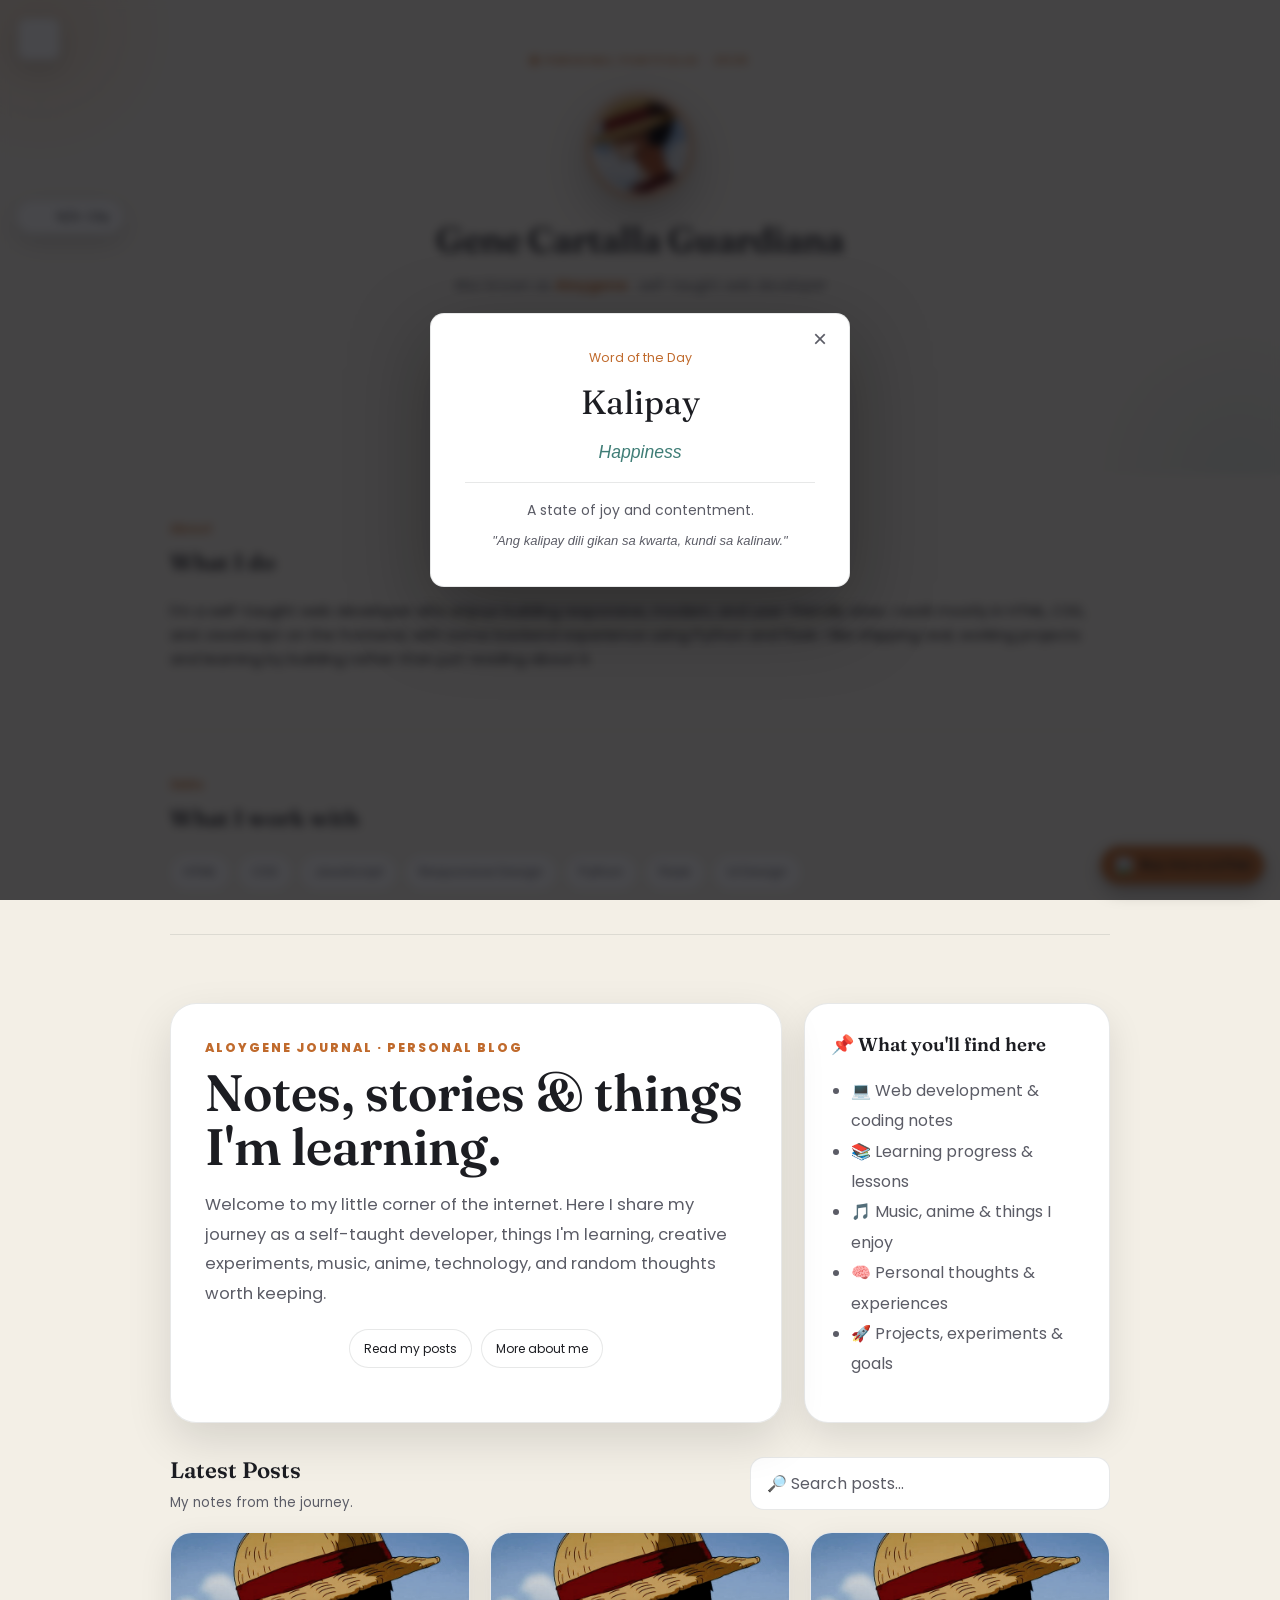
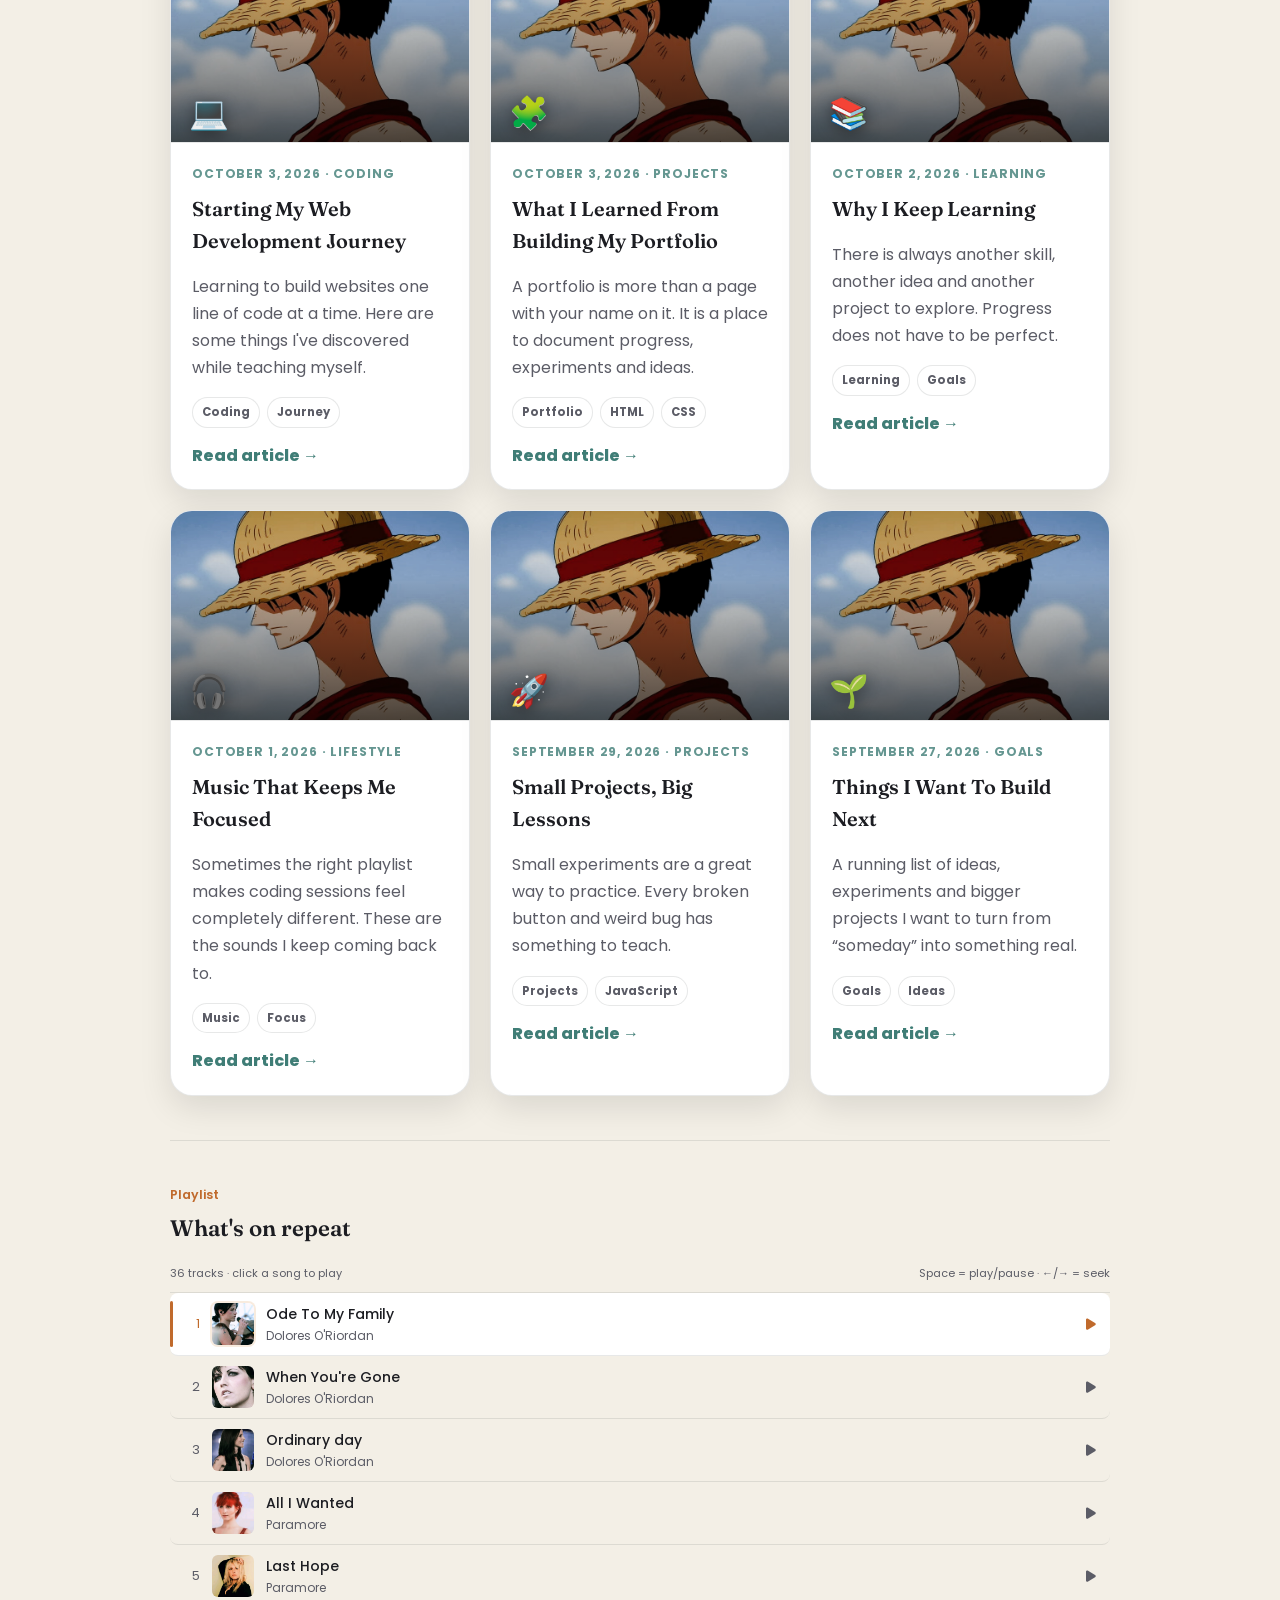
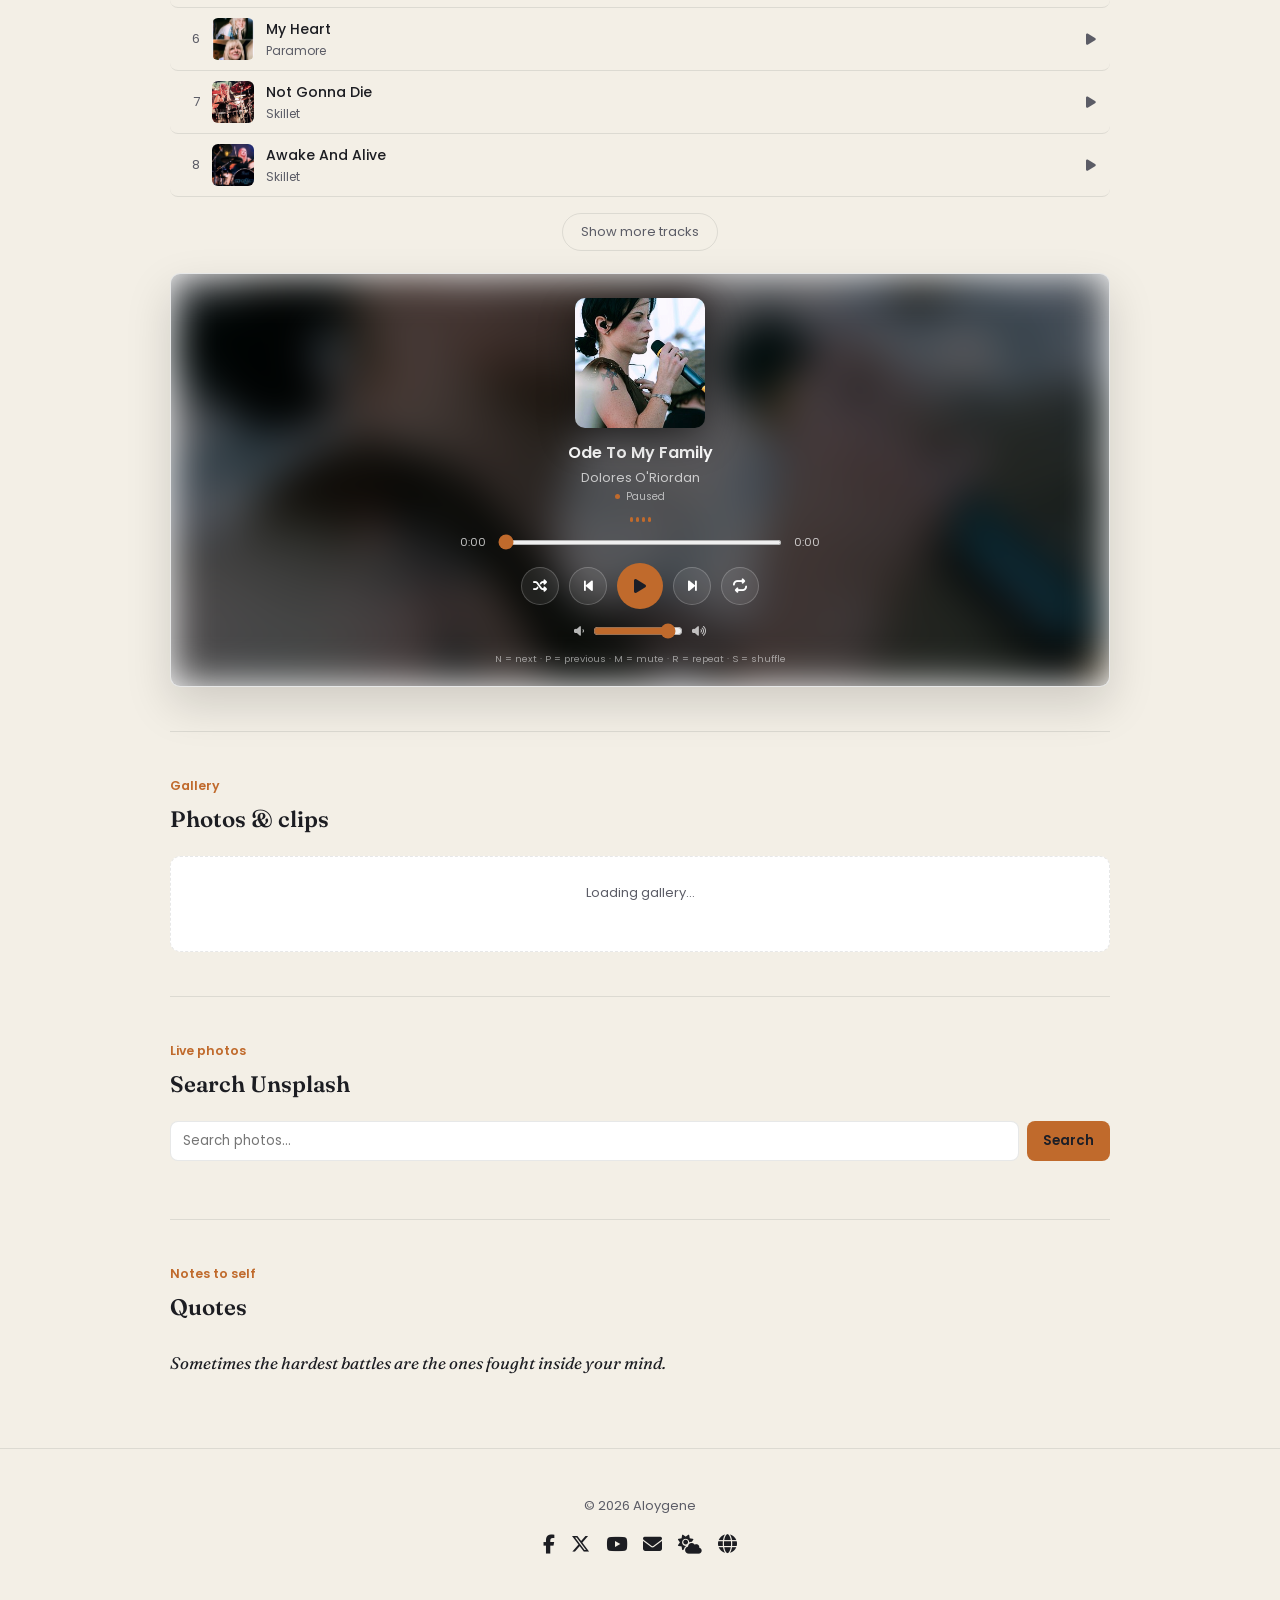
==== index.html @ bb47d0cd "Update index.html" ====
<!DOCTYPE html>
<html lang="en">
<head>
<meta charset="UTF-8">
<meta name="viewport" content="width=device-width, initial-scale=1.0">
<meta name="theme-color" content="#1b1e27">
<meta name="description" content="Aloygene — Gene Cartalla Guardiana. Self-taught web developer, builder, learner, and music lover.">
<meta name="author" content="Gene Cartalla Guardiana">
<meta property="og:title" content="Aloygene | Gene Cartalla Guardiana">
<meta property="og:description" content="Self-taught web developer, builder, learner, and music lover.">
<meta property="og:type" content="website">
<title>Aloygene | Gene Cartalla Guardiana</title>
<link rel="icon" type="image/svg+xml" href="data:image/svg+xml,%3Csvg xmlns='http://www.w3.org/2000/svg' viewBox='0 0 64 64'%3E%3Crect width='64' height='64' rx='14' fill='%231b1e27'/%3E%3Ctext x='32' y='46' font-family='Georgia,serif' font-size='40' font-weight='700' text-anchor='middle' fill='%23c06a2c'%3EA%3C/text%3E%3C/svg%3E">
<link rel="stylesheet" href="https://cdnjs.cloudflare.com/ajax/libs/font-awesome/6.5.0/css/all.min.css">
<link href="https://fonts.googleapis.com/css2?family=Fraunces:opsz,wght@9..144,500;9..144,600;9..144,700&family=Poppins:wght@400;500;600&display=swap" rel="stylesheet">

<style>
:root{
    --bg:#f3efe6;
    --bg-alt:#ffffff;
    --panel:#ffffff;
    --line:rgba(28,29,34,0.10);
    --text:#1c1d22;
    --text-dim:#5b5c66;
    --accent:#c06a2c;
    --accent-2:#3f7d76;
    --radius:10px;
    --serif:'Fraunces', serif;
    --sans:'Poppins', sans-serif;
  }
  *{box-sizing:border-box;}
  html{scroll-behavior:smooth;}
  body{
    margin:0;
    background:var(--bg);
    color:var(--text);
    font-family:var(--sans);
    line-height:1.6;
  }
  h1,h2,h3{font-family:var(--serif); font-weight:600; margin:0;}
  a{color:var(--accent-2); text-decoration:none;}
  a:hover{color:var(--accent);}
  img{max-width:100%; display:block;}
  ::selection{background:var(--accent); color:#1b1e27;}

  .wrap{max-width:980px; margin:0 auto; padding:0 20px;}

  /* ============ HEADER ============ */
  header.top{
    padding:52px 20px 34px;
    text-align:center;
    position:relative;
  }
  .avatar-block{
    display:flex; flex-direction:column; align-items:center; gap:14px;
  }
  .profile-img{
    width:104px; height:104px; border-radius:50%;
    object-fit:cover;
    border:2px solid var(--accent);
    padding:3px;
  }
  header.top h1{font-size: clamp(1.6rem, 4vw, 2.2rem);}
  .alias-line{
    color:var(--text-dim);
    font-size:14px;
    margin-top:6px;
  }
  .alias-line strong{color:var(--accent);}
  .status-row{
    display:flex; gap:14px; justify-content:center; margin-top:14px;
    font-size:12.5px; color:var(--text-dim);
    flex-wrap:wrap;
  }
  .status-row span{
    display:flex; align-items:center; gap:6px;
    background:var(--bg-alt);
    border:1px solid var(--line);
    padding:5px 12px;
    border-radius:20px;
  }
  .status-row img{width:16px; height:16px;}

  /* ============ NAV (hamburger) ============ */
  #hamburgerMenu{position:fixed; top:18px; left:18px; z-index:1000;}
  #hamburgerIcon{
    width:26px; height:20px; display:flex; flex-direction:column;
    justify-content:space-between; cursor:pointer;
  }
  #hamburgerIcon span{
    display:block; height:2px; background:var(--text); border-radius:2px; transition:.3s;
  }
  #menuLinks{
    list-style:none; margin:0; padding:0; position:absolute; top:34px; left:0;
    display:flex; flex-direction:column; gap:8px; opacity:0; pointer-events:none; transition:.25s;
  }
  #menuLinks li a{
    display:flex; align-items:center; justify-content:center;
    width:36px; height:36px; background:var(--panel); border:1px solid var(--line);
    color:var(--text); font-size:14px; border-radius:8px;
  }
  #menuLinks li a:hover{ color:var(--accent); border-color:var(--accent); }
  #hamburgerMenu.open #menuLinks{opacity:1; pointer-events:auto;}
  #hamburgerMenu.open #hamburgerIcon span:nth-child(1){transform:rotate(45deg) translate(5px,5px);}
  #hamburgerMenu.open #hamburgerIcon span:nth-child(2){opacity:0;}
  #hamburgerMenu.open #hamburgerIcon span:nth-child(3){transform:rotate(-45deg) translate(5px,-5px);}

  /* ============ SECTIONS ============ */
  section{
    padding:44px 0;
    border-top:1px solid var(--line);
  }
  section:first-of-type{border-top:none;}
  .section-label{
    font-size:12.5px; color:var(--accent); margin-bottom:6px; font-weight:600;
  }
  section h2{font-size:1.4rem; margin-bottom:18px;}
  .card{
    background:var(--bg-alt);
    border:1px solid var(--line);
    border-radius:var(--radius);
    padding:18px 20px;
  }

  /* ============ ABOUT / SKILLS ============ */
  #about p{color:var(--text); font-size:15px;}
  .skills-list{display:flex; flex-wrap:wrap; gap:8px;}
  .skills-list span{
    background:var(--panel); border:1px solid var(--line);
    padding:6px 13px; border-radius:20px; font-size:13px; color:var(--text-dim);
  }

  /* ============ MUSIC (mixtape tracklist) ============ */
  .tracklist{border-top:1px solid var(--line); margin-top:6px;}
  .track-row{
    display:flex; align-items:center; gap:12px;
    padding:10px 4px; border-bottom:1px solid var(--line);
    cursor:pointer; transition:.15s;
  }
  .track-row:hover{background:var(--bg-alt);}
  .track-row.active{background:var(--panel);}
  .track-num{
    width:22px; text-align:right; color:var(--text-dim); font-size:13px; font-variant-numeric:tabular-nums;
  }
  .track-row.active .track-num{color:var(--accent);}
  .track-cover{width:42px; height:42px; border-radius:6px; overflow:hidden; flex-shrink:0;}
  .track-cover img{width:100%; height:100%; object-fit:cover;}
  .track-info{flex:1; min-width:0;}
  .track-title{font-size:14px; font-weight:500; white-space:nowrap; overflow:hidden; text-overflow:ellipsis;}
  .track-artist{font-size:12px; color:var(--text-dim);}
  .track-row .fa-play{color:var(--text-dim); font-size:13px;}
  .track-row.active .fa-play{color:var(--accent);}

  #loadMoreBtn{
    display:block; margin:16px auto 0; background:none; border:1px solid var(--line);
    color:var(--text-dim); padding:8px 18px; border-radius:20px; cursor:pointer; font-family:var(--sans); font-size:13px;
  }
  #loadMoreBtn:hover{color:var(--accent); border-color:var(--accent);}

  .player{
    margin-top:22px; border-radius:var(--radius); overflow:hidden; position:relative;
    background:var(--bg-alt); border:1px solid var(--line);
  }
  .player-bg{
    position:absolute; inset:0; background-size:cover; background-position:center;
    filter:blur(20px) brightness(0.35); transition:.4s;
  }
  .player-content{position:relative; z-index:1; padding:18px; display:flex; flex-direction:column; gap:12px; align-items:center; text-align:center;}
  .player-cover{width:130px; height:130px; border-radius:10px; overflow:hidden; box-shadow:0 10px 30px rgba(0,0,0,.4);}
  .player-cover img{width:100%; height:100%; object-fit:cover;}
  .now-title{font-weight:600; font-size:16px; color:#fff;}
  .now-artist{font-size:13px; color:rgba(255,255,255,.7); margin-top:2px;}
  .progress-wrap{display:flex; align-items:center; gap:10px; width:100%; max-width:360px;}
  .time{font-size:11px; color:rgba(255,255,255,.75); font-variant-numeric:tabular-nums;}
  .progress{flex:1; height:5px; border-radius:5px; accent-color:var(--accent); cursor:pointer;}
  .controls{display:flex; gap:10px; align-items:center;}
  .big-btn{
    width:38px; height:38px; border-radius:50%; border:1px solid rgba(255,255,255,.2);
    background:rgba(255,255,255,.08); color:#fff; display:grid; place-items:center;
    cursor:pointer; font-size:14px; transition:.2s;
  }
  .big-btn:hover{background:rgba(255,255,255,.2);}
  #playBtn{width:46px; height:46px; font-size:16px; background:var(--accent); border:none; color:#1b1e27;}
  .toggled{color:var(--accent) !important;}
  .vol{width:90px; accent-color:var(--accent);}

  /* ============ GALLERY ============ */
  #fileInput{
    display:inline-block; margin-bottom:14px; color:var(--text-dim); font-size:13px;
  }
  #galleryDrop{
    display:flex; flex-wrap:wrap; gap:8px; padding:14px;
    border:1.5px dashed var(--line); border-radius:var(--radius);
    background:var(--bg-alt); min-height:60px;
  }
  #galleryDrop p{color:var(--text-dim); font-size:13px; margin:0;}
  .media-item{width:100px; height:74px; object-fit:cover; border-radius:6px; cursor:pointer;}
  .sample-videos{display:grid; gap:12px; margin-top:18px; grid-template-columns:repeat(auto-fit,minmax(220px,1fr));}
  .sample-videos video{width:100%; border-radius:8px;}

  /* ============ LIVE PHOTOS (unsplash) ============ */
  .unsplash-search{display:flex; gap:8px; margin-bottom:14px;}
  .unsplash-search input{
    flex:1; padding:9px 12px; border-radius:8px; border:1px solid var(--line);
    background:var(--bg-alt); color:var(--text); font-family:var(--sans); outline:none;
  }
  .unsplash-search button{
    padding:9px 16px; border-radius:8px; border:none; background:var(--accent); color:#1b1e27;
    font-weight:600; cursor:pointer; font-family:var(--sans);
  }
  #unsplashGallery{display:grid; grid-template-columns:repeat(auto-fill,minmax(120px,1fr)); gap:8px;}
  .unsplash-card{aspect-ratio:4/3; border-radius:8px; background-size:cover; background-position:center; cursor:pointer;}

  /* ============ LIGHTBOX ============ */
  #lightbox{
    position:fixed; inset:0; background:rgba(10,10,14,.92); display:flex; justify-content:center; align-items:center;
    visibility:hidden; opacity:0; transition:.25s; z-index:9999;
  }
  #lightbox img{max-width:90%; max-height:85%; border-radius:10px;}
  #lightbox span.close{position:absolute; top:20px; right:26px; font-size:2.2rem; color:#fff; cursor:pointer;}
  #lightbox span.arrow{position:absolute; top:50%; font-size:2.2rem; color:#fff; cursor:pointer; transform:translateY(-50%);}
  #lightbox span.arrow.left{left:20px;} #lightbox span.arrow.right{right:20px;}

  /* ============ QUOTES ============ */
  .quotes-box{
    font-family:var(--serif); font-size:1.05rem; font-style:italic; color:var(--text);
    padding:6px 0; min-height:2.4em;
  }

  /* ============ WEATHER ============ */
  .weather-floating{
    position:fixed; left:16px; top:200px; z-index:998;
    display:flex; align-items:center; gap:6px; padding:6px 12px;
    background:var(--panel); border:1px solid var(--line); border-radius:20px;
    font-size:12.5px; cursor:grab; color:var(--text);
  }
  .weather-floating img{width:22px;}

  /* ============ WORD OF THE DAY POPUP ============ */
  .word-overlay{
    display:none; position:fixed; inset:0; background:rgba(10,10,14,.75); z-index:9999;
  }
  .word-overlay.active{display:flex; justify-content:center; align-items:center;}
  .word-popup{
    background:var(--bg-alt); border:1px solid var(--line); border-radius:14px;
    padding:34px; max-width:420px; width:88%; text-align:center; position:relative;
    color:var(--text);
  }
  .close-btn{
    position:absolute; top:12px; right:16px; font-size:24px; background:none; border:none;
    color:var(--text-dim); cursor:pointer; line-height:1;
  }
  .close-btn:hover{color:var(--text);}
  .word-header{font-size:12.5px; color:var(--accent); margin-bottom:8px;}
  .word-main{font-family:var(--serif); font-size:2.1rem; margin:8px 0;}
  .word-translation{font-size:1.1rem; color:var(--accent-2); font-style:italic; margin:8px 0;}
  .word-definition{font-size:14px; color:var(--text-dim); margin-top:16px; padding-top:16px; border-top:1px solid var(--line);}
  .word-example{font-size:13px; color:var(--text-dim); margin-top:10px; font-style:italic;}

  /* ============ TOAST ============ */
  .toast{
    position:fixed; bottom:24px; left:50%; transform:translateX(-50%) translateY(20px);
    background:var(--panel); color:var(--text); border:1px solid var(--line);
    padding:11px 20px; border-radius:10px; font-size:13px; opacity:0; pointer-events:none;
    transition:.3s; z-index:1000; display:flex; align-items:center; gap:8px;
  }
  .toast.show{opacity:1; transform:translateX(-50%) translateY(0);}

  /* ============ FOOTER ============ */
  footer{
    text-align:center; padding:34px 20px 90px; border-top:1px solid var(--line); margin-top:20px;
  }
  footer p{color:var(--text-dim); font-size:13px;}
  .footer-icons{margin-top:12px; display:flex; justify-content:center; gap:16px;}
  .footer-icons a{color:var(--text); font-size:19px;}
  .footer-icons a:hover{color:var(--accent);}

  .bmc-float{
    position:fixed; bottom:16px; right:16px; background:var(--accent); color:#1b1e27;
    padding:9px 14px; border-radius:24px; display:flex; align-items:center; gap:7px;
    font-size:12.5px; font-weight:600; cursor:grab; box-shadow:0 6px 18px rgba(0,0,0,.35); z-index:999;
  }
  .bmc-float img{width:18px; height:18px;}

  @media(max-width:600px){
    .profile-img{width:88px; height:88px;}
    .player-cover{width:100px; height:100px;}
  }
  /* ============ POLISH / UX UPGRADES ============ */
  :focus-visible{
    outline:2px solid var(--accent);
    outline-offset:3px;
  }
  body{
    overflow-x:hidden;
  }
  ::-webkit-scrollbar{width:9px;}
  ::-webkit-scrollbar-track{background:var(--bg);}
  ::-webkit-scrollbar-thumb{background:var(--panel);border-radius:20px;}
  ::-webkit-scrollbar-thumb:hover{background:var(--accent);}

  header.top{
    min-height:420px;
    display:flex;
    align-items:center;
    justify-content:center;
    overflow:hidden;
  }
  header.top::before,
  header.top::after{
    content:"";
    position:absolute;
    border-radius:50%;
    filter:blur(4px);
    pointer-events:none;
  }
  header.top::before{
    width:280px;height:280px;
    background:radial-gradient(circle,rgba(217,142,74,.18),transparent 68%);
    top:-110px;left:-100px;
  }
  header.top::after{
    width:320px;height:320px;
    background:radial-gradient(circle,rgba(111,168,160,.14),transparent 68%);
    bottom:-160px;right:-120px;
  }
  .avatar-block{
    position:relative;
    z-index:1;
  }
  .profile-img{
    box-shadow:0 0 0 7px rgba(217,142,74,.08),0 18px 50px rgba(0,0,0,.28);
    transition:transform .35s ease,box-shadow .35s ease;
  }
  .profile-img:hover{
    transform:translateY(-4px) scale(1.03);
    box-shadow:0 0 0 9px rgba(217,142,74,.11),0 22px 60px rgba(0,0,0,.34);
  }
  .hero-kicker{
    display:inline-flex;
    align-items:center;
    gap:7px;
    margin-bottom:10px;
    color:var(--accent);
    font-size:11px;
    font-weight:600;
    letter-spacing:.14em;
    text-transform:uppercase;
  }
  .hero-kicker::before{
    content:"";
    width:7px;height:7px;border-radius:50%;
    background:var(--accent);
    box-shadow:0 0 0 5px rgba(217,142,74,.10);
  }
  .hero-actions{
    display:flex;
    justify-content:center;
    flex-wrap:wrap;
    gap:9px;
    margin-top:20px;
  }
  .hero-actions a{
    display:inline-flex;
    align-items:center;
    gap:7px;
    padding:9px 14px;
    border:1px solid var(--line);
    border-radius:22px;
    background:var(--bg-alt);
    color:var(--text);
    font-size:12px;
    transition:.2s ease;
  }
  .hero-actions a.primary{
    background:var(--accent);
    color:#1b1e27;
    border-color:transparent;
    font-weight:600;
  }
  .hero-actions a:hover{
    transform:translateY(-2px);
    border-color:var(--accent);
    color:var(--accent);
  }
  .hero-actions a.primary:hover{color:#1b1e27;}

  #hamburgerMenu{
    transition:transform .2s ease;
  }
  #hamburgerIcon{
    background:var(--panel);
    border:1px solid var(--line);
    border-radius:9px;
    width:42px;height:42px;
    padding:10px 8px;
    box-shadow:0 8px 24px rgba(0,0,0,.14);
  }
  #hamburgerIcon span{height:2px;}
  #menuLinks{
    top:48px;
  }
  #menuLinks li a{
    box-shadow:0 8px 22px rgba(0,0,0,.16);
  }
  #menuLinks li a.active{
    color:var(--accent);
    border-color:var(--accent);
  }

  section{
    scroll-margin-top:18px;
  }
  .section-heading-row{
    display:flex;
    justify-content:space-between;
    align-items:end;
    gap:12px;
  }
  .section-hint{
    color:var(--text-dim);
    font-size:11px;
  }
  .card{
    box-shadow:0 8px 30px rgba(0,0,0,.05);
    transition:transform .2s ease,border-color .2s ease,box-shadow .2s ease;
  }
  .card:hover{
    transform:translateY(-2px);
    border-color:rgba(217,142,74,.22);
    box-shadow:0 12px 34px rgba(0,0,0,.08);
  }

  .skills-list span{
    transition:.2s ease;
  }
  .skills-list span:hover{
    color:var(--text);
    border-color:var(--accent);
    transform:translateY(-2px);
  }

  /* Music upgrades */
  .music-section{
    position:relative;
  }
  .music-toolbar{
    display:flex;
    align-items:center;
    justify-content:space-between;
    gap:10px;
    margin:0 0 10px;
  }
  .music-count{
    color:var(--text-dim);
    font-size:11px;
  }
  .track-row{
    position:relative;
    border-radius:8px;
    padding:10px 8px;
  }
  .track-row::before{
    content:"";
    position:absolute;
    left:0;top:8px;bottom:8px;width:3px;
    background:var(--accent);
    border-radius:4px;
    transform:scaleY(0);
    transition:.18s;
  }
  .track-row.active::before{transform:scaleY(1);}
  .track-row.active .track-cover{
    box-shadow:0 0 0 2px rgba(217,142,74,.18);
  }
  .track-row.playing .track-cover img{
    animation:coverPulse 2.2s ease-in-out infinite;
  }
  @keyframes coverPulse{
    0%,100%{transform:scale(1);}
    50%{transform:scale(1.035);}
  }
  .track-row .fa-play{
    width:22px;
    text-align:center;
  }
  .player{
    box-shadow:0 18px 45px rgba(0,0,0,.15);
  }
  .player-cover{
    position:relative;
    box-shadow:0 12px 35px rgba(0,0,0,.42);
    transition:transform .3s ease;
  }
  .player.playing .player-cover{
    animation:playerFloat 3s ease-in-out infinite;
  }
  @keyframes playerFloat{
    0%,100%{transform:translateY(0);}
    50%{transform:translateY(-4px);}
  }
  .player-content{
    padding:24px 18px 20px;
  }
  .now-title{
    max-width:90vw;
    white-space:nowrap;
    overflow:hidden;
    text-overflow:ellipsis;
  }
  .player-status{
    display:flex;
    align-items:center;
    justify-content:center;
    gap:6px;
    min-height:16px;
    color:rgba(255,255,255,.62);
    font-size:10px;
  }
  .player-status .dot{
    width:5px;height:5px;border-radius:50%;
    background:var(--accent);
  }
  .equalizer{
    display:flex;
    align-items:flex-end;
    justify-content:center;
    gap:3px;
    height:15px;
    margin-top:2px;
  }
  .equalizer span{
    width:3px;
    height:5px;
    border-radius:3px;
    background:var(--accent);
  }
  .player.playing .equalizer span{
    animation:eq .8s ease-in-out infinite alternate;
  }
  .player.playing .equalizer span:nth-child(2){animation-delay:.15s}
  .player.playing .equalizer span:nth-child(3){animation-delay:.3s}
  .player.playing .equalizer span:nth-child(4){animation-delay:.45s}
  @keyframes eq{
    from{height:4px;}
    to{height:15px;}
  }
  .volume-row{
    display:flex;
    align-items:center;
    gap:7px;
    color:rgba(255,255,255,.7);
  }
  .volume-row i{font-size:11px;}
  .keyboard-hint{
    color:rgba(255,255,255,.52);
    font-size:9.5px;
    margin-top:-2px;
  }
  .mini-player{
    position:fixed;
    left:50%;
    bottom:16px;
    transform:translate(-50%,20px);
    width:min(680px,calc(100% - 28px));
    display:flex;
    align-items:center;
    gap:10px;
    padding:9px 11px;
    background:rgba(27,30,39,.92);
    border:1px solid rgba(255,255,255,.10);
    backdrop-filter:blur(14px);
    -webkit-backdrop-filter:blur(14px);
    border-radius:16px;
    box-shadow:0 16px 40px rgba(0,0,0,.3);
    opacity:0;
    pointer-events:none;
    z-index:997;
    transition:.25s ease;
  }
   .mini-player{
    background:rgba(255,255,255,.92);
    border-color:rgba(28,29,34,.10);
  }
  .mini-player.show{
    opacity:1;
    transform:translate(-50%,0);
    pointer-events:auto;
  }
  .mini-player img{
    width:38px;height:38px;border-radius:7px;object-fit:cover;flex:0 0 auto;
  }
  .mini-info{min-width:0;flex:1;}
  .mini-title{
    color:#fff;font-size:11.5px;font-weight:600;
    white-space:nowrap;overflow:hidden;text-overflow:ellipsis;
  }
   .mini-title{color:var(--text);}
  .mini-artist{font-size:10px;color:var(--text-dim);}
  .mini-player button{
    width:31px;height:31px;border-radius:50%;border:1px solid var(--line);
    background:var(--panel);color:var(--text);cursor:pointer;
  }
  .mini-player button:hover{border-color:var(--accent);color:var(--accent);}

  /* Gallery upgrades */
  #galleryDrop{
    display:grid;
    grid-template-columns:repeat(auto-fill,minmax(110px,1fr));
    align-items:start;
    gap:10px;
    min-height:96px;
    transition:.2s ease;
  }
  #galleryDrop.drag-over{
    border-color:var(--accent);
    background:rgba(217,142,74,.06);
    transform:scale(1.005);
  }
  #galleryDrop p{
    grid-column:1/-1;
    padding:12px 4px;
    text-align:center;
  }
  .media-wrap{
    position:relative;
    overflow:hidden;
    border-radius:8px;
    background:var(--panel);
    aspect-ratio:4/3;
  }
  .media-wrap .media-item{
    width:100%;height:100%;
    display:block;
    border-radius:0;
    transition:transform .25s ease;
  }
  .media-wrap:hover .media-item{transform:scale(1.04);}
  .media-badge{
    position:absolute;left:6px;bottom:6px;
    padding:3px 6px;border-radius:5px;
    background:rgba(0,0,0,.62);color:#fff;
    font-size:10px;
    pointer-events:none;
  }
  .sample-video-card{
    position:relative;
    overflow:hidden;
    border-radius:8px;
    background:var(--panel);
  }
  .sample-video-card video{
    display:block;
    width:100%;
    max-width:100%;
    border-radius:8px;
    background:#000;
  }
  .media-status{
    display:block;
    padding:7px 9px;
    color:var(--text-dim);
    font-size:11px;
    text-align:center;
  }
  .sample-video-card.loaded .media-status{display:none;}
  .sample-video-card.error .media-status{
    color:#b44;
  }
  .sample-videos video{
    background:var(--panel);
    box-shadow:0 8px 25px rgba(0,0,0,.12);
  }

  /* Unsplash upgrades */
  .unsplash-card{
    position:relative;
    overflow:hidden;
    border:1px solid var(--line);
    transition:transform .2s ease,box-shadow .2s ease;
  }
  .unsplash-card::after{
    content:"View";
    position:absolute;inset:auto 7px 7px auto;
    padding:3px 7px;border-radius:5px;
    background:rgba(0,0,0,.55);color:#fff;font-size:9px;
    opacity:0;transition:.2s;
  }
  .unsplash-card:hover{
    transform:translateY(-3px);
    box-shadow:0 12px 28px rgba(0,0,0,.18);
  }
  .unsplash-card:hover::after{opacity:1;}

  /* Lightbox */
  #lightbox{
    padding:20px;
    touch-action:none;
  }
  #lightbox img{
    box-shadow:0 20px 70px rgba(0,0,0,.55);
    user-select:none;
  }
  #lightbox .close,
  #lightbox .arrow{
    width:44px;height:44px;
    display:grid;place-items:center;
    border-radius:50%;
    background:rgba(255,255,255,.08);
    border:1px solid rgba(255,255,255,.12);
  }
  #lightbox .close:hover,
  #lightbox .arrow:hover{
    background:rgba(255,255,255,.18);
  }

  /* Weather / floating controls */
  .weather-floating{
    user-select:none;
    box-shadow:0 8px 24px rgba(0,0,0,.15);
    transition:box-shadow .2s ease;
  }
  .weather-floating.dragging{
    cursor:grabbing;
    box-shadow:0 14px 35px rgba(0,0,0,.25);
  }

  /* Word popup */
  .word-overlay{backdrop-filter:blur(5px);-webkit-backdrop-filter:blur(5px);}
  .word-popup{
    box-shadow:0 25px 80px rgba(0,0,0,.35);
    animation:popupIn .25s ease;
  }
  @keyframes popupIn{
    from{opacity:0;transform:translateY(12px) scale(.98);}
    to{opacity:1;transform:translateY(0) scale(1);}
  }

  .toast{
    max-width:min(92vw,420px);
    text-align:center;
  }

  @media(max-width:600px){
    .wrap{padding:0 15px;}
    header.top{
      min-height:340px;
      padding:56px 18px 34px;
    }
.status-row{gap:7px;}
    .status-row span{padding:5px 9px;}
    .hero-actions a{padding:8px 11px;}
    section{padding:36px 0;}
    section h2{font-size:1.3rem;}
    .music-toolbar{align-items:flex-start;}
    .player-content{padding:20px 12px 17px;}
    .controls{gap:7px;}
    .big-btn{width:44px;height:44px;}
    #playBtn{width:44px;height:44px;}
    .vol{width:80px;}
    .progress-wrap{gap:7px;}
    .keyboard-hint{display:none;}
    #galleryDrop{grid-template-columns:repeat(2,minmax(0,1fr));}
    .sample-videos{grid-template-columns:1fr;}
    #unsplashGallery{grid-template-columns:repeat(2,minmax(0,1fr));}
    .mini-player{bottom:10px;width:calc(100% - 18px);}
    .weather-floating{
      top: 8px;
      right: 16px;
      z-index: 999;
    }
    .mini-player button{width:44px;height:44px;}
  }

  @media(prefers-reduced-motion:reduce){
    *,*::before,*::after{
      scroll-behavior:auto !important;
      animation-duration:.001ms !important;
      animation-iteration-count:1 !important;
      transition-duration:.001ms !important;
    }
  }


/* ================= BLOG LAYOUT ================= */
.blog-intro{
  display:grid;
  grid-template-columns:minmax(0,1.6fr) minmax(260px,.8fr);
  gap:22px;
  margin:24px 0 30px;
}
.blog-hero{
  position:relative;
  overflow:hidden;
  padding:34px;
  border-radius:26px;
  background:linear-gradient(135deg,var(--panel),var(--bg-alt));
  color:var(--text);
  border:1px solid var(--line);
  box-shadow:0 18px 45px rgba(0,0,0,.12);
}
.blog-hero h2{font-size:clamp(2rem,4vw,3.4rem);margin:8px 0 12px;line-height:1.05;color:var(--text)}
.blog-hero p{font-size:1.03rem;line-height:1.8;max-width:720px;color:var(--text-dim)}
.blog-kicker{font-size:.78rem;text-transform:uppercase;letter-spacing:.16em;font-weight:800;color:var(--accent)}
.blog-note{
  padding:26px;
  border-radius:24px;
  background:var(--panel);
  color:var(--text);
  border:1px solid var(--line);
  box-shadow:0 14px 35px rgba(0,0,0,.10)
}
.blog-note h3{margin-top:0;color:var(--text)}
.blog-note ul{padding-left:20px;line-height:1.9;color:var(--text-dim)}
.blog-toolbar{
  display:flex;justify-content:space-between;align-items:center;gap:15px;
  margin:10px 0 18px;flex-wrap:wrap
}
.blog-toolbar h2{color:var(--text)}
.blog-toolbar small{color:var(--text-dim)}
.blog-search{
  width:min(100%,360px);padding:13px 16px;border-radius:14px;
  border:1px solid var(--line);background:var(--panel);color:var(--text);font:inherit;
  outline:none;
}
.blog-search::placeholder{color:var(--text-dim)}
.blog-search:focus{border-color:var(--accent);box-shadow:0 0 0 3px rgba(217,142,74,.12)}
.blog-grid{
  display:grid;grid-template-columns:repeat(3,minmax(0,1fr));gap:20px
}
.blog-card{
  overflow:hidden;border-radius:22px;background:var(--panel);color:var(--text);
  border:1px solid var(--line);box-shadow:0 12px 32px rgba(0,0,0,.10);
  transition:transform .25s ease,box-shadow .25s ease,border-color .25s ease
}
.blog-card:hover{transform:translateY(-5px);box-shadow:0 20px 42px rgba(0,0,0,.16);border-color:var(--accent)}
.blog-thumb{
  position:relative;
  height:210px;
  overflow:hidden;
  display:grid;
  place-items:center;
  background:linear-gradient(135deg,var(--bg-alt),var(--panel));
  color:var(--accent);
  border-bottom:1px solid var(--line);
}
.blog-thumb::after{
  content:"";
  position:absolute;
  inset:0;
  background:linear-gradient(to top,rgba(0,0,0,.62),rgba(0,0,0,.04) 70%);
  pointer-events:none;
}
.blog-thumb img{
  width:100%;
  height:100%;
  object-fit:cover;
  object-position:center;
  display:block;
  filter:saturate(.9) contrast(1.02);
  transition:transform .4s ease,filter .4s ease;
}
.blog-card:hover .blog-thumb img{
  transform:scale(1.06);
  filter:saturate(1.05) contrast(1.04);
}
.blog-thumb-icon{
  position:absolute;
  z-index:2;
  left:18px;
  bottom:13px;
  font-size:2rem;
  line-height:1;
  filter:drop-shadow(0 3px 8px rgba(0,0,0,.45));
}
.blog-card-body{padding:21px}
.blog-meta{font-size:.76rem;opacity:.8;font-weight:700;text-transform:uppercase;letter-spacing:.07em;color:var(--accent-2)}
.blog-card h3{margin:9px 0 10px;font-size:1.25rem;color:var(--text)}
.blog-card p{line-height:1.7;color:var(--text-dim)}
.blog-tags{display:flex;flex-wrap:wrap;gap:7px;margin:15px 0}
.blog-tag{
  padding:5px 9px;border-radius:999px;font-size:.72rem;font-weight:700;
  background:var(--bg-alt);color:var(--text-dim);border:1px solid var(--line)
}
.blog-read{
  display:inline-flex;align-items:center;gap:7px;font-weight:800;
  text-decoration:none;color:var(--accent-2)
}
.blog-post{
  display:none;max-width:900px;margin:0 auto;padding:34px;border-radius:24px;
  background:var(--panel);color:var(--text);border:1px solid var(--line);
  box-shadow:0 15px 40px rgba(0,0,0,.12)
}
.blog-post.active{display:block}
.blog-post h2{font-size:clamp(2rem,4vw,3rem);margin:8px 0 14px;color:var(--text)}
.blog-post .post-content{font-size:1.05rem;line-height:1.9;color:var(--text-dim)}
.blog-post .post-content p{margin:0 0 1.2em}
.blog-back{
  border:0;background:transparent;color:var(--accent-2);font:inherit;font-weight:800;cursor:pointer;
  margin-bottom:18px;padding:0
}
.blog-empty{
  padding:30px;text-align:center;color:var(--text-dim);display:none;
  background:var(--panel);border:1px solid var(--line);border-radius:18px
}
@media(max-width:800px){
  .blog-intro{grid-template-columns:1fr}
  .blog-grid{grid-template-columns:1fr 1fr}
}
@media(max-width:560px){
  .blog-grid{grid-template-columns:1fr}
  .blog-hero,.blog-post{padding:24px}
}


/* Blog follows the site's existing  theme automatically. */
.blog-hero,.blog-note,.blog-card,.blog-post,.blog-search,.blog-empty{
  transition:background-color .3s ease,color .3s ease,border-color .3s ease,box-shadow .3s ease;
}


/* Gallery video thumbnails */
.sample-videos .sample-video-card {
  position: relative;
  overflow: hidden;
}
.sample-videos .sample-video-card video {
  display: block;
  width: 100%;
  aspect-ratio: 16 / 9;
  object-fit: cover;
  background: #111827;
  border-radius: 14px;
}
.sample-videos .sample-video-card .media-status {
  display: block;
  margin-top: 8px;
  font-size: .82rem;
  opacity: .75;
}

/* Full-screen article reader overlay */
.article-overlay {
  position: fixed;
  top: 0;
  left: 0;
  width: 100vw;
  height: 100vh;
  background-color: #ffffff; /* Pwede ra nimo ilisan ug background color kung gusto nimo */
  z-index: 99999;
  overflow-y: auto;
  display: flex;
  justify-content: center;
  padding: 40px 20px;
  box-sizing: border-box;
}

.article-reader {
  width: 100%;
  max-width: 800px; /* Para dili kaayo luag tan-awon ang teksto sa tunga */
  background: #ffffff;
  padding: 20px;
  box-sizing: border-box;
}

.article-close {
  background: #f1f1f1;
  border: none;
  padding: 10px 16px;
  border-radius: 6px;
  font-size: 0.95rem;
  cursor: pointer;
  margin-bottom: 20px;
  font-weight: 600;
  transition: background 0.2s;
}

.article-close:hover {
  background: #e2e2e2;
}

.article-cover {
  width: 100%;
  max-height: 450px;
  object-fit: cover;
  border-radius: 8px;
  margin: 20px 0;
}

.article-date {
  color: #666;
  font-size: 0.9rem;
  margin-bottom: 15px;
}

.article-content {
  line-height: 1.8;
  color: #222;
  font-size: 1.05rem;
}

.article-content p, 
.article-content h2, 
.article-content h3 {
  margin-bottom: 20px;
}

</style>
</head>
<body>

<!-- Word of the Day -->
<div class="word-overlay" id="wordOverlay">
  <div class="word-popup">
    <button class="close-btn" onclick="closeWordPopup()">&times;</button>
    <div class="word-header">Word of the Day</div>
    <div class="word-main" id="wordMain"></div>
    <div class="word-translation" id="wordTranslation"></div>
    <div class="word-definition" id="wordDefinition"></div>
    <div class="word-example" id="wordExample"></div>
  </div>
</div>

<!-- Nav -->
<div id="hamburgerMenu">
  <button id="hamburgerIcon" type="button" aria-label="Open navigation menu" aria-expanded="false"><span></span><span></span><span></span></button>
  <ul id="menuLinks">
    <li><a href="#about" title="About"><i class="fas fa-user"></i></a>
<a href="#blog" aria-label="Blog">📝</a></li>
    <li><a href="#skills" title="Skills"><i class="fas fa-code"></i></a></li>
    <li><a href="#music" title="Music"><i class="fas fa-music"></i></a></li>
    <li><a href="#gallery" title="Gallery"><i class="fas fa-image"></i></a></li>
    <li><a href="#unsplash" title="Live Photos"><i class="fas fa-camera"></i></a></li>
    <li><a href="#quotes" title="Quotes"><i class="fas fa-quote-left"></i></a></li>
  </ul>
</div>

<div class="weather-floating" id="weatherWidget">
  <img id="weatherIcon" src="">
  <span id="weatherTemp">--&deg;C</span>
  <span id="weatherCity">City</span>
</div>

<header class="top">
  <div class="avatar-block">
    <div class="hero-kicker">Personal portfolio · 2026</div>
    <img
      src="media/luffy_veut_devenir_roi_pirate_9e3ac603-2dea-44fe-bb1f-74b234fdf16f.jpg"
      alt="Gene Cartalla Guardiana"
      class="profile-img"
      loading="eager"
      decoding="async"
    >
    <div>
      <h1>Gene Cartalla Guardiana</h1>
      <div class="alias-line">Also known as <strong>Aloygene</strong> &middot; self-taught web developer</div>
    </div>
    <div class="status-row">
      <span><i class="far fa-clock"></i> <span id="headerTime">--:--</span></span>
      <span><i class="fas fa-location-dot"></i> Cebu, Philippines</span>
    </div>
    <div class="hero-actions">
      <a class="primary" href="#music"><i class="fas fa-headphones"></i> Listen</a>
      <a href="#about"><i class="fas fa-user"></i> About me</a>
      <a href="#gallery"><i class="fas fa-images"></i> Gallery</a>
    </div>
  </div>
</header>

<div class="wrap">

  <section id="about">
    <div class="section-label">About</div>
    <h2>What I do</h2>
    <p>I'm a self-taught web developer who enjoys building responsive, modern, and user-friendly sites. I work mostly in HTML, CSS, and JavaScript on the frontend, with some backend experience using Python and Flask. I like shipping real, working projects and learning by building rather than just reading about it.</p>
  </section>

  <section id="skills">
    <div class="section-label">Skills</div>
    <h2>What I work with</h2>
    <div class="skills-list">
      <span>HTML</span><span>CSS</span><span>JavaScript</span><span>Responsive Design</span>
      <span>Python</span><span>Flask</span><span>UI Design</span>
    </div>
  </section>

  
<!-- ================= BLOG ================= -->
<section id="blog" class="section">
  <div class="blog-intro">
    <div class="blog-hero">
      <div class="blog-kicker">Aloygene Journal · Personal Blog</div>
      <h2>Notes, stories & things I'm learning.</h2>
      <p>
        Welcome to my little corner of the internet. Here I share my journey as a
        self-taught developer, things I'm learning, creative experiments, music,
        anime, technology, and random thoughts worth keeping.
      </p>
      <div class="hero-actions">
        <a class="btn" href="#blog-posts">Read my posts</a>
        <a class="btn secondary" href="#about">More about me</a>
      </div>
    </div>
    <aside class="blog-note">
      <h3>📌 What you'll find here</h3>
      <ul>
        <li>💻 Web development & coding notes</li>
        <li>📚 Learning progress & lessons</li>
        <li>🎵 Music, anime & things I enjoy</li>
        <li>🧠 Personal thoughts & experiences</li>
        <li>🚀 Projects, experiments & goals</li>
      </ul>
    </aside>
  </div>

  <div id="blog-posts">
    <div class="blog-toolbar">
      <div>
        <h2 style="margin:0">Latest Posts</h2>
        <small>My notes from the journey.</small>
      </div>
      <input id="blogSearch" class="blog-search" type="search"
             placeholder="🔎 Search posts..." aria-label="Search blog posts">
    </div>

    <div class="blog-grid" id="blogGrid">
      <article class="blog-card" data-title="Starting my web development journey" data-tags="coding journey web development">
        <div class="blog-thumb" role="img" aria-label="Web development workspace"><img
  src="media/luffy_veut_devenir_roi_pirate_9e3ac603-2dea-44fe-bb1f-74b234fdf16f.jpg"
  alt="Web development workspace"
  loading="lazy"
  decoding="async"
><span class="blog-thumb-icon" aria-hidden="true">💻</span></div>
        <div class="blog-card-body">
          <div class="blog-meta">October 3, 2026 · Coding</div>
          <h3>Starting My Web Development Journey</h3>
          <p>Learning to build websites one line of code at a time. Here are some things I've discovered while teaching myself.</p>
          <div class="blog-tags"><span class="blog-tag">Coding</span><span class="blog-tag">Journey</span></div>
          <a href="#" class="blog-read" data-post="journey">Read article →</a>
        </div>
      </article>

      <article class="blog-card" data-title="What I learned from building my portfolio" data-tags="portfolio html css javascript">
        <div class="blog-thumb" role="img" aria-label="Portfolio and code project"><img src="media/luffy_veut_devenir_roi_pirate_9e3ac603-2dea-44fe-bb1f-74b234fdf16f.jpg" alt="" loading="lazy" decoding="async"><span class="blog-thumb-icon" aria-hidden="true">🧩</span></div>
        <div class="blog-card-body">
          <div class="blog-meta">October 3, 2026 · Projects</div>
          <h3>What I Learned From Building My Portfolio</h3>
          <p>A portfolio is more than a page with your name on it. It is a place to document progress, experiments and ideas.</p>
          <div class="blog-tags"><span class="blog-tag">Portfolio</span><span class="blog-tag">HTML</span><span class="blog-tag">CSS</span></div>
          <a href="#" class="blog-read" data-post="portfolio">Read article →</a>
        </div>
      </article>

      <article class="blog-card" data-title="Why I keep learning" data-tags="learning motivation goals">
        <div class="blog-thumb" role="img" aria-label="Learning and study"><img src="media/luffy_veut_devenir_roi_pirate_9e3ac603-2dea-44fe-bb1f-74b234fdf16f.jpg" alt="" loading="lazy" decoding="async"><span class="blog-thumb-icon" aria-hidden="true">📚</span></div>
        <div class="blog-card-body">
          <div class="blog-meta">October 2, 2026 · Learning</div>
          <h3>Why I Keep Learning</h3>
          <p>There is always another skill, another idea and another project to explore. Progress does not have to be perfect.</p>
          <div class="blog-tags"><span class="blog-tag">Learning</span><span class="blog-tag">Goals</span></div>
          <a href="#" class="blog-read" data-post="learning">Read article →</a>
        </div>
      </article>

      <article class="blog-card" data-title="Music that keeps me focused" data-tags="music playlist focus">
        <div class="blog-thumb" role="img" aria-label="Music and headphones"><img src="media/luffy_veut_devenir_roi_pirate_9e3ac603-2dea-44fe-bb1f-74b234fdf16f.jpg" alt="" loading="lazy" decoding="async"><span class="blog-thumb-icon" aria-hidden="true">🎧</span></div>
        <div class="blog-card-body">
          <div class="blog-meta">October 1, 2026 · Lifestyle</div>
          <h3>Music That Keeps Me Focused</h3>
          <p>Sometimes the right playlist makes coding sessions feel completely different. These are the sounds I keep coming back to.</p>
          <div class="blog-tags"><span class="blog-tag">Music</span><span class="blog-tag">Focus</span></div>
          <a href="#" class="blog-read" data-post="music">Read article →</a>
        </div>
      </article>

      <article class="blog-card" data-title="Small projects, big lessons" data-tags="projects javascript practice">
        <div class="blog-thumb" role="img" aria-label="Personal coding project"><img src="media/luffy_veut_devenir_roi_pirate_9e3ac603-2dea-44fe-bb1f-74b234fdf16f.jpg" alt="" loading="lazy" decoding="async"><span class="blog-thumb-icon" aria-hidden="true">🚀</span></div>
        <div class="blog-card-body">
          <div class="blog-meta">September 29, 2026 · Projects</div>
          <h3>Small Projects, Big Lessons</h3>
          <p>Small experiments are a great way to practice. Every broken button and weird bug has something to teach.</p>
          <div class="blog-tags"><span class="blog-tag">Projects</span><span class="blog-tag">JavaScript</span></div>
          <a href="#" class="blog-read" data-post="projects">Read article →</a>
        </div>
      </article>

      <article class="blog-card" data-title="Things I want to build next" data-tags="goals future ideas">
        <div class="blog-thumb" role="img" aria-label="Future goals and ideas"><img src="media/luffy_veut_devenir_roi_pirate_9e3ac603-2dea-44fe-bb1f-74b234fdf16f.jpg" alt="" loading="lazy" decoding="async"><span class="blog-thumb-icon" aria-hidden="true">🌱</span></div>
        <div class="blog-card-body">
          <div class="blog-meta">September 27, 2026 · Goals</div>
          <h3>Things I Want To Build Next</h3>
          <p>A running list of ideas, experiments and bigger projects I want to turn from “someday” into something real.</p>
          <div class="blog-tags"><span class="blog-tag">Goals</span><span class="blog-tag">Ideas</span></div>
          <a href="#" class="blog-read" data-post="future">Read article →</a>
        </div>
      </article>
    </div>
    <div id="blogEmpty" class="blog-empty">No posts found. Try another search.</div>

    <article class="blog-post" data-full-post="journey">
      <button class="blog-back" type="button">← Back to posts</button>
      <div class="blog-meta">October 3, 2026 · Coding</div>
      <h2>Starting My Web Development Journey</h2>
      <div class="post-content">
        <p>I'm building my skills by actually building things. Instead of waiting until I know everything, I learn something, try it, break it, fix it, and keep moving.</p>
        <p>That process is what makes a personal website special. It becomes a living record of the things I have learned and the ideas I have tried.</p>
        <p>This blog will be where I document that journey — the wins, the bugs, the experiments and everything in between.</p>
      </div>
    </article>

    <article class="blog-post" data-full-post="portfolio">
      <button class="blog-back" type="button">← Back to posts</button>
      <div class="blog-meta">October 3, 2026 · Projects</div>
      <h2>What I Learned From Building My Portfolio</h2>
      <div class="post-content">
        <p>Building a portfolio taught me that design and functionality have to work together. A website can look good, but it should also feel easy to use.</p>
        <p>I also learned the importance of responsive layouts, accessible controls, clean navigation and keeping the code organized enough to improve later.</p>
        <p>The portfolio is never really “finished.” It grows together with the person behind it.</p>
      </div>
    </article>

    <article class="blog-post" data-full-post="learning">
      <button class="blog-back" type="button">← Back to posts</button>
      <div class="blog-meta">October 2, 2026 · Learning</div>
      <h2>Why I Keep Learning</h2>
      <div class="post-content">
        <p>There are days when learning feels fast and days when even a small problem takes hours. Both are part of the process.</p>
        <p>I try to focus on progress instead of comparing my starting point with someone else's finished work.</p>
        <p>Every new concept becomes another tool I can use in the next project.</p>
      </div>
    </article>

    <article class="blog-post" data-full-post="music">
      <button class="blog-back" type="button">← Back to posts</button>
      <div class="blog-meta">October 1, 2026 · Lifestyle</div>
      <h2>Music That Keeps Me Focused</h2>
      <div class="post-content">
        <p>Music is part of my workflow. Sometimes I need something calm, sometimes something energetic, and sometimes I just want a familiar song playing in the background.</p>
        <p>That's why I kept the music player as part of this website. It is not just a feature — it is part of the atmosphere of the site.</p>
      </div>
    </article>

    <article class="blog-post" data-full-post="projects">
      <button class="blog-back" type="button">← Back to posts</button>
      <div class="blog-meta">September 29, 2026 · Projects</div>
      <h2>Small Projects, Big Lessons</h2>
      <div class="post-content">
        <p>Small projects make it easier to experiment. A tiny feature can teach a surprisingly useful lesson about JavaScript, CSS, layout or user experience.</p>
        <p>I want to keep making small things because every experiment adds another piece to the bigger picture.</p>
      </div>
    </article>

    <article class="blog-post" data-full-post="future">
      <button class="blog-back" type="button">← Back to posts</button>
      <div class="blog-meta">September 27, 2026 · Goals</div>
      <h2>Things I Want To Build Next</h2>
      <div class="post-content">
        <p>This is my running list of ideas. Some will become real projects, some will change, and some will probably become completely different things.</p>
        <p>The important part is to keep experimenting and keep building.</p>
      </div>
    </article>
  </div>
</section>

<section id="music" class="music-section">
    <div class="section-label">Playlist</div>
    <h2>What's on repeat</h2>
    <div class="music-toolbar">
      <span class="music-count" id="musicCount">36 tracks · click a song to play</span>
      <span class="section-hint">Space = play/pause · ←/→ = seek</span>
    </div>
    <div class="tracklist" id="tracksGrid"></div>
    <button id="loadMoreBtn">Show more tracks</button>

    <div class="player">
      <div class="player-bg" id="playerBg"></div>
      <div class="player-content">
        <div class="player-cover"><img id="playerCover" src="" alt="cover"></div>
        <div>
          <div class="now-title" id="nowTitle">Not playing</div>
          <div class="now-artist" id="nowArtist"></div>
          <div class="player-status" id="playerStatus"><span class="dot"></span><span>Ready</span></div>
          <div class="equalizer" aria-hidden="true"><span></span><span></span><span></span><span></span></div>
        </div>
        <div class="progress-wrap">
          <span class="time" id="playerCurrentTime">0:00</span>
          <input type="range" id="progress" class="progress" min="0" max="100" value="0">
          <span class="time" id="duration">0:00</span>
        </div>
        <div class="controls">
          <button class="big-btn" id="shuffleBtn" title="Shuffle"><i class="fas fa-shuffle"></i></button>
          <button class="big-btn" id="prevBtn" title="Previous"><i class="fas fa-backward-step"></i></button>
          <button class="big-btn" id="playBtn" title="Play"><i class="fas fa-play"></i></button>
          <button class="big-btn" id="nextBtn" title="Next"><i class="fas fa-forward-step"></i></button>
          <button class="big-btn" id="repeatBtn" title="Repeat"><i class="fas fa-repeat"></i></button>
        </div>
        <div class="volume-row">
          <i class="fas fa-volume-low" aria-hidden="true"></i>
          <input type="range" id="volume" class="vol" min="0" max="1" step="0.01" value="0.9" aria-label="Volume">
          <i class="fas fa-volume-high" aria-hidden="true"></i>
        </div>
        <div class="keyboard-hint">N = next · P = previous · M = mute · R = repeat · S = shuffle</div>
        <audio id="audio" preload="metadata"></audio>
      </div>
    </div>
  </section>

<section id="gallery">
    <div class="section-label">Gallery</div>
    <h2>Photos &amp; clips</h2>
    <div id="adminBar" style="display:none;margin-bottom:14px">
      <button id="uploadBtn" type="button" style="border:1px solid var(--line);background:var(--panel);color:var(--accent-2);padding:8px 14px;border-radius:20px;cursor:pointer;font-family:var(--sans);font-weight:600">+ Upload photos/videos</button>
      <input type="file" id="fileInput" multiple accept="image/*,video/*" style="display:none">
      <span id="uploadStatus" class="section-hint"></span>
    </div>
    <div id="galleryDrop"><p>Loading gallery…</p></div>
  </section>
    
  <section id="unsplash">
    <div class="section-label">Live photos</div>
    <h2>Search Unsplash</h2>
    <div class="unsplash-search">
      <input id="unsplashSearch" placeholder="Search photos...">
      <button id="searchUnsplashBtn">Search</button>
    </div>
    <div id="unsplashGallery"></div>
  </section>

  <section id="quotes">
    <div class="section-label">Notes to self</div>
    <h2>Quotes</h2>
    <div class="quotes-box" id="quotesBox">Loading&hellip;</div>
  </section>

</div>

<div id="lightbox">
  <span class="close">&times;</span>
  <span class="arrow left">&#10094;</span>
  <img src="" alt="lightbox">
  <span class="arrow right">&#10095;</span>
</div>

<div class="mini-player" id="miniPlayer" aria-label="Mini music player">
  <img id="miniCover" src="" alt="">
  <div class="mini-info">
    <div class="mini-title" id="miniTitle">Not playing</div>
    <div class="mini-artist" id="miniArtist"></div>
  </div>
  <button type="button" id="miniPrev" title="Previous" aria-label="Previous track"><i class="fas fa-backward-step"></i></button>
  <button type="button" id="miniPlay" title="Play/Pause" aria-label="Play or pause"><i class="fas fa-play"></i></button>
  <button type="button" id="miniNext" title="Next" aria-label="Next track"><i class="fas fa-forward-step"></i></button>
</div>

<footer>
  <p>&copy; 2026 Aloygene</p>
  <div class="footer-icons">
    <a href="https://facebook.com" target="_blank" rel="noopener noreferrer" aria-label="Facebook"><i class="fab fa-facebook-f"></i></a>
    <a href="https://x.com" target="_blank" rel="noopener noreferrer" aria-label="X"><i class="fab fa-x-twitter"></i></a>
    <a href="ytclone/index.html" target="_blank" rel="noopener noreferrer" aria-label="YouTube project"><i class="fab fa-youtube"></i></a>
    <a href="mailto:guardianagene6@gmail.com" aria-label="Email"><i class="fas fa-envelope"></i></a>
    <a href="weather/index.html" target="_blank" rel="noopener noreferrer" aria-label="Weather app"><i class="fas fa-cloud-sun"></i></a>
    <a href="https://seven33.site" target="_blank" rel="noopener noreferrer" aria-label="Main portfolio"><i class="fas fa-globe"></i></a>
  </div>
</footer>

<div class="toast" id="toast"><i class="fas fa-check-circle"></i><span id="toastMessage">Done</span></div>

<a class="bmc-float" href="https://www.maya.ph/app/registration?invite=@gseven33" target="_blank" rel="noopener noreferrer">
  <img src="https://cdn-icons-png.flaticon.com/512/924/924514.png" alt="">Buy me a coffee
</a>

<script>
/* ================= LIVE TIME ================= */
function updateTime(){
  document.getElementById("headerTime").textContent =
    new Date().toLocaleTimeString("en-US",{hour:"2-digit",minute:"2-digit"});
}
setInterval(updateTime,1000);
updateTime();

/* ================= TOAST ================= */
function showToast(message){
  const toast = document.getElementById("toast");
  document.getElementById("toastMessage").textContent = message;
  toast.classList.add("show");
  setTimeout(()=> toast.classList.remove("show"), 2500);
}

/* ================= HAMBURGER NAV ================= */
const hamburgerMenu = document.getElementById("hamburgerMenu");
const hamburgerIcon = document.getElementById("hamburgerIcon");
const menuLinks = [...document.querySelectorAll("#menuLinks a")];

function setMenu(open){
  hamburgerMenu.classList.toggle("open", open);
  hamburgerIcon.setAttribute("aria-expanded", String(open));
  hamburgerIcon.setAttribute("aria-label", open ? "Close navigation menu" : "Open navigation menu");
}
menuLinks.forEach(a=>{
  a.onclick = e => {
    e.preventDefault();
    document.querySelector(a.getAttribute("href"))?.scrollIntoView({behavior:"smooth",block:"start"});
    setMenu(false);
  };
});
hamburgerIcon.onclick = () => setMenu(!hamburgerMenu.classList.contains("open"));

document.addEventListener("click", e => {
  if(!hamburgerMenu.contains(e.target)) setMenu(false);
});
document.addEventListener("keydown", e => {
  if(e.key === "Escape"){
    setMenu(false);
    if(lightbox.style.visibility === "visible") closeLightbox();
    if(wordOverlay.classList.contains("active")) closeWordPopup();
  }
});

const sectionObserver = new IntersectionObserver(entries=>{
  entries.forEach(entry=>{
    if(!entry.isIntersecting) return;
    menuLinks.forEach(a => a.classList.toggle("active", a.getAttribute("href") === "#" + entry.target.id));
  });
},{rootMargin:"-30% 0px -55% 0px",threshold:0});
document.querySelectorAll("section[id]").forEach(section=>sectionObserver.observe(section));

/* ================= GALLERY (element ref only) ================= */
const galleryDrop = document.getElementById("galleryDrop");

/* ================= LIGHTBOX ================= */
const lightbox = document.getElementById("lightbox");
const lightboxImg = lightbox.querySelector("img");
let lightboxItems = [];
let currentIndex = 0;

function openLightbox(items, index){
  lightboxItems = items;
  currentIndex = index;
  lightboxImg.src = items[index];
  lightbox.style.visibility = "visible";
  lightbox.style.opacity = "1";
}
galleryDrop.addEventListener("click", e => {
  if(e.target.tagName === "IMG"){
    const imgs = [...galleryDrop.querySelectorAll("img")];
    openLightbox(imgs.map(i=>i.dataset.full || i.src), imgs.indexOf(e.target));
  }
});
function closeLightbox(){
  lightbox.style.visibility = "hidden";
  lightbox.style.opacity = "0";
  lightboxImg.src = "";
}
lightbox.querySelector(".close").onclick = closeLightbox;
lightbox.addEventListener("click", e => {
  if(e.target === lightbox) closeLightbox();
});
lightbox.querySelector(".arrow.left").onclick = () => {
  currentIndex = (currentIndex - 1 + lightboxItems.length) % lightboxItems.length;
  lightboxImg.src = lightboxItems[currentIndex];
};
lightbox.querySelector(".arrow.right").onclick = () => {
  currentIndex = (currentIndex + 1) % lightboxItems.length;
  lightboxImg.src = lightboxItems[currentIndex];
};
    
    
/* ================= UNSPLASH SEARCH ================= */
const unsplashKey = "M6s7dxtyudzoG5xvzUM-oBUfrx_SmJu11VQ10txCl7U";
const unsplashGallery = document.getElementById("unsplashGallery");
let unsplashImages = [];

async function searchUnsplash(){
  const q = document.getElementById("unsplashSearch").value.trim();
  if(!q) return;
  unsplashGallery.innerHTML = "Loading...";
  unsplashImages = [];
  try{
    const controller = new AbortController();
    const timeout = setTimeout(() => controller.abort(), 10000);
    const res = await fetch(`https://api.unsplash.com/search/photos?query=${encodeURIComponent(q)}&per_page=12&client_id=${unsplashKey}`, {
      signal: controller.signal
    });
    clearTimeout(timeout);

    if(!res.ok){
      throw new Error(`Unsplash request failed: ${res.status}`);
    }

    const data = await res.json();
    unsplashGallery.innerHTML = "";
    (data.results||[]).forEach((p,i)=>{
      unsplashImages.push(p.urls.full);
      const div = document.createElement("div");
      div.className = "unsplash-card";
      div.title = p.alt_description || p.description || "Open photo";
      div.setAttribute("role","button");
      div.setAttribute("tabindex","0");
      div.style.backgroundImage = `url(${p.urls.small})`;
      div.onclick = () => openLightbox(unsplashImages, i);
      div.onkeydown = e => { if(e.key === "Enter" || e.key === " ") openLightbox(unsplashImages, i); };
      unsplashGallery.appendChild(div);
    });
    if(!data.results || !data.results.length) unsplashGallery.textContent = "No results found";
  }catch(e){
    unsplashGallery.textContent =
      e.name === "AbortError"
        ? "Image search timed out. Try again."
        : "Unable to load Unsplash images right now.";
  }
}
document.getElementById("searchUnsplashBtn").onclick = searchUnsplash;
document.getElementById("unsplashSearch").onkeypress = e => { if(e.key==="Enter") searchUnsplash(); };

/* ================= QUOTES ================= */
const quotesBox = document.getElementById("quotesBox");
const quotes = [
  "Keep it simple, keep it smart.",
  "Code is like humor. When you have to explain it, it's bad.",
  "Strive for progress, not perfection.",
  "Learning never exhausts the mind.",
  "Success grows quietly in the moments no one sees.",
  "Your mindset is the steering wheel; your actions are the engine.",
  "Peace begins when you stop arguing with what you cannot control.",
  "Growth feels uncomfortable, but comfort never creates growth.",
  "Sometimes the hardest battles are the ones fought inside your mind.",
  "Strength isn't loud; it's the courage to keep going."
];
function showQuote(){ quotesBox.textContent = quotes[Math.floor(Math.random()*quotes.length)]; }
showQuote();
setInterval(showQuote, 8000);

/* ================= MUSIC PLAYER ================= */
const tracks = [
 {title:"Ode To My Family",artist:"Dolores O'Riordan",cover:"media/IMG_20260106_110011.jpg",src:"media/The Cranberries- Ode To My Family (Lyrics).m4a"},
 {title:"When You're Gone",artist:"Dolores O'Riordan",cover:"media/IMG_20260106_110026.jpg",src:"media/The Cranberries - When You_re Gone.m4a"},
 {title:"Ordinary day",artist:"Dolores O'Riordan",cover:"media/IMG_20260106_110042.jpg",src:"media/Dolores O_Riordan - Ordinary day (Official Audio).m4a"},
 {title:"All I Wanted",artist:"Paramore",cover:"media/IMG_20260103_131746.jpg",src:"media/Paramore - All I Wanted (Official Audio).m4a"},
 {title:"Last Hope",artist:"Paramore",cover:"media/IMG_20260103_131801.jpg",src:"media/Paramore - Last Hope (Official Audio).m4a"},
 {title:"My Heart",artist:"Paramore",cover:"media/IMG_20251229_105941.jpg",src:"media/My Heart (lyrics) - Paramore.m4a"},
 {title:"Not Gonna Die",artist:"Skillet",cover:"media/IMG_20251224_094323.jpg",src:"media/Skillet - _Not Gonna Die_ (Lyric Video).m4a"},
 {title:"Awake And Alive",artist:"Skillet",cover:"media/IMG_20260109_155902.jpg",src:"media/Skillet - Awake And Alive (Lyrics).m4a"},
 {title:"Zoe Jane",artist:"Staind",cover:"media/IMG_20260109_161706.jpg",src:"media/Zoe Jane.m4a"},
 {title:"Falling",artist:"Staind",cover:"media/IMG_20260109_155835.jpg",src:"media/Staind-Falling LYRICS.m4a"},
 {title:"Shut Up",artist:"Blink-182",cover:"media/IMG_20260109_155803.jpg",src:"media/Shut Up.m4a"},
 {title:"I Miss You",artist:"Blink-182",cover:"media/IMG_20251222_193518.jpg",src:"media/blink-182 - I Miss You (Lyrics).m4a"},
 {title:"Points Of Authority",artist:"Linkin Park",cover:"media/IMG_20260107_113843.jpg",src:"media/Points Of Authority - Linkin Park (Hybrid Theory).m4a"},
 {title:"Screaming Infidelities",artist:"Dashboard Confessional",cover:"media/Dc.jpeg",src:"media/Dashboard Confessional - Screaming Infidelities (Official Music Video featuring Aaron Paul).m4a"},
 {title:"Comfortable Liar",artist:"Chevelle",cover:"media/IMG_20260107_113750.jpg",src:"media/Chevelle - Comfortable Liar (Official Audio).m4a"},
 {title:"The Red",artist:"Chevelle",cover:"media/IMG_20260107_113733.jpg",src:"media/Chevelle - The Red (Lyrics).m4a"},
 {title:"If I Were You",artist:"Hoobastank",cover:"media/ab67616d0000b2737a394930b8108eb1e1ae904f.jpeg",src:"media/Hoobastank - If I Were You.m4a"},
 {title:"Away",artist:"Breaking Benjamin",cover:"media/IMG_20251222_214957.jpg",src:"media/Away.m4a"},
 {title:"Without You Here",artist:"Finch",cover:"media/IMG_20251222_214917.jpg",src:"media/Without You Here.m4a"},
 {title:"Mistress",artist:"Disturbed",cover:"media/IMG_20260103_131534.jpg",src:"media/Disturbed - Mistress [Official Audio].m4a"},
 {title:"Red Is The New Black",artist:"Funeral For a Friend",cover:"media/IMG_20260103_142223.jpg",src:"media/Red Is The New Black Lyric Funeral For a Friend.m4a"},
 {title:"Broken Down",artist:"Sevendust",cover:"media/IMG_20251224_093324.jpg",src:"media/Sevendust - Broken Down (with lyrics).m4a"},
 {title:"Hang On",artist:"Seether",cover:"media/IMG_20251224_093353.jpg",src:"media/Seether - Hang On (Official Visualizer).m4a"},
 {title:"Running Away",artist:"Hoobastank",cover:"media/IMG_20251224_093430.jpg",src:"media/Hoobastank - Running Away.m4a"},
 {title:"Playlist",artist:"Yellowcard",cover:"media/IMG_20251224_224751.jpg",src:"media/Playlist _ Yellowcard(옐로우카드).m4a"},
 {title:"Ocean Wide",artist:"The Afters",cover:"media/IMG_20251222_222810.jpg",src:"media/Ocean Wide - The Afters - song lyrics.m4a"},
 {title:"Sleeping Awake",artist:"P.O.D",cover:"media/IMG_20251222_221953.jpg",src:"media/P.O.D. - Sleeping Awake (Official Music Video).m4a"},
 {title:"Beautiful",artist:"P.O.D",cover:"media/IMG_20251222_222010.jpg",src:"media/P.O.D. - Beautiful (audio).m4a"},
 {title:"Execute the Sounds",artist:"P.O.D",cover:"media/IMG_20251222_222444.jpg",src:"media/Execute the Sounds.m4a"},
 {title:"Sitting Ducks",artist:"Smile Empty Soul",cover:"media/IMG_20251222_201922.jpg",src:"media/Sitting Ducks.m4a"},
 {title:"L.A. River",artist:"Smile Empty Soul",cover:"media/IMG_20251222_201607.jpg",src:"media/Smile Empty Soul - L.A. River.m4a"},
 {title:"Landslide",artist:"Smile Empty Soul",cover:"media/IMG_20251222_202325.jpg",src:"media/Landslide.m4a"},
 {title:"Final Masquerade",artist:"Linkin Park",cover:"media/happy-22nd-anniversary-to-hybrid-theory-one-of-the-most-v0-6yuogntjpnv91.png",src:"media/Linkin Park_ Final Masquerade (Lyrics).m4a"},
 {title:"Heavy ft. Kiara",artist:"Linkin Park",cover:"media/chester&kiara.jpeg",src:"media/Linkin Park - Heavy ft. Kiiara (Lyrics).m4a"},
 {title:"Battle Symphony",artist:"Linkin Park",cover:"media/IMG_20251207_120239.jpg",src:"media/Linkin Park - Battle Symphony [Lyrics].m4a"},
 {title:"As Long As It Matters",artist:"Gin Blossoms",cover:"media/IMG_20251224_110112.jpg",src:"media/Gin Blossoms - As Long As It Matters (lyrics).m4a"}
];

const tracksGrid = document.getElementById("tracksGrid");
const audio = document.getElementById("audio");
const playBtn = document.getElementById("playBtn");
const prevBtn = document.getElementById("prevBtn");
const nextBtn = document.getElementById("nextBtn");
const progress = document.getElementById("progress");
const volume = document.getElementById("volume");
const playerCover = document.getElementById("playerCover");
const playerBg = document.getElementById("playerBg");
const nowTitle = document.getElementById("nowTitle");
const nowArtist = document.getElementById("nowArtist");
const shuffleBtn = document.getElementById("shuffleBtn");
const repeatBtn = document.getElementById("repeatBtn");
const loadMoreBtn = document.getElementById("loadMoreBtn");
const playerCurrentTime = document.getElementById("playerCurrentTime");
const durationEl = document.getElementById("duration");

let currentTrack = 0;
let isShuffle = false;
let repeatState = 0; // 0 = off, 1 = repeat one, 2 = repeat all
let tracksToShow = 8;
let isChangingTrack = false;
let isMuted = false;

const player = document.querySelector(".player");
const playerStatus = document.getElementById("playerStatus");
const musicCount = document.getElementById("musicCount");
const miniPlayer = document.getElementById("miniPlayer");
const miniCover = document.getElementById("miniCover");
const miniTitle = document.getElementById("miniTitle");
const miniArtist = document.getElementById("miniArtist");
const miniPlay = document.getElementById("miniPlay");
const miniPrev = document.getElementById("miniPrev");
const miniNext = document.getElementById("miniNext");

musicCount.textContent = `${tracks.length} tracks · click a song to play`;

/* ---------- HELPERS ---------- */
function formatTime(seconds){
  if(!Number.isFinite(seconds) || seconds < 0) return "0:00";
  const mins = Math.floor(seconds / 60);
  const secs = Math.floor(seconds % 60).toString().padStart(2, "0");
  return `${mins}:${secs}`;
}

function updatePlayerButton(){
  const paused = audio.paused;
  playBtn.innerHTML = paused
    ? '<i class="fas fa-play"></i>'
    : '<i class="fas fa-pause"></i>';
  playBtn.title = paused ? "Play" : "Pause";
  playBtn.setAttribute("aria-label", paused ? "Play" : "Pause");
  miniPlay.innerHTML = paused
    ? '<i class="fas fa-play"></i>'
    : '<i class="fas fa-pause"></i>';
  player.classList.toggle("playing", !paused);
  playerStatus.innerHTML = `<span class="dot"></span><span>${paused ? "Paused" : "Playing"}</span>`;
}

function updateActiveTrack(){
  document.querySelectorAll(".track-row").forEach((row, index) => {
    const active = index === currentTrack;
    row.classList.toggle("active", active);
    row.classList.toggle("playing", active && !audio.paused);
    const icon = row.querySelector(".fa-play,.fa-pause");
    if(icon) icon.className = `fas ${active && !audio.paused ? "fa-pause" : "fa-play"}`;
  });
}

function updateRepeatButton(){
  repeatBtn.classList.toggle("toggled", repeatState !== 0);

  if(repeatState === 1){
    repeatBtn.innerHTML = '<i class="fas fa-1"></i>';
    repeatBtn.title = "Repeat one";
  }else if(repeatState === 2){
    repeatBtn.innerHTML = '<i class="fas fa-repeat"></i>';
    repeatBtn.title = "Repeat all";
  }else{
    repeatBtn.innerHTML = '<i class="fas fa-repeat"></i>';
    repeatBtn.title = "Repeat off";
  }
}

/* ---------- LOAD TRACK ---------- */
function loadTrack(index){
  if(!tracks.length) return;

  currentTrack = (index + tracks.length) % tracks.length;
  localStorage.setItem("aloygene-track", String(currentTrack));
  const track = tracks[currentTrack];

  isChangingTrack = true;

  audio.pause();
  audio.src = track.src;
  audio.load();

  playerCover.src = track.cover;
  playerCover.alt = `${track.title} cover`;
  playerBg.style.backgroundImage = `url("${track.cover}")`;
  nowTitle.textContent = track.title;
  nowArtist.textContent = track.artist;
  miniCover.src = track.cover;
  miniCover.alt = `${track.title} cover`;
  miniTitle.textContent = track.title;
  miniArtist.textContent = track.artist;
  miniPlayer.classList.add("show");

  progress.value = 0;
  playerCurrentTime.textContent = "0:00";
  durationEl.textContent = "0:00";

  updateActiveTrack();

  /* Give the browser a moment to finish the new source transition. */
  setTimeout(() => {
    isChangingTrack = false;
  }, 0);
}

/* ---------- RENDER TRACK LIST ---------- */
function renderTracks(limit){
  tracksGrid.innerHTML = "";

  const visibleCount = Math.min(limit, tracks.length);

  for(let i = 0; i < visibleCount; i++){
    const track = tracks[i];
    const row = document.createElement("div");

    row.className = "track-row" + (i === currentTrack ? " active" : "");

    row.innerHTML = `
      <span class="track-num">${i + 1}</span>
      <div class="track-cover">
        <img src="${track.cover}" alt="">
      </div>
      <div class="track-info">
        <div class="track-title">${track.title}</div>
        <div class="track-artist">${track.artist}</div>
      </div>
      <i class="fas fa-play"></i>
    `;

    row.addEventListener("click", async () => {
      currentTrack = i;
      loadTrack(currentTrack);

      try{
        await audio.play();
      }catch(error){
        console.error("Manual play failed:", error);
      }
    });

    tracksGrid.appendChild(row);
  }

  loadMoreBtn.style.display = limit >= tracks.length ? "none" : "block";
  updateActiveTrack();
}

/* ---------- NEXT TRACK ---------- */
async function playNextTrack(){
  if(!tracks.length || isChangingTrack) return;

  /* Repeat current song */
  if(repeatState === 1){
    audio.currentTime = 0;

    try{
      await audio.play();
    }catch(error){
      console.error("Repeat-one playback failed:", error);
    }
    return;
  }

  /* Shuffle */
  if(isShuffle && tracks.length > 1){
    let nextIndex;

    do{
      nextIndex = Math.floor(Math.random() * tracks.length);
    }while(nextIndex === currentTrack);

    currentTrack = nextIndex;
  }else{
    const nextIndex = currentTrack + 1;

    if(nextIndex >= tracks.length){
      /* Repeat all loops back to the first track. */
      if(repeatState === 2){
        currentTrack = 0;
      }else{
        /* Repeat OFF: stop after the final track. */
        audio.currentTime = 0;
        updatePlayerButton();
        return;
      }
    }else{
      currentTrack = nextIndex;
    }
  }

  loadTrack(currentTrack);

  try{
    await audio.play();
  }catch(error){
    console.error("Auto-next playback failed:", error);
  }
}

/* ---------- PREVIOUS TRACK ---------- */
async function playPrevTrack(){
  if(!tracks.length || isChangingTrack) return;

  /*
    Spotify-style behavior:
    if the song is already more than 3 seconds in,
    Previous restarts the current song.
  */
  if(audio.currentTime > 3){
    audio.currentTime = 0;
    return;
  }

  if(isShuffle && tracks.length > 1){
    let prevIndex;

    do{
      prevIndex = Math.floor(Math.random() * tracks.length);
    }while(prevIndex === currentTrack);

    currentTrack = prevIndex;
  }else{
    currentTrack = (currentTrack - 1 + tracks.length) % tracks.length;
  }

  loadTrack(currentTrack);

  try{
    await audio.play();
  }catch(error){
    console.error("Previous playback failed:", error);
  }
}

/* ---------- INITIALIZE ---------- */
const savedVolume = localStorage.getItem("aloygene-volume");
const savedTrack = Number(localStorage.getItem("aloygene-track"));
const savedRepeat = Number(localStorage.getItem("aloygene-repeat"));
const savedShuffle = localStorage.getItem("aloygene-shuffle") === "1";

if(Number.isFinite(savedVolume)) volume.value = Math.max(0, Math.min(1, savedVolume));
if(Number.isInteger(savedTrack) && savedTrack >= 0 && savedTrack < tracks.length) currentTrack = savedTrack;
if([0,1,2].includes(savedRepeat)) repeatState = savedRepeat;
isShuffle = savedShuffle;

renderTracks(tracksToShow);
loadTrack(currentTrack);
audio.volume = Number(volume.value);
shuffleBtn.classList.toggle("toggled", isShuffle);
shuffleBtn.title = isShuffle ? "Shuffle on" : "Shuffle off";
updateRepeatButton();
updatePlayerButton();

/* ---------- PLAY / PAUSE ---------- */
playBtn.addEventListener("click", async () => {
  if(audio.paused){
    try{
      await audio.play();
    }catch(error){
      console.error("Play failed:", error);
    }
  }else{
    audio.pause();
  }
});

audio.addEventListener("play", () => {
  updatePlayerButton();
  updateActiveTrack();
});
audio.addEventListener("pause", () => {
  updatePlayerButton();
  updateActiveTrack();
});

/* ---------- THE IMPORTANT AUTO-NEXT EVENT ---------- */
audio.addEventListener("ended", () => {
  console.log("SONG ENDED:", tracks[currentTrack]?.title);
  playNextTrack();
});

/* ---------- AUDIO READY ---------- */
audio.addEventListener("loadedmetadata", () => {
  if(Number.isFinite(audio.duration)){
    durationEl.textContent = formatTime(audio.duration);
  }
});

/* ---------- AUDIO ERROR ---------- */
audio.addEventListener("error", () => {
  const error = audio.error;

  console.error("AUDIO ERROR:", error);
  console.error("FAILED SOURCE:", audio.currentSrc || audio.src);

  /*
    Do NOT automatically skip immediately on every error.
    A broken/missing media file should be visible in DevTools
    instead of silently jumping through the whole playlist.
  */
  updatePlayerButton();
});

/* ---------- NEXT / PREVIOUS ---------- */
nextBtn.addEventListener("click", playNextTrack);
prevBtn.addEventListener("click", playPrevTrack);

/* ---------- SHUFFLE ---------- */
shuffleBtn.addEventListener("click", () => {
  isShuffle = !isShuffle;
  localStorage.setItem("aloygene-shuffle", isShuffle ? "1" : "0");

  shuffleBtn.classList.toggle("toggled", isShuffle);
  shuffleBtn.title = isShuffle ? "Shuffle on" : "Shuffle off";

  console.log("Shuffle:", isShuffle ? "ON" : "OFF");
});

/* ---------- REPEAT ---------- */
repeatBtn.addEventListener("click", () => {
  repeatState = (repeatState + 1) % 3;
  localStorage.setItem("aloygene-repeat", String(repeatState));
  updateRepeatButton();

  console.log(
    "Repeat:",
    repeatState === 0 ? "OFF" :
    repeatState === 1 ? "ONE" :
    "ALL"
  );
});

/* ---------- TIME / PROGRESS ---------- */
audio.addEventListener("timeupdate", () => {
  if(!Number.isFinite(audio.duration) || audio.duration <= 0) return;

  progress.value = (audio.currentTime / audio.duration) * 100;
  playerCurrentTime.textContent = formatTime(audio.currentTime);
  durationEl.textContent = formatTime(audio.duration);
});

progress.addEventListener("input", () => {
  if(!Number.isFinite(audio.duration) || audio.duration <= 0) return;

  audio.currentTime = (Number(progress.value) / 100) * audio.duration;
});

/* ---------- VOLUME ---------- */
volume.addEventListener("input", () => {
  audio.volume = Number(volume.value);
  localStorage.setItem("aloygene-volume", String(audio.volume));
  isMuted = audio.volume === 0;
});

/* ---------- LOAD MORE ---------- */
loadMoreBtn.addEventListener("click", () => {
  tracksToShow += 8;
  renderTracks(tracksToShow);
  updateActiveTrack();
});



/* ---------- MINI PLAYER ---------- */
miniPlay.addEventListener("click", async () => {
  if(audio.paused){
    try{ await audio.play(); }catch(error){ console.error("Mini play failed:", error); }
  }else{
    audio.pause();
  }
});
miniPrev.addEventListener("click", playPrevTrack);
miniNext.addEventListener("click", playNextTrack);

/* ---------- KEYBOARD CONTROLS ---------- */
document.addEventListener("keydown", async e => {
  const tag = document.activeElement?.tagName;
  const typing = tag === "INPUT" || tag === "TEXTAREA" || document.activeElement?.isContentEditable;
  if(typing) return;

  if(e.code === "Space"){
    e.preventDefault();
    if(audio.paused){
      try{ await audio.play(); }catch(error){ console.error("Keyboard play failed:", error); }
    }else{
      audio.pause();
    }
  }else if(e.key === "ArrowRight"){
    e.preventDefault();
    if(Number.isFinite(audio.duration)) audio.currentTime = Math.min(audio.duration, audio.currentTime + 5);
  }else if(e.key === "ArrowLeft"){
    e.preventDefault();
    if(Number.isFinite(audio.duration)) audio.currentTime = Math.max(0, audio.currentTime - 5);
  }else if(e.key.toLowerCase() === "n"){
    playNextTrack();
  }else if(e.key.toLowerCase() === "p"){
    playPrevTrack();
  }else if(e.key.toLowerCase() === "r"){
    repeatState = (repeatState + 1) % 3;
    localStorage.setItem("aloygene-repeat", String(repeatState));
    updateRepeatButton();
  }else if(e.key.toLowerCase() === "s"){
    isShuffle = !isShuffle;
    localStorage.setItem("aloygene-shuffle", isShuffle ? "1" : "0");
    shuffleBtn.classList.toggle("toggled", isShuffle);
    shuffleBtn.title = isShuffle ? "Shuffle on" : "Shuffle off";
  }else if(e.key.toLowerCase() === "m"){
    if(audio.volume > 0){
      audio.dataset.previousVolume = String(audio.volume);
      audio.volume = 0;
    }else{
      audio.volume = Number(audio.dataset.previousVolume || 0.9);
    }
    volume.value = audio.volume;
    localStorage.setItem("aloygene-volume", String(audio.volume));
  }
});

/* ---------- STICKY MINI PLAYER ON SCROLL ---------- */
const musicSection = document.getElementById("music");
const miniObserver = new IntersectionObserver(entries=>{
  const entry = entries[0];
  if(!entry.isIntersecting && !audio.paused){
    miniPlayer.classList.add("show");
  }else if(entry.isIntersecting){
    miniPlayer.classList.remove("show");
  }
},{threshold:0.05});
miniObserver.observe(musicSection);

/* ---------- AUTO SAVE / PLAYER STATE ---------- */
window.addEventListener("beforeunload", () => {
  localStorage.setItem("aloygene-volume", String(audio.volume));
  localStorage.setItem("aloygene-track", String(currentTrack));
  localStorage.setItem("aloygene-repeat", String(repeatState));
  localStorage.setItem("aloygene-shuffle", isShuffle ? "1" : "0");
});

/* ================= WEATHER ================= */
const apiKey = "8a252f61c3bb5b844bf4473729978c30";
const defaultCity = "Cebu";
const weatherTemp = document.getElementById("weatherTemp");
const weatherCity = document.getElementById("weatherCity");
const weatherIcon = document.getElementById("weatherIcon");
const weatherWidget = document.getElementById("weatherWidget");

async function getWeather(city){
  try{
    const r = await fetch(`https://api.openweathermap.org/data/2.5/weather?q=${city}&units=metric&appid=${apiKey}`);
    const d = await r.json();
    weatherCity.textContent = d.name;
    weatherTemp.textContent = Math.round(d.main.temp)+"°C";
    weatherIcon.src = `https://openweathermap.org/img/wn/${d.weather[0].icon}.png`;
  }catch{ weatherTemp.textContent = "N/A"; }
}
getWeather(defaultCity);

let dragging = false;
weatherWidget.addEventListener("pointerdown", e => {
  dragging = true;
  weatherWidget.classList.add("dragging");
  weatherWidget.setPointerCapture?.(e.pointerId);
});
document.addEventListener("pointermove", e => {
  if(dragging){
    const left = Math.max(4, Math.min(window.innerWidth - weatherWidget.offsetWidth - 4, e.clientX - weatherWidget.offsetWidth / 2));
    const top = Math.max(70, Math.min(window.innerHeight - weatherWidget.offsetHeight - 4, e.clientY - 12));
    weatherWidget.style.left = left + "px";
    weatherWidget.style.top = top + "px";
    weatherWidget.style.right = "auto";
  }
});
document.addEventListener("pointerup", () => {
  dragging = false;
  weatherWidget.classList.remove("dragging");
});

/* ================= WORD OF THE DAY ================= */
const words = [
  {word:"Gugma", translation:"Love", definition:"Deep affection or care for someone or something.", example:"Ang gugma dili mahimo nga sultihanon lang, kinahanglan ipakita."},
  {word:"Kasingkasing", translation:"Heart", definition:"The center of emotions and feelings.", example:"Ang imong kasingkasing maoy nagsulti sa tinuod."},
  {word:"Pag-asa", translation:"Hope", definition:"A feeling of expectation and desire for something to happen.", example:"Ayaw pagkawala sa pag-asa bisan unsa pa ka lisod."},
  {word:"Kahimtang", translation:"Situation", definition:"The current state or condition of something.", example:"Lisod ang kahimtang karon pero molabay ra ni."},
  {word:"Paglaum", translation:"Faith / Trust", definition:"Complete trust or confidence in someone or something.", example:"Kinahanglan nato ang paglaum sa atong kaugalingon."},
  {word:"Kalipay", translation:"Happiness", definition:"A state of joy and contentment.", example:"Ang kalipay dili gikan sa kwarta, kundi sa kalinaw."},
  {word:"Damgo", translation:"Dream", definition:"A cherished aspiration or ambition.", example:"Sundon ang imong damgo ug dili mo magsisi."},
  {word:"Kaisog", translation:"Courage", definition:"The ability to do something that frightens one.", example:"Kinahanglan ug kaisog para moatubang sa kahadlok."},
  {word:"Kaalam", translation:"Wisdom", definition:"The quality of having experience and good judgment.", example:"Ang kaalam dili gikan sa libro, kundi sa kasinatian."},
  {word:"Paningkamot", translation:"Effort", definition:"A determined attempt to achieve something.", example:"Ang paningkamot maoy yawi sa kalampusan."},
  {word:"Serendipity", translation:"Kalipay sa wala damha", definition:"The occurrence of finding pleasant things by chance.", example:"Meeting you was pure serendipity."},
  {word:"Resilience", translation:"Kusog sa pagbalik", definition:"The capacity to recover quickly from difficulties.", example:"Her resilience helped her overcome every challenge."},
  {word:"Ephemeral", translation:"Temporaryo / mubo lang", definition:"Lasting for a very short time.", example:"Youth is ephemeral, so make the most of it."},
  {word:"Wanderlust", translation:"Kahinam sa pagbiyahe", definition:"A strong desire to travel and explore the world.", example:"His wanderlust took him to every continent."},
  {word:"Perseverance", translation:"Pagpadayon", definition:"Persistence in doing something despite difficulty.", example:"Success requires perseverance and dedication."},
  {word:"Gratitude", translation:"Pagpasalamat", definition:"The quality of being thankful.", example:"She expressed gratitude for all the support she received."},
  {word:"Harmony", translation:"Panag-uyon", definition:"A state of peaceful coexistence.", example:"The community lived in perfect harmony."},
  {word:"Compassion", translation:"Kaluoy", definition:"Sympathetic concern for the sufferings of others.", example:"Show compassion to those who are struggling."},
  {word:"Authenticity", translation:"Pagka-tinuod", definition:"The quality of being genuine or real.", example:"People appreciate authenticity over pretense."}
];

const wordOverlay = document.getElementById("wordOverlay");
function showWordPopup(){
  const w = words[Math.floor(Math.random()*words.length)];
  document.getElementById("wordMain").textContent = w.word;
  document.getElementById("wordTranslation").textContent = w.translation;
  document.getElementById("wordDefinition").textContent = w.definition;
  document.getElementById("wordExample").textContent = `"${w.example}"`;
  wordOverlay.classList.add("active");
}
function closeWordPopup(){ wordOverlay.classList.remove("active"); }
window.addEventListener("load", () => {
  const today = new Date().toISOString().slice(0,10);
  const lastWordDay = localStorage.getItem("aloygene-word-day");
  if(lastWordDay !== today){
    setTimeout(() => {
      showWordPopup();
      localStorage.setItem("aloygene-word-day", today);
    }, 1800);
  }
});
wordOverlay.addEventListener("click", e => { if(e.target.id === "wordOverlay") closeWordPopup(); });

/* ================= DRAGGABLE BMC BUTTON ================= */
const bmcButton = document.querySelector(".bmc-float");
let isDragging = false, offsetX = 0, offsetY = 0;
bmcButton.addEventListener("mousedown", e => {
  isDragging = true;
  offsetX = e.clientX - bmcButton.getBoundingClientRect().left;
  offsetY = e.clientY - bmcButton.getBoundingClientRect().top;
});
document.addEventListener("mouseup", () => isDragging = false);
document.addEventListener("mousemove", e => {
  if(!isDragging) return;
  let left = e.clientX - offsetX, top = e.clientY - offsetY;
  const maxLeft = window.innerWidth - bmcButton.offsetWidth;
  const maxTop = window.innerHeight - bmcButton.offsetHeight;
  left = Math.max(0, Math.min(left, maxLeft));
  top = Math.max(0, Math.min(top, maxTop));
  bmcButton.style.left = left+"px";
  bmcButton.style.top = top+"px";
  bmcButton.style.right = "auto";
  bmcButton.style.bottom = "auto";
});
</script>

<script>
/* ================= BLOG (search + static posts) ================= */
(function(){
  const search = document.getElementById('blogSearch');
  const empty = document.getElementById('blogEmpty');
  const postsWrap = document.getElementById('blog-posts');

  // live query, para makita pud ang cards gikan sa Supabase
  const getCards = () => [...document.querySelectorAll('#blogGrid .blog-card')];
  const getPosts = () => [...document.querySelectorAll('.blog-post')];

  function filterCards(){
    const q = (search?.value || '').trim().toLowerCase();
    let visible = 0;
    getCards().forEach(card => {
      const hay = ((card.dataset.title || '') + ' ' + (card.dataset.tags || '')).toLowerCase();
      const ok = !q || hay.includes(q);
      card.style.display = ok ? '' : 'none';
      if(ok) visible++;
    });
    empty.style.display = visible ? 'none' : 'block';
  }
  window.filterBlogCards = filterCards;

  function showPost(id){
    getCards().forEach(c => c.style.display = 'none');
    empty.style.display = 'none';
    getPosts().forEach(p => p.classList.toggle('active', p.dataset.fullPost === id));
    getPosts().find(p => p.dataset.fullPost === id)
      ?.scrollIntoView({behavior:'smooth', block:'start'});
  }

  function showCards(){
    getPosts().forEach(p => p.classList.remove('active'));
    filterCards();
    postsWrap.scrollIntoView({behavior:'smooth', block:'start'});
  }

  // event delegation: mo-work bisan sa dynamic cards
  document.addEventListener('click', e => {
    const link = e.target.closest('.blog-read[data-post]');
    if(link){
      e.preventDefault();
      showPost(link.dataset.post);
      history.replaceState(null, '', '#blog-post-' + link.dataset.post);
      return;
    }
    if(e.target.closest('.blog-back')){
      history.replaceState(null, '', '#blog');
      showCards();
    }
  });

  search?.addEventListener('input', filterCards);

  if(location.hash.startsWith('#blog-post-')){
    showPost(location.hash.replace('#blog-post-',''));
  }
})();
</script>

<script src="https://cdn.jsdelivr.net/npm/@supabase/supabase-js@2"></script>

<script>
/* ================= LOAD PUBLISHED POSTS FROM SUPABASE ================= */
document.addEventListener("DOMContentLoaded", async () => {
  const SUPABASE_URL = "https://sshdwibenypcekgczpgc.supabase.co";
  const SUPABASE_ANON_KEY = "eyJhbGciOiJIUzI1NiIsInR5cCI6IkpXVCJ9.eyJpc3MiOiJzdXBhYmFzZSIsInJlZiI6InNzaGR3aWJlbnlwY2VrZ2N6cGdjIiwicm9sZSI6ImFub24iLCJpYXQiOjE3Njk0NjE2MjAsImV4cCI6MjA4NTAzNzYyMH0.URDJTCvM4a5DBfgrp3me7vlMxlP9m8uo5oxXpbP60Zg";

  const blogGrid = document.getElementById("blogGrid");
  if (!blogGrid) return;

  const sb = window.supabase.createClient(SUPABASE_URL, SUPABASE_ANON_KEY);

  const { data: posts, error } = await sb
    .from("posts")
    .select("id, title, content, image_url, created_at")
    .eq("published", true)
    .order("created_at", { ascending: false });

  // Kung error o wala pay post, ibilin ang static cards (dili ma-blanko ang blog)
  if (error) {
    console.error("Supabase error:", error);
    return;
  }
  if (!posts || posts.length === 0) return;

  blogGrid.replaceChildren();

  posts.forEach(post => {
    const card = document.createElement("article");
    card.className = "blog-card";
    card.dataset.title = post.title || "";
    card.dataset.tags = "";

    if (post.image_url) {
      const thumb = document.createElement("div");
      thumb.className = "blog-thumb";
      const image = document.createElement("img");
      image.src = post.image_url;
      image.alt = post.title || "Blog post";
      image.loading = "lazy";
      thumb.appendChild(image);
      card.appendChild(thumb);
    }

    const body = document.createElement("div");
    body.className = "blog-card-body";

    const date = document.createElement("div");
    date.className = "blog-meta";
    date.textContent = post.created_at
      ? new Date(post.created_at).toLocaleDateString()
      : "";

    const title = document.createElement("h3");
    title.textContent = post.title || "Untitled";

    const text = post.content || "";
    const preview = document.createElement("p");
    preview.textContent = text.slice(0, 180) + (text.length > 180 ? "..." : "");

    const read = document.createElement("button");
    read.className = "blog-read";
    read.type = "button";
    read.textContent = "Read More";

    read.addEventListener("click", () => {
      const overlay = document.createElement("div");
      overlay.className = "article-overlay";

      const reader = document.createElement("article");
      reader.className = "article-reader";

      const close = document.createElement("button");
      close.className = "article-close";
      close.textContent = "← Back to posts";
      close.type = "button";

      const titleElem = document.createElement("h1");
      titleElem.textContent = post.title || "Untitled";

      const dateElem = document.createElement("div");
      dateElem.className = "article-date";
      dateElem.textContent = post.created_at
        ? new Date(post.created_at).toLocaleDateString(undefined, {
            year: "numeric", month: "long", day: "numeric"
          })
        : "";

      reader.append(close, titleElem, dateElem);

      if (post.image_url) {
        const cover = document.createElement("img");
        cover.className = "article-cover";
        cover.src = post.image_url;
        cover.alt = post.title || "Article cover";
        reader.appendChild(cover);
      }

      const contentElem = document.createElement("div");
      contentElem.className = "article-content";

      text.split(/\n+/).forEach(line => {
        const t = line.trim();
        if (!t) return;
        let el;
        if (t.startsWith("### ")) {
          el = document.createElement("h3"); el.textContent = t.slice(4);
        } else if (t.startsWith("## ")) {
          el = document.createElement("h2"); el.textContent = t.slice(3);
        } else if (t.startsWith("# ")) {
          el = document.createElement("h2"); el.textContent = t.slice(2);
        } else {
          el = document.createElement("p");
          el.textContent = t.replace(/^\*\*(.*?)\*\*$/, "$1");
        }
        contentElem.appendChild(el);
      });

      reader.appendChild(contentElem);
      overlay.appendChild(reader);
      document.body.appendChild(overlay);
      document.body.style.overflow = "hidden";

      function closeArticle() {
        overlay.remove();
        document.body.style.overflow = "";
        read.focus();
        document.removeEventListener("keydown", handleEscape);
      }
      function handleEscape(e) { if (e.key === "Escape") closeArticle(); }

      close.addEventListener("click", closeArticle);
      overlay.addEventListener("click", e => { if (e.target === overlay) closeArticle(); });
      document.addEventListener("keydown", handleEscape);
      close.focus();
    });

    body.append(date, title, preview, read);
    card.appendChild(body);
    blogGrid.appendChild(card);
  });

  // i-apply ang kasamtangang search text sa bag-ong cards
  window.filterBlogCards?.();
  console.log("Loaded", posts.length, "published posts.");
});
</script>

<script>
(function(){
  const SB_URL = "https://sshdwibenypcekgczpgc.supabase.co";
  const SB_KEY = "eyJhbGciOiJIUzI1NiIsInR5cCI6IkpXVCJ9.eyJpc3MiOiJzdXBhYmFzZSIsInJlZiI6InNzaGR3aWJlbnlwY2VrZ2N6cGdjIiwicm9sZSI6ImFub24iLCJpYXQiOjE3Njk0NjE2MjAsImV4cCI6MjA4NTAzNzYyMH0.URDJTCvM4a5DBfgrp3me7vlMxlP9m8uo5oxXpbP60Zg";
  const BUCKET = "gallery";
  const MAX_BYTES = 50 * 1024 * 1024;

  const sb = window.supabase.createClient(SB_URL, SB_KEY);
  const store = sb.storage.from(BUCKET);

  const drop = document.getElementById("galleryDrop");
  const adminBar = document.getElementById("adminBar");
  const uploadBtn = document.getElementById("uploadBtn");
  const input = document.getElementById("fileInput");
  const status = document.getElementById("uploadStatus");
  let isAdmin = false;

  function isVideoItem(item){
    const mime = item.metadata?.mimetype || "";
    return mime.startsWith("video/") || /\.(mp4|webm|mov)$/i.test(item.name);
  }

  function makeItem(item){
    const url = store.getPublicUrl(item.name).data.publicUrl;
    const wrap = document.createElement("div");
    wrap.className = "media-wrap";

    const badge = document.createElement("span");
    badge.className = "media-badge";

    if(isVideoItem(item)){
      const v = document.createElement("video");
      v.className = "media-item";
      v.src = url;
      v.controls = true;
      v.preload = "metadata";
      v.playsInline = true;
      wrap.appendChild(v);
      badge.textContent = "VIDEO";
    }else{
      const img = document.createElement("img");
      img.className = "media-item";
      img.src = url;
      img.dataset.full = url;
      img.loading = "lazy";
      img.alt = "Gallery photo";
      wrap.appendChild(img);
      badge.textContent = "PHOTO";
    }
    wrap.appendChild(badge);

    if(isAdmin){
      const del = document.createElement("button");
      del.type = "button";
      del.textContent = "✕";
      del.title = "Delete";
      del.style.cssText = "position:absolute;top:6px;right:6px;width:26px;height:26px;border:none;border-radius:50%;background:rgba(0,0,0,.65);color:#fff;cursor:pointer;z-index:2";
      del.addEventListener("click", async e => {
        e.stopPropagation();
        if(!confirm("Delete this file?")) return;
        const { error } = await store.remove([item.name]);
        if(error){ showToast("Delete failed: " + error.message); return; }
        wrap.remove();
        if(!drop.children.length) drop.innerHTML = "<p>No photos or videos yet.</p>";
        showToast("Deleted");
      });
      wrap.appendChild(del);
    }
    return wrap;
  }

  async function loadGallery(){
    const { data, error } = await store.list("", {
      limit: 200,
      sortBy: { column: "created_at", direction: "desc" }
    });
    if(error){
      console.error("Gallery error:", error);
      drop.innerHTML = "<p>Unable to load gallery right now.</p>";
      return;
    }
    const items = (data || []).filter(i => i.name && !i.name.startsWith("."));
    drop.replaceChildren();
    if(!items.length){
      drop.innerHTML = "<p>No photos or videos yet.</p>";
      return;
    }
    items.forEach(i => drop.appendChild(makeItem(i)));
  }

  async function shrink(file){
    if(!file.type.startsWith("image/") || file.type === "image/gif" || file.size < 1.5 * 1024 * 1024) return file;
    try{
      const bmp = await createImageBitmap(file);
      const scale = Math.min(1, 1920 / Math.max(bmp.width, bmp.height));
      const c = document.createElement("canvas");
      c.width = Math.round(bmp.width * scale);
      c.height = Math.round(bmp.height * scale);
      const ctx = c.getContext("2d");
      ctx.fillStyle = "#fff";
      ctx.fillRect(0, 0, c.width, c.height);
      ctx.drawImage(bmp, 0, 0, c.width, c.height);
      const blob = await new Promise(r => c.toBlob(r, "image/jpeg", 0.85));
      return blob ? new File([blob], file.name.replace(/\.\w+$/, ".jpg"), { type: "image/jpeg" }) : file;
    }catch{
      return file;
    }
  }

  input.addEventListener("change", async () => {
    const files = [...input.files];
    input.value = "";
    let done = 0;

    for(const original of files){
      status.textContent = `Uploading ${done + 1}/${files.length}…`;
      const file = await shrink(original);

      if(file.size > MAX_BYTES){
        showToast(`${original.name}: sobra sa 50 MB`);
        continue;
      }

      const ext = (file.name.split(".").pop() || "bin").toLowerCase().replace(/[^a-z0-9]/g, "");
      const name = `${Date.now()}-${Math.random().toString(36).slice(2, 8)}.${ext}`;

      const { error } = await store.upload(name, file, {
        contentType: file.type,
        cacheControl: "31536000"
      });

      if(error){
        console.error(error);
        showToast(`${original.name}: ${error.message}`);
        continue;
      }

      drop.querySelector("p")?.remove();
      drop.prepend(makeItem({ name, metadata: { mimetype: file.type } }));
      done++;
    }

    status.textContent = "";
    if(done) showToast(`${done} file(s) uploaded`);
  });

  uploadBtn.addEventListener("click", () => input.click());

  (async function init(){
    try{
      const { data } = await sb.auth.getSession();
      if(data?.session){
        const { data: ok } = await sb.rpc("is_aloy_admin");
        isAdmin = ok === true;
      }
    }catch(e){ console.error(e); }
    adminBar.style.display = isAdmin ? "block" : "none";
    loadGallery();
  })();
})();
</script>

</body>
</html>
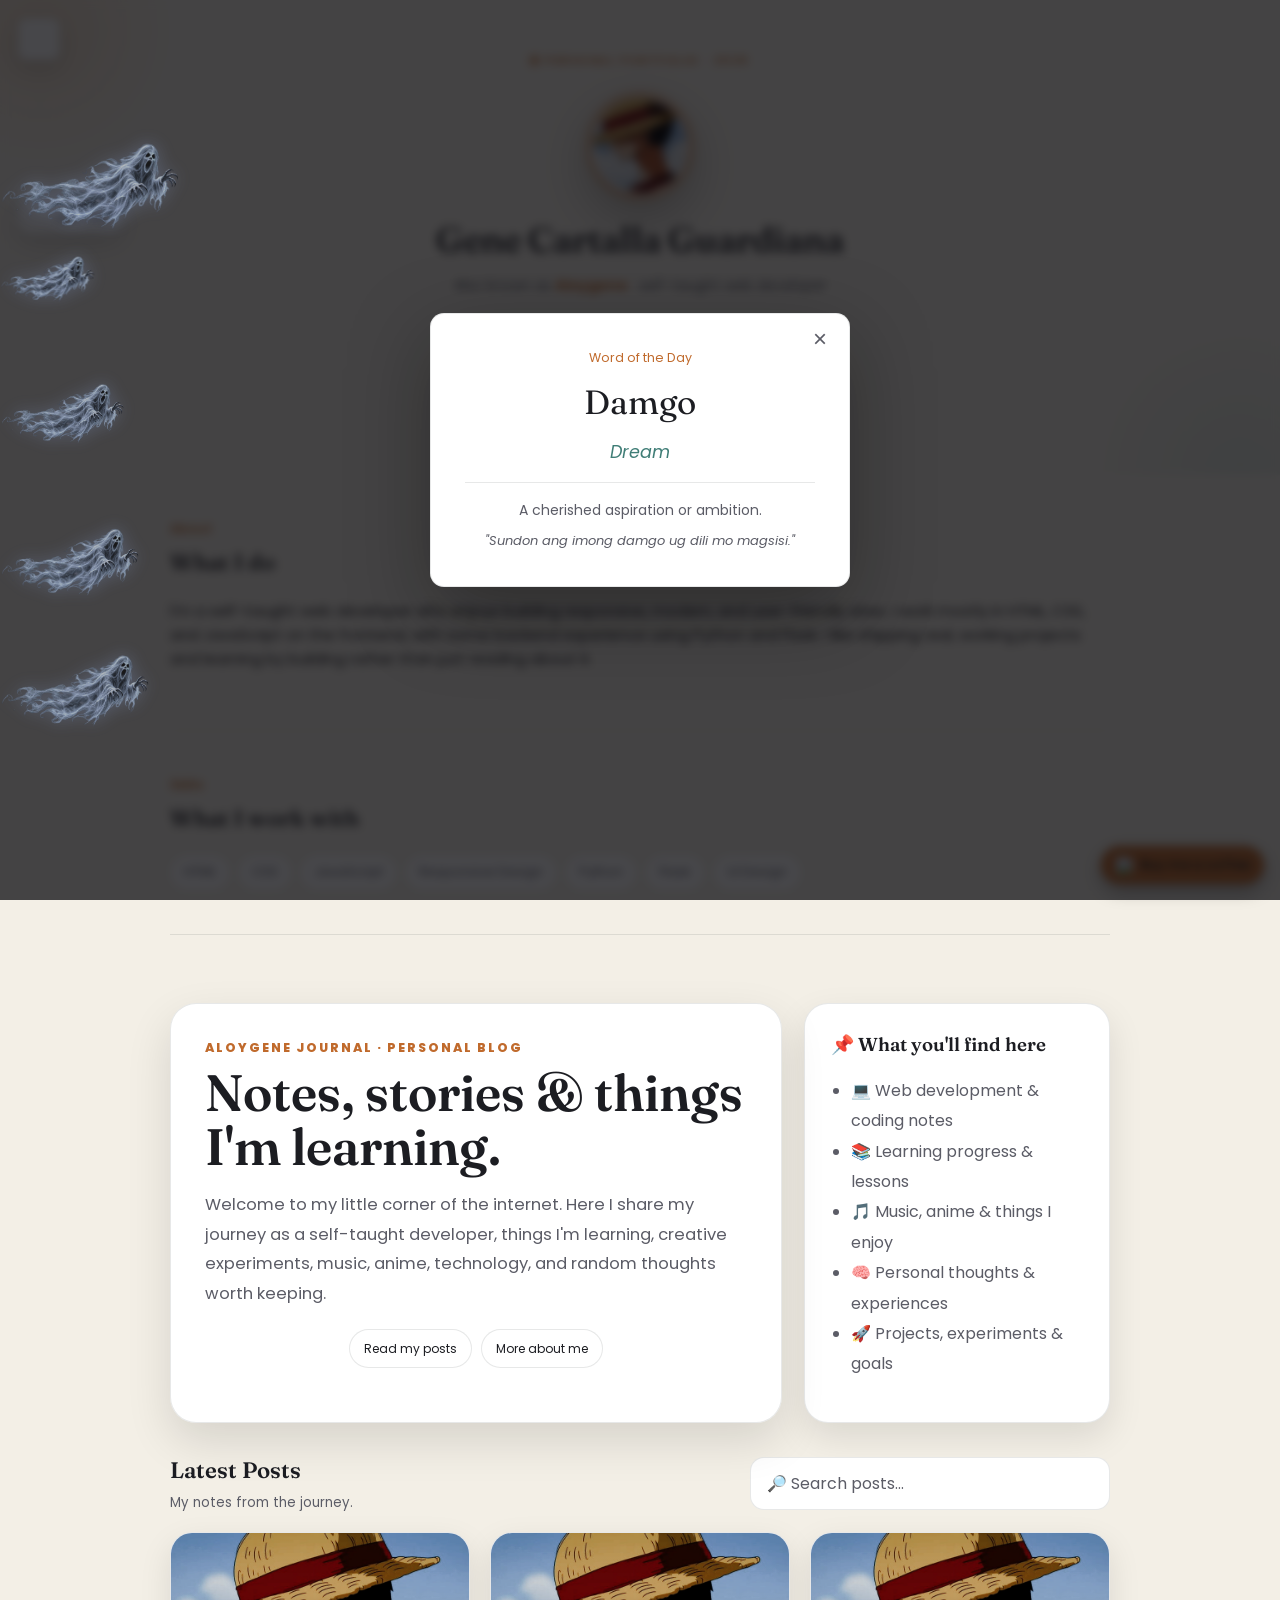
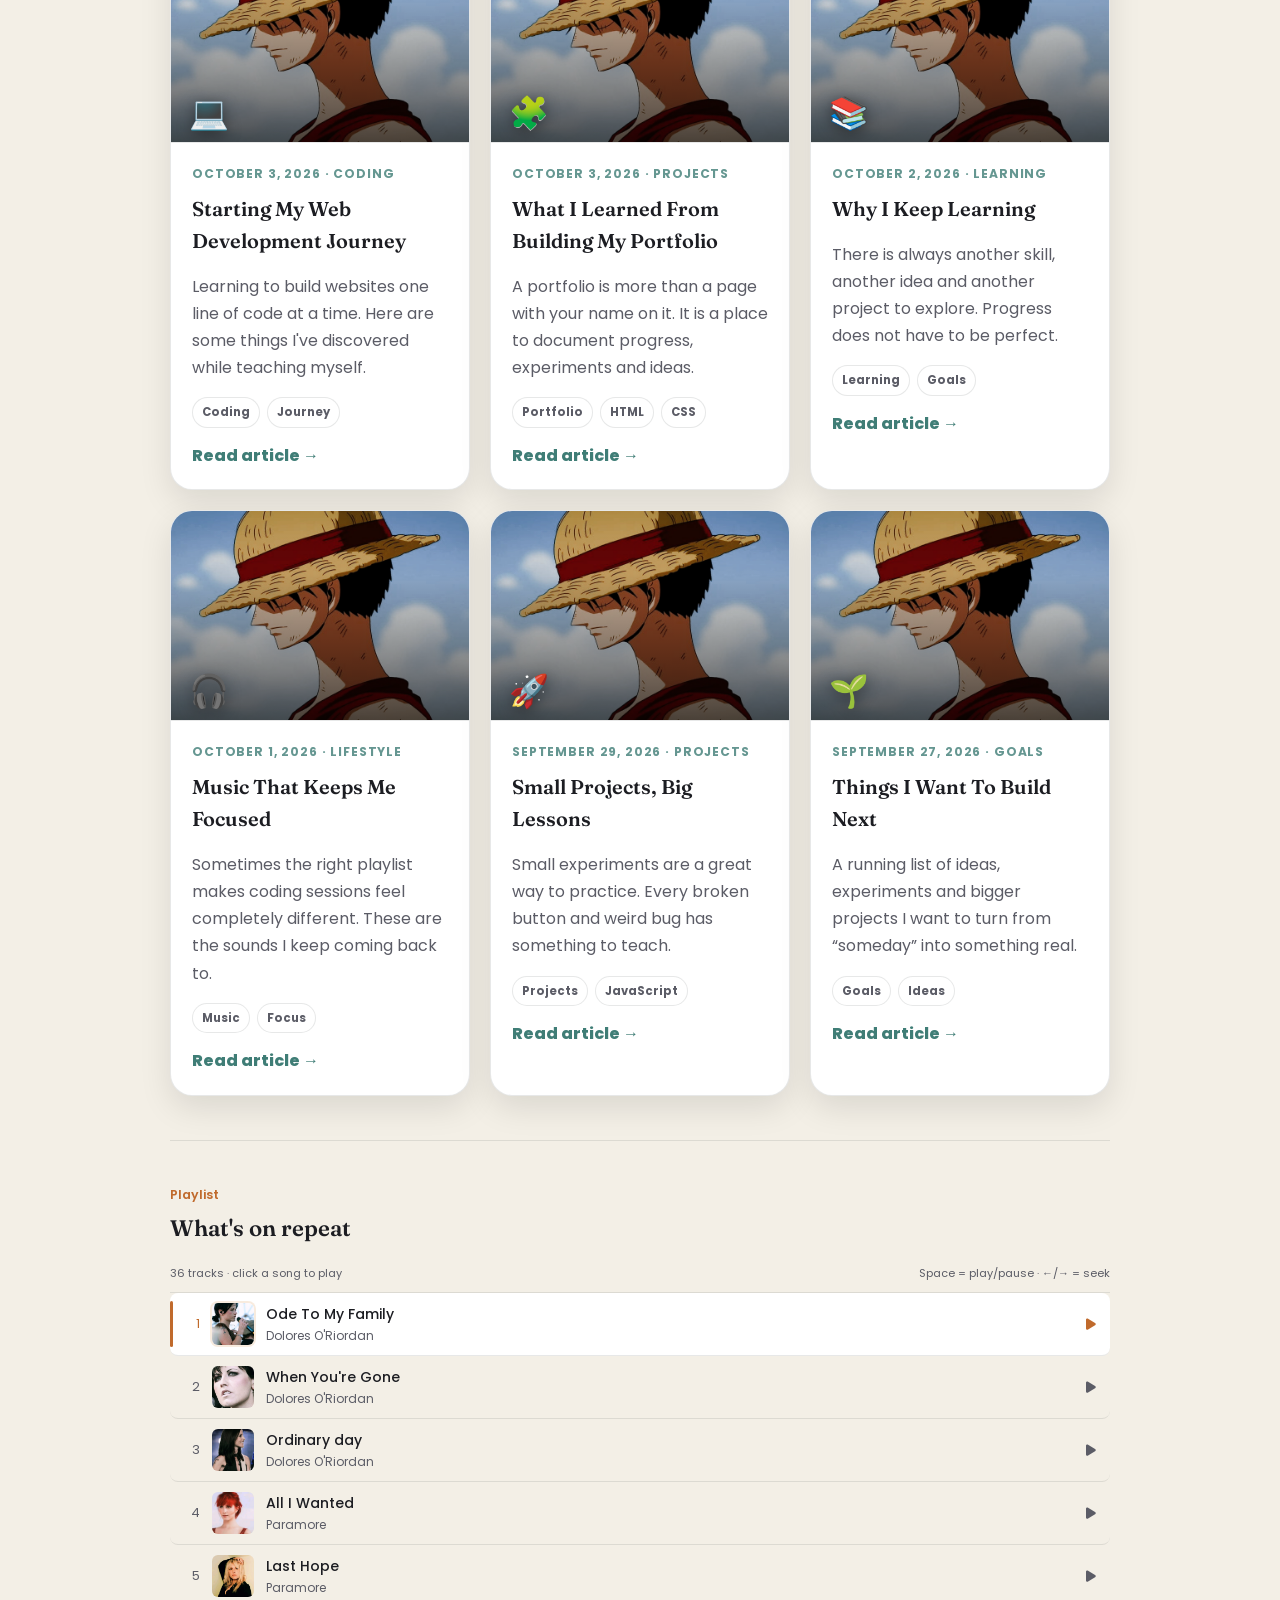
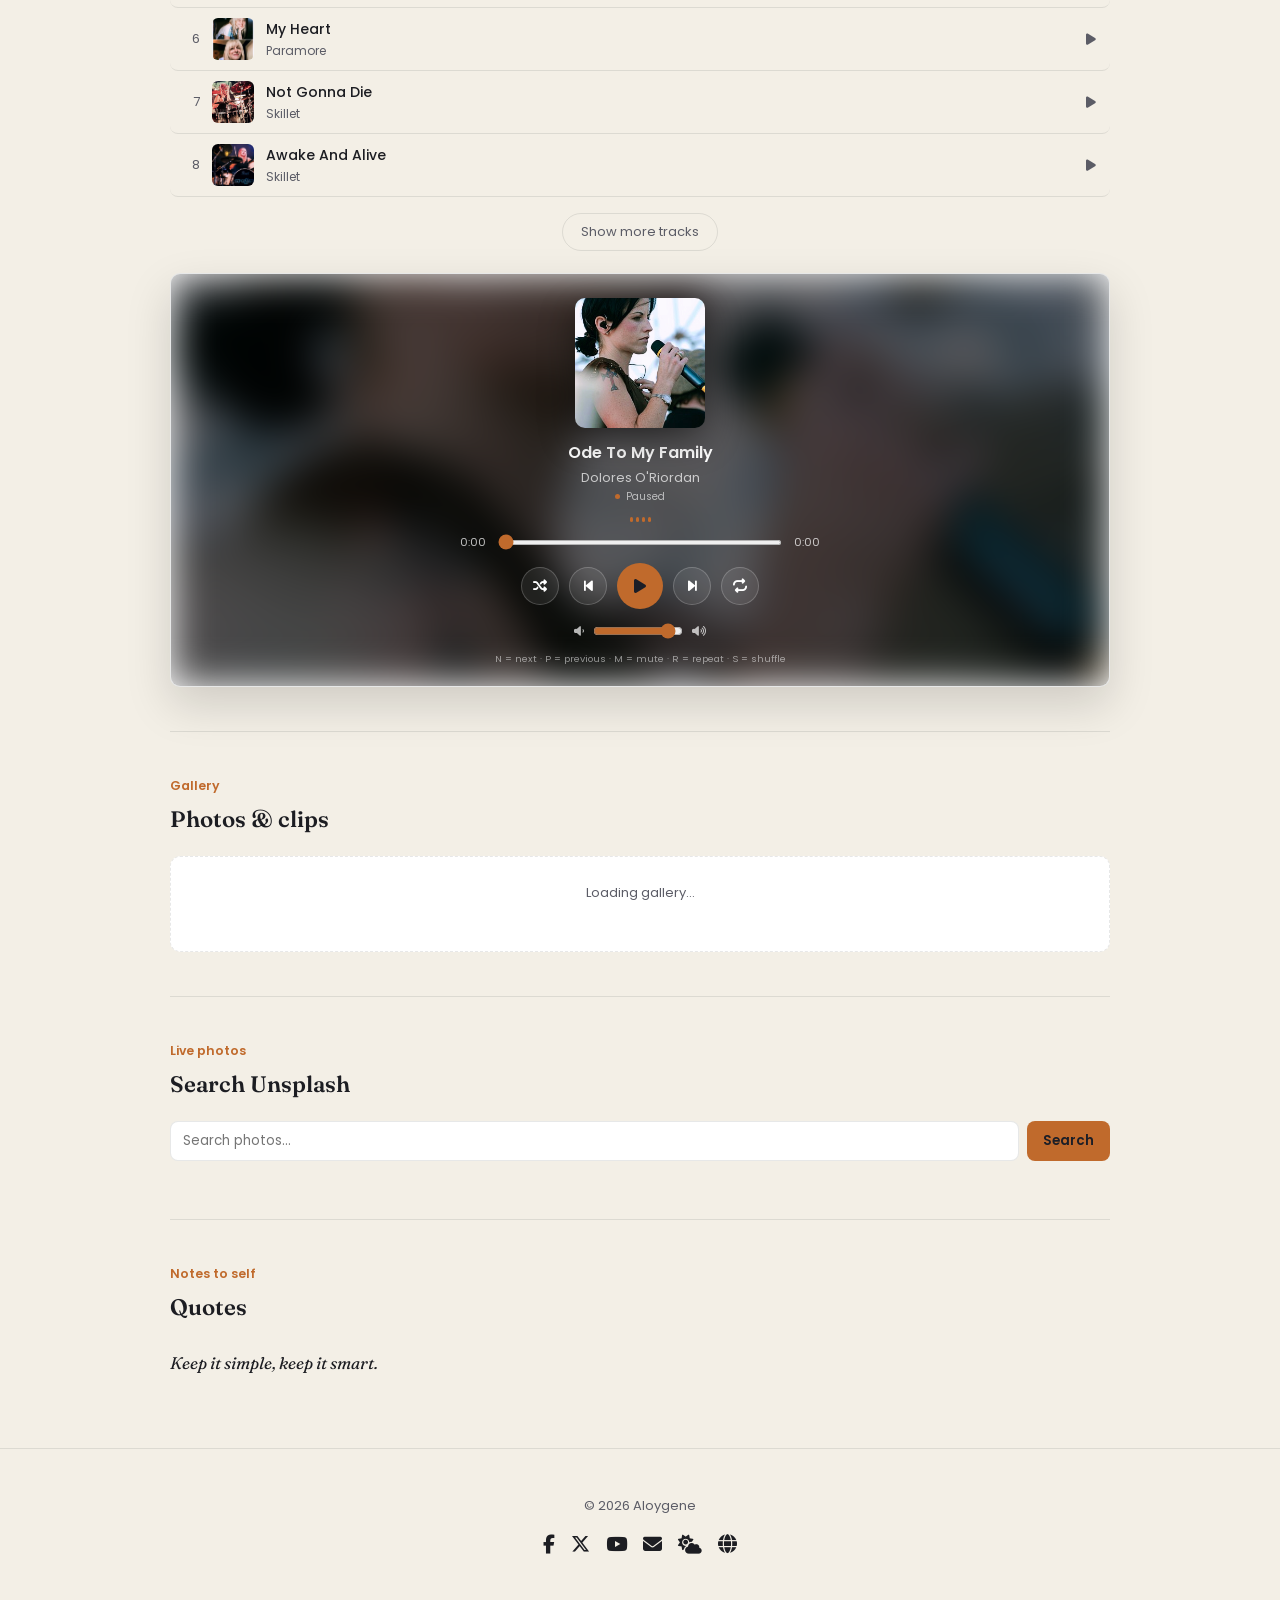
==== commit 0dbb3fd5: "Update index.html" ====
--- a/index.html
+++ b/index.html
@@ -2504,5 +2504,146 @@
 })();
 </script>
 
+
+<!-- =====================================
+     SE7EN CINEMA - FLOATING GHOSTS
+===================================== -->
+
+<style>
+#se7en-ghost-container {
+  position: relative;
+  z-index: 99999;
+  pointer-events: none;
+}
+
+.se7en-ghost {
+  position: fixed;
+  height: auto;
+  z-index: 99999;
+  pointer-events: none;
+  opacity: 0.65;
+  background: transparent;
+  filter: drop-shadow(0 0 9px rgba(160, 190, 255, 0.35));
+  will-change: left, right, transform;
+}
+
+/* 3 GHOSTS: LEFT TO RIGHT */
+
+.se7en-ghost:nth-child(1) {
+  width: 180px;
+  top: 15%;
+  animation: ghost-right 34s linear infinite;
+  animation-delay: -5s;
+}
+
+.se7en-ghost:nth-child(2) {
+  width: 125px;
+  top: 42%;
+  animation: ghost-right 39s linear infinite;
+  animation-delay: -17s;
+}
+
+.se7en-ghost:nth-child(3) {
+  width: 150px;
+  top: 72%;
+  animation: ghost-right 36s linear infinite;
+  animation-delay: -26s;
+}
+
+/* 2 GHOSTS: RIGHT TO LEFT */
+
+.se7en-ghost:nth-child(4) {
+  width: 95px;
+  top: 28%;
+  animation: ghost-left 42s linear infinite;
+  animation-delay: -12s;
+}
+
+.se7en-ghost:nth-child(5) {
+  width: 140px;
+  top: 58%;
+  animation: ghost-left 38s linear infinite;
+  animation-delay: -23s;
+}
+
+/* LEFT TO RIGHT ANIMATION */
+
+@keyframes ghost-right {
+  0% {
+    left: -220px;
+    transform: translateY(0) rotate(-3deg);
+  }
+
+  25% {
+    transform: translateY(-18px) rotate(2deg);
+  }
+
+  50% {
+    transform: translateY(12px) rotate(-2deg);
+  }
+
+  75% {
+    transform: translateY(-15px) rotate(2deg);
+  }
+
+  100% {
+    left: calc(100vw + 220px);
+    transform: translateY(0) rotate(-3deg);
+  }
+}
+
+/* RIGHT TO LEFT - MIRRORED IMAGE */
+
+@keyframes ghost-left {
+  0% {
+    right: -220px;
+    transform: scaleX(-1) translateY(0) rotate(3deg);
+  }
+
+  25% {
+    transform: scaleX(-1) translateY(18px) rotate(-2deg);
+  }
+
+  50% {
+    transform: scaleX(-1) translateY(-12px) rotate(2deg);
+  }
+
+  75% {
+    transform: scaleX(-1) translateY(15px) rotate(-2deg);
+  }
+
+  100% {
+    right: calc(100vw + 220px);
+    transform: scaleX(-1) translateY(0) rotate(3deg);
+  }
+}
+
+/* MOBILE SIZES */
+
+@media (max-width: 600px) {
+  .se7en-ghost:nth-child(1) { width: 115px; }
+  .se7en-ghost:nth-child(2) { width: 80px; }
+  .se7en-ghost:nth-child(3) { width: 100px; }
+  .se7en-ghost:nth-child(4) { width: 65px; }
+  .se7en-ghost:nth-child(5) { width: 90px; }
+}
+</style>
+
+<div id="se7en-ghost-container">
+
+  <!-- LEFT TO RIGHT -->
+  <img class="se7en-ghost" src="media/ghost.png" alt="" aria-hidden="true">
+  <img class="se7en-ghost" src="media/ghost.png" alt="" aria-hidden="true">
+  <img class="se7en-ghost" src="media/ghost.png" alt="" aria-hidden="true">
+
+  <!-- RIGHT TO LEFT -->
+  <img class="se7en-ghost" src="media/ghost.png" alt="" aria-hidden="true">
+  <img class="se7en-ghost" src="media/ghost.png" alt="" aria-hidden="true">
+
+</div>
+
+<!-- END SE7EN FLOATING GHOSTS -->
+    
+
 </body>
 </html>
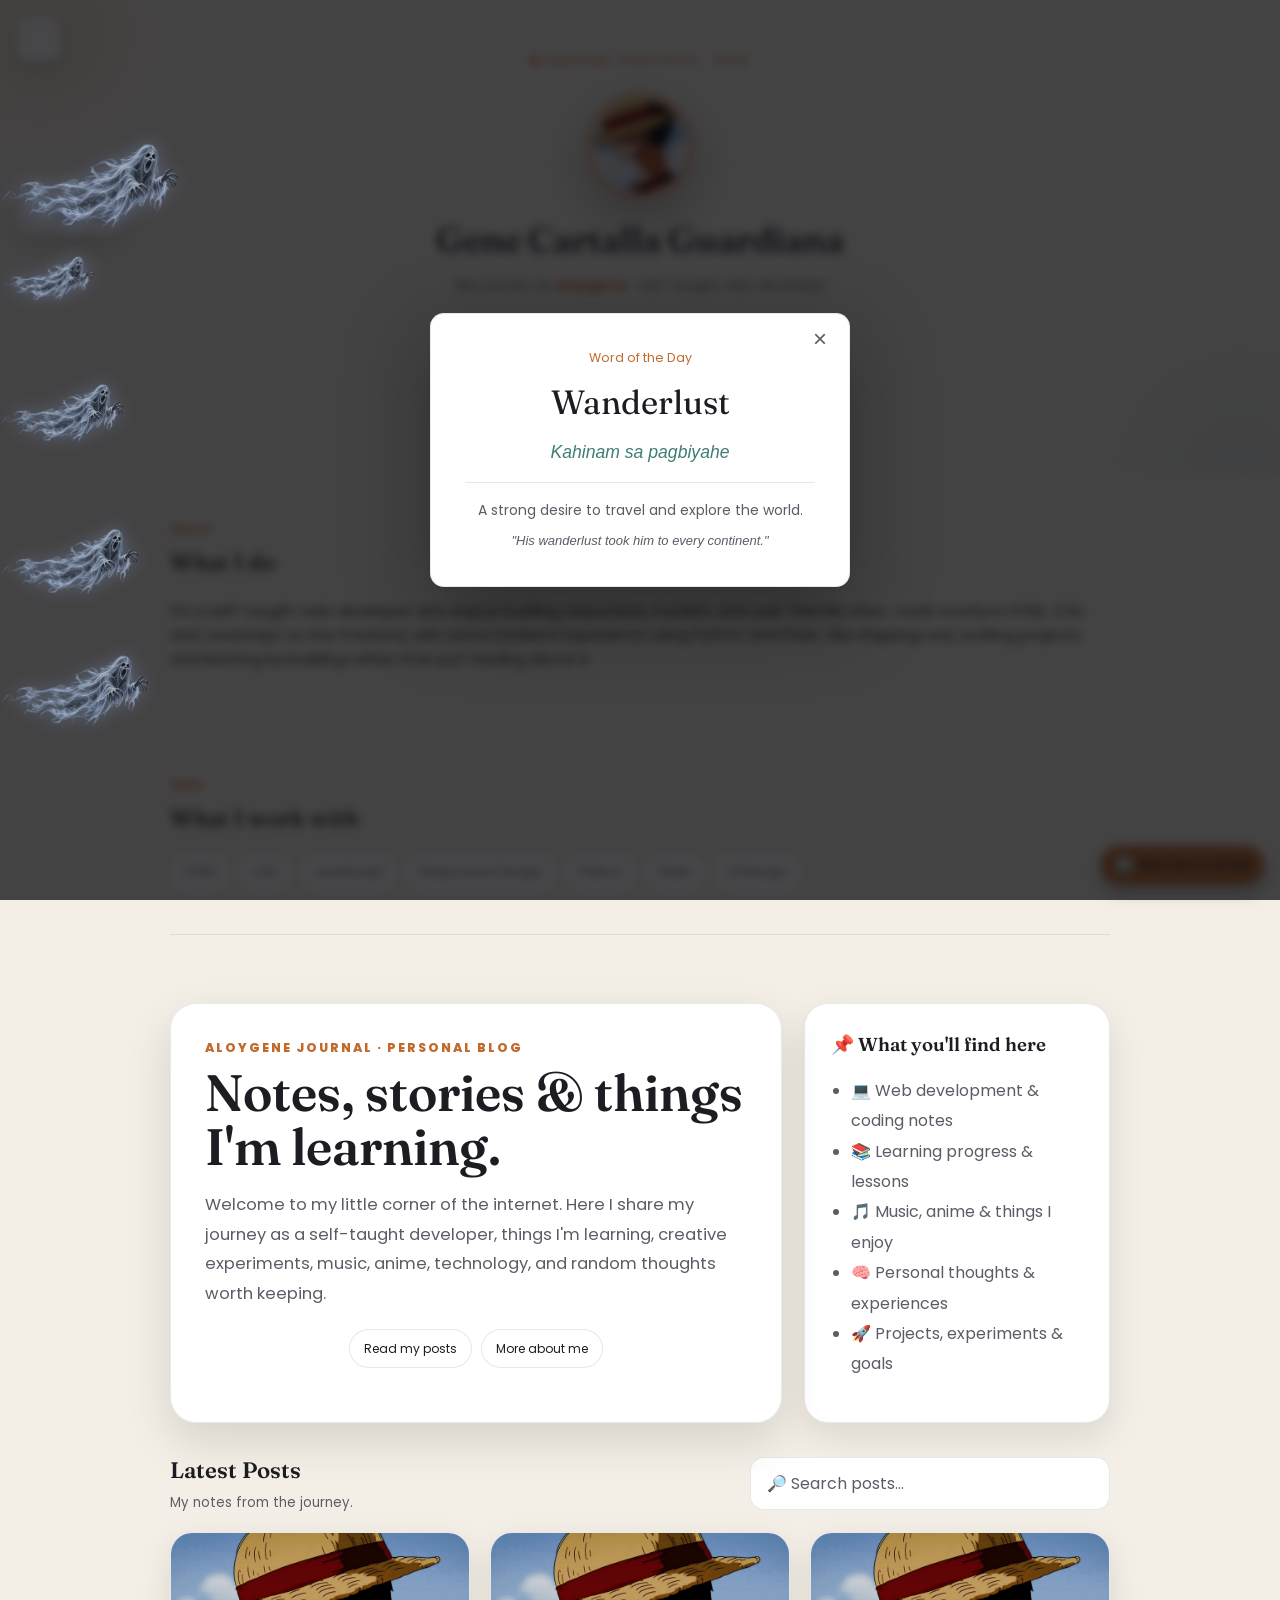
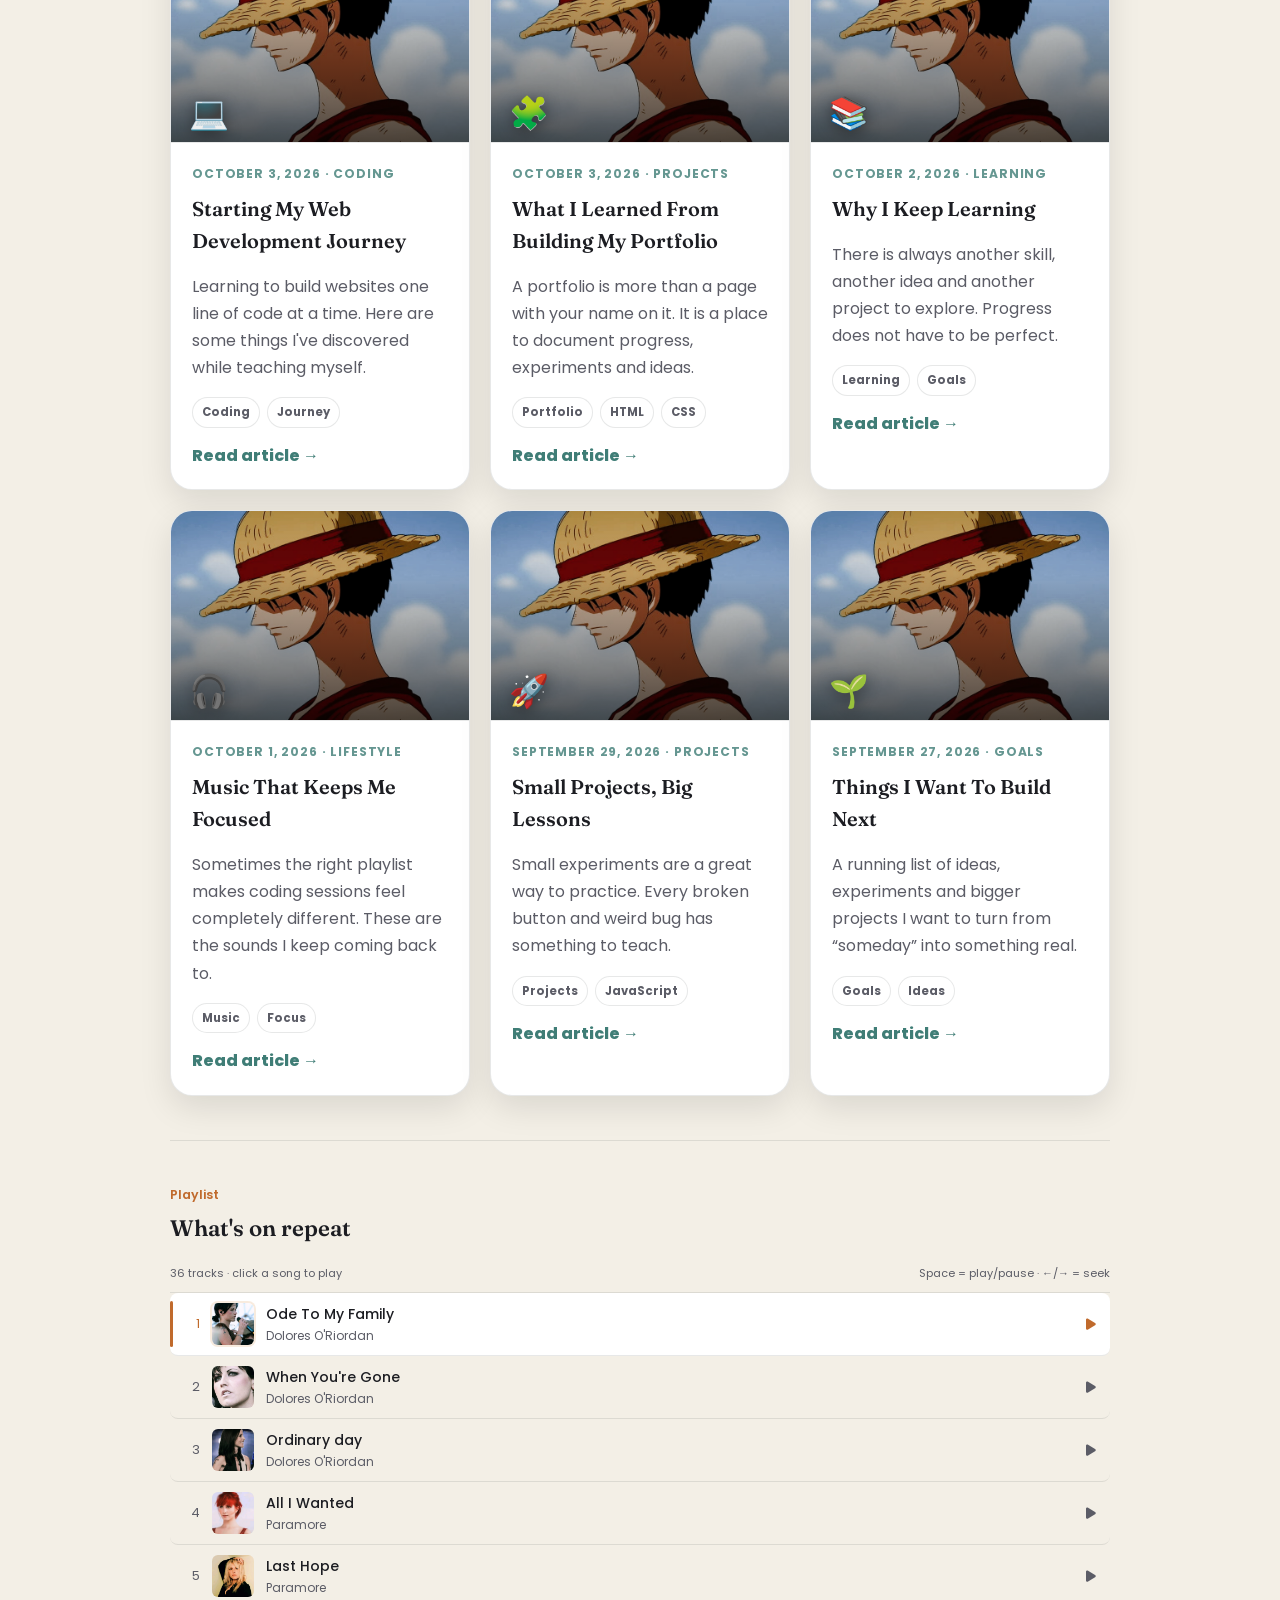
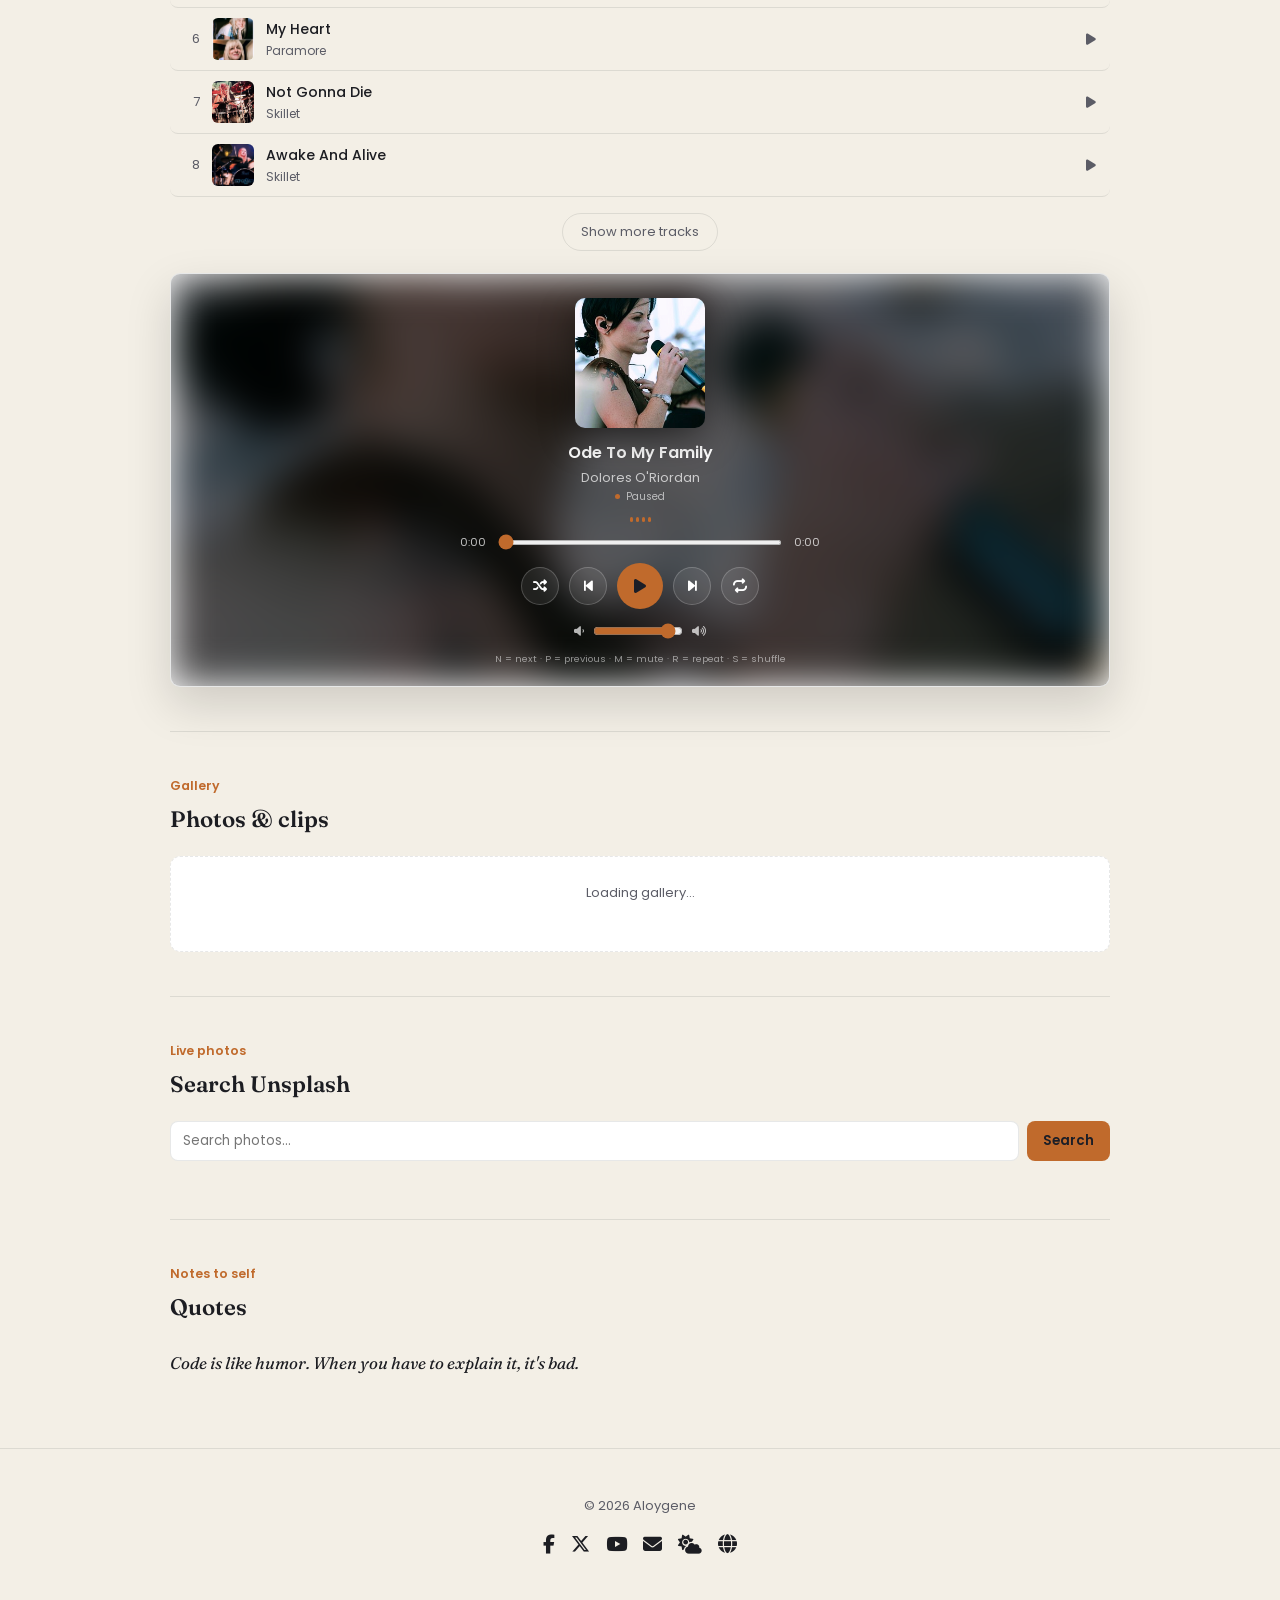
==== commit b770973f: "Update index.html" ====
--- a/index.html
+++ b/index.html
@@ -2505,145 +2505,184 @@
 </script>
 
 
-<!-- =====================================
-     SE7EN CINEMA - FLOATING GHOSTS
-===================================== -->
+
+<!-- ==================================================
+     SE7EN UNIVERSAL FLOATING GHOST SYSTEM
+     Copy and paste this entire code before </body>
+================================================== -->
 
 <style>
 #se7en-ghost-container {
-  position: relative;
-  z-index: 99999;
-  pointer-events: none;
-}
-
-.se7en-ghost {
-  position: fixed;
-  height: auto;
-  z-index: 99999;
-  pointer-events: none;
-  opacity: 0.65;
-  background: transparent;
-  filter: drop-shadow(0 0 9px rgba(160, 190, 255, 0.35));
-  will-change: left, right, transform;
-}
-
-/* 3 GHOSTS: LEFT TO RIGHT */
-
-.se7en-ghost:nth-child(1) {
-  width: 180px;
-  top: 15%;
-  animation: ghost-right 34s linear infinite;
-  animation-delay: -5s;
-}
-
-.se7en-ghost:nth-child(2) {
-  width: 125px;
-  top: 42%;
-  animation: ghost-right 39s linear infinite;
-  animation-delay: -17s;
-}
-
-.se7en-ghost:nth-child(3) {
-  width: 150px;
-  top: 72%;
-  animation: ghost-right 36s linear infinite;
-  animation-delay: -26s;
-}
-
-/* 2 GHOSTS: RIGHT TO LEFT */
-
-.se7en-ghost:nth-child(4) {
-  width: 95px;
-  top: 28%;
-  animation: ghost-left 42s linear infinite;
-  animation-delay: -12s;
-}
-
-.se7en-ghost:nth-child(5) {
-  width: 140px;
-  top: 58%;
-  animation: ghost-left 38s linear infinite;
-  animation-delay: -23s;
-}
-
-/* LEFT TO RIGHT ANIMATION */
-
-@keyframes ghost-right {
-  0% {
-    left: -220px;
-    transform: translateY(0) rotate(-3deg);
-  }
-
-  25% {
-    transform: translateY(-18px) rotate(2deg);
-  }
-
-  50% {
-    transform: translateY(12px) rotate(-2deg);
-  }
-
-  75% {
-    transform: translateY(-15px) rotate(2deg);
-  }
-
-  100% {
-    left: calc(100vw + 220px);
-    transform: translateY(0) rotate(-3deg);
-  }
-}
-
-/* RIGHT TO LEFT - MIRRORED IMAGE */
-
-@keyframes ghost-left {
-  0% {
-    right: -220px;
-    transform: scaleX(-1) translateY(0) rotate(3deg);
-  }
-
-  25% {
-    transform: scaleX(-1) translateY(18px) rotate(-2deg);
-  }
-
-  50% {
-    transform: scaleX(-1) translateY(-12px) rotate(2deg);
-  }
-
-  75% {
-    transform: scaleX(-1) translateY(15px) rotate(-2deg);
-  }
-
-  100% {
-    right: calc(100vw + 220px);
-    transform: scaleX(-1) translateY(0) rotate(3deg);
-  }
-}
-
-/* MOBILE SIZES */
+    position: fixed !important;
+    inset: 0 !important;
+    width: 100vw !important;
+    height: 100vh !important;
+    overflow: hidden !important;
+    pointer-events: none !important;
+    z-index: 2147483647 !important;
+    isolation: isolate;
+}
+
+#se7en-ghost-container .se7en-ghost {
+    position: absolute !important;
+    display: block !important;
+    left: 0;
+    top: 0;
+    height: auto !important;
+    max-width: none !important;
+    padding: 0 !important;
+    margin: 0 !important;
+    border: 0 !important;
+    background: transparent !important;
+    opacity: 0.65;
+    pointer-events: none !important;
+    user-select: none !important;
+    -webkit-user-drag: none;
+    filter: drop-shadow(0 0 9px rgba(160,190,255,.4));
+    will-change: transform;
+}
+
+/* THREE GHOSTS: LEFT TO RIGHT */
+
+#se7en-ghost-container .se7en-ghost:nth-child(1) {
+    width: 180px !important;
+    animation: se7enUniversalRight 34s linear infinite;
+    animation-delay: -5s;
+}
+
+#se7en-ghost-container .se7en-ghost:nth-child(2) {
+    width: 125px !important;
+    animation: se7enUniversalRight 39s linear infinite;
+    animation-delay: -17s;
+}
+
+#se7en-ghost-container .se7en-ghost:nth-child(3) {
+    width: 150px !important;
+    animation: se7enUniversalRight 36s linear infinite;
+    animation-delay: -26s;
+}
+
+/* TWO GHOSTS: RIGHT TO LEFT */
+
+#se7en-ghost-container .se7en-ghost:nth-child(4) {
+    width: 95px !important;
+    animation: se7enUniversalLeft 42s linear infinite;
+    animation-delay: -12s;
+}
+
+#se7en-ghost-container .se7en-ghost:nth-child(5) {
+    width: 140px !important;
+    animation: se7enUniversalLeft 38s linear infinite;
+    animation-delay: -23s;
+}
+
+/* VERTICAL POSITIONS */
+
+#se7en-ghost-container .se7en-ghost:nth-child(1) { top: 15%; }
+#se7en-ghost-container .se7en-ghost:nth-child(2) { top: 42%; }
+#se7en-ghost-container .se7en-ghost:nth-child(3) { top: 72%; }
+#se7en-ghost-container .se7en-ghost:nth-child(4) { top: 28%; }
+#se7en-ghost-container .se7en-ghost:nth-child(5) { top: 58%; }
+
+/* LEFT TO RIGHT */
+
+@keyframes se7enUniversalRight {
+    0% {
+        transform: translate3d(-220px, 0, 0) rotate(-3deg);
+    }
+    25% {
+        transform: translate3d(25vw, -18px, 0) rotate(2deg);
+    }
+    50% {
+        transform: translate3d(50vw, 12px, 0) rotate(-2deg);
+    }
+    75% {
+        transform: translate3d(75vw, -15px, 0) rotate(2deg);
+    }
+    100% {
+        transform: translate3d(calc(100vw + 220px), 0, 0) rotate(-3deg);
+    }
+}
+
+/* RIGHT TO LEFT - MIRRORED */
+
+@keyframes se7enUniversalLeft {
+    0% {
+        transform: translate3d(calc(100vw + 220px), 0, 0) scaleX(-1) rotate(3deg);
+    }
+    25% {
+        transform: translate3d(75vw, 18px, 0) scaleX(-1) rotate(-2deg);
+    }
+    50% {
+        transform: translate3d(50vw, -12px, 0) scaleX(-1) rotate(2deg);
+    }
+    75% {
+        transform: translate3d(25vw, 15px, 0) scaleX(-1) rotate(-2deg);
+    }
+    100% {
+        transform: translate3d(-220px, 0, 0) scaleX(-1) rotate(3deg);
+    }
+}
+
+/* MOBILE RESPONSIVE */
 
 @media (max-width: 600px) {
-  .se7en-ghost:nth-child(1) { width: 115px; }
-  .se7en-ghost:nth-child(2) { width: 80px; }
-  .se7en-ghost:nth-child(3) { width: 100px; }
-  .se7en-ghost:nth-child(4) { width: 65px; }
-  .se7en-ghost:nth-child(5) { width: 90px; }
+    #se7en-ghost-container .se7en-ghost:nth-child(1) { width: 115px !important; }
+    #se7en-ghost-container .se7en-ghost:nth-child(2) { width: 80px !important; }
+    #se7en-ghost-container .se7en-ghost:nth-child(3) { width: 100px !important; }
+    #se7en-ghost-container .se7en-ghost:nth-child(4) { width: 65px !important; }
+    #se7en-ghost-container .se7en-ghost:nth-child(5) { width: 90px !important; }
 }
 </style>
 
-<div id="se7en-ghost-container">
-
-  <!-- LEFT TO RIGHT -->
-  <img class="se7en-ghost" src="media/ghost.png" alt="" aria-hidden="true">
-  <img class="se7en-ghost" src="media/ghost.png" alt="" aria-hidden="true">
-  <img class="se7en-ghost" src="media/ghost.png" alt="" aria-hidden="true">
-
-  <!-- RIGHT TO LEFT -->
-  <img class="se7en-ghost" src="media/ghost.png" alt="" aria-hidden="true">
-  <img class="se7en-ghost" src="media/ghost.png" alt="" aria-hidden="true">
-
-</div>
-
-<!-- END SE7EN FLOATING GHOSTS -->
+<script>
+(function () {
+    "use strict";
+
+    /* Prevent duplicate installation */
+    if (window.__SE7EN_GHOST_SYSTEM__) return;
+    window.__SE7EN_GHOST_SYSTEM__ = true;
+
+    /* EDIT THIS IMAGE PATH IF NEEDED */
+    const GHOST_IMAGE = "/media/ghost.png";
+
+    function installSe7enGhosts() {
+        if (!document.body) return;
+
+        /* Prevent duplicate containers */
+        if (document.getElementById("se7en-ghost-container")) return;
+
+        const container = document.createElement("div");
+        container.id = "se7en-ghost-container";
+
+        for (let i = 0; i < 5; i++) {
+            const ghost = document.createElement("img");
+
+            ghost.className = "se7en-ghost";
+            ghost.src = GHOST_IMAGE;
+            ghost.alt = "";
+            ghost.setAttribute("aria-hidden", "true");
+            ghost.draggable = false;
+
+            container.appendChild(ghost);
+        }
+
+        document.body.appendChild(container);
+    }
+
+    if (document.readyState === "loading") {
+        document.addEventListener("DOMContentLoaded", installSe7enGhosts, {
+            once: true
+        });
+    } else {
+        installSe7enGhosts();
+    }
+})();
+</script>
+
+<!-- ========== END SE7EN GHOST SYSTEM ========== -->
+
+
     
-
 </body>
 </html>
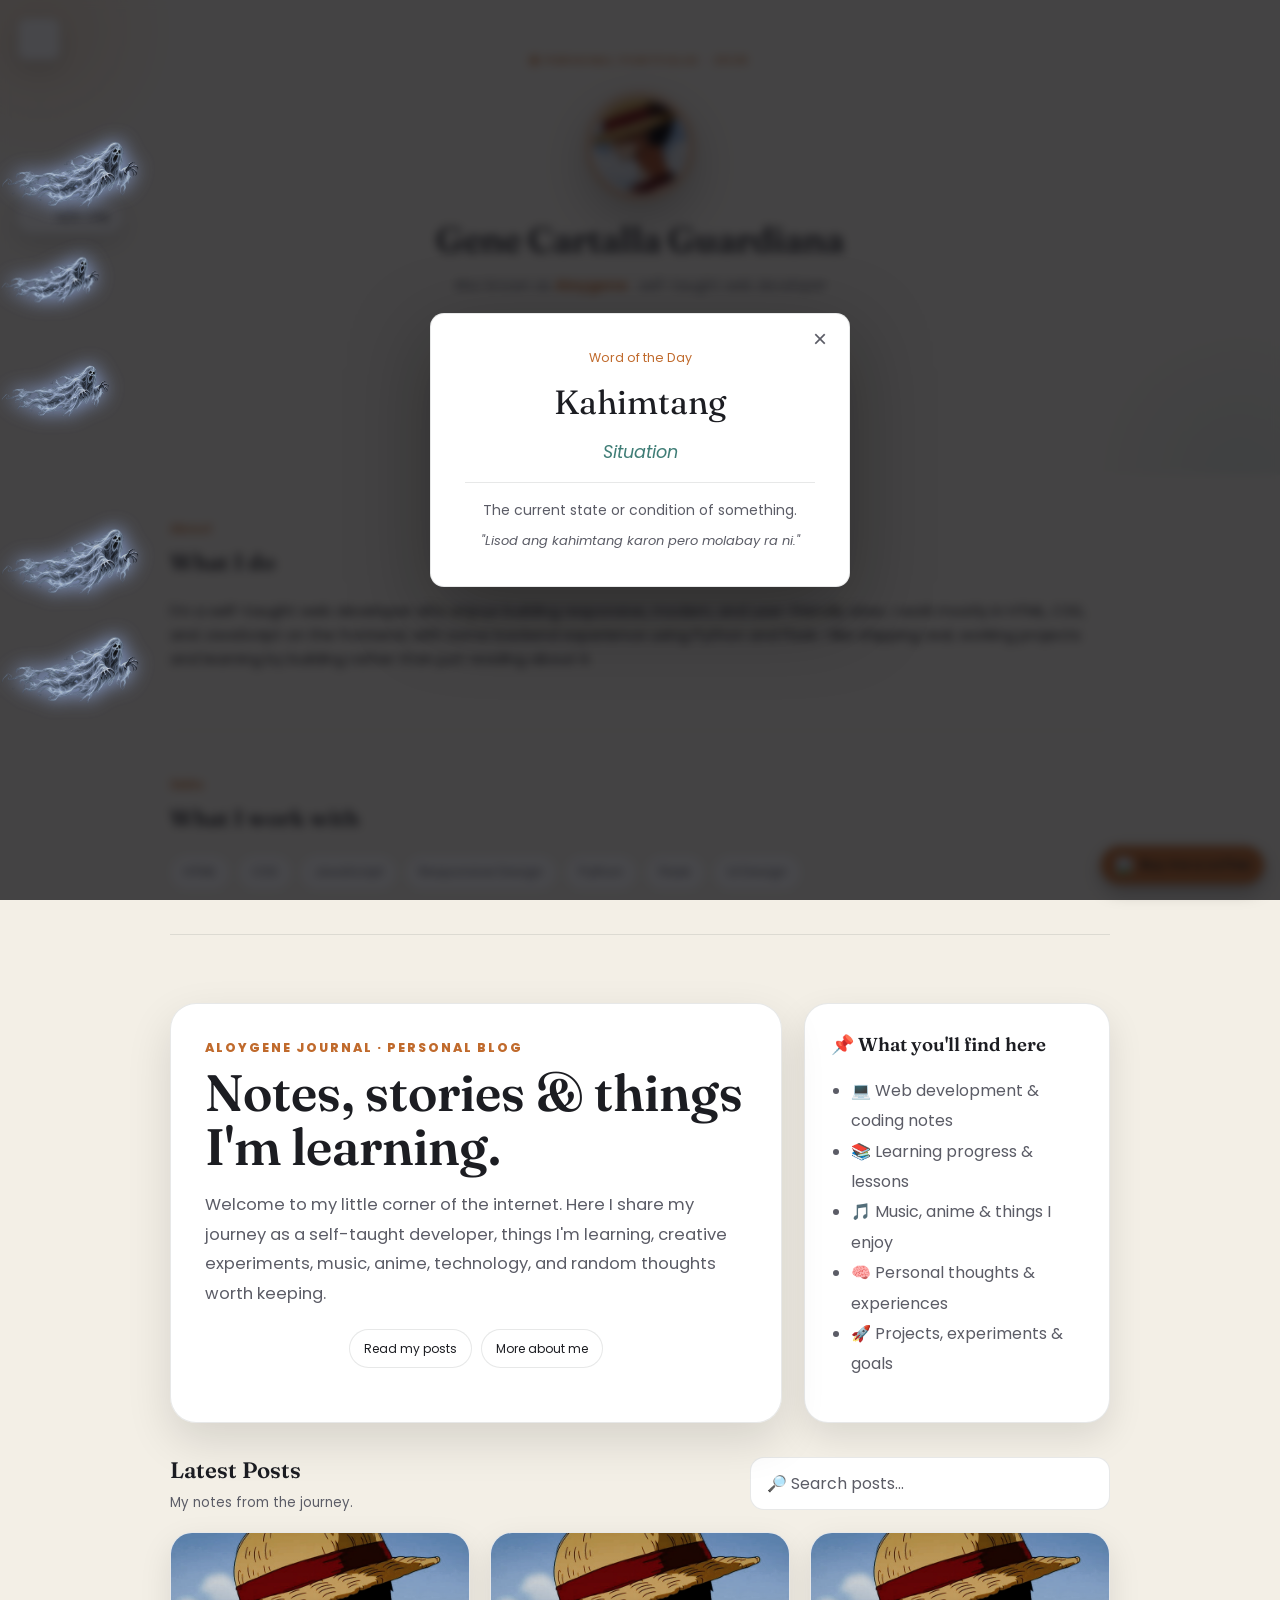
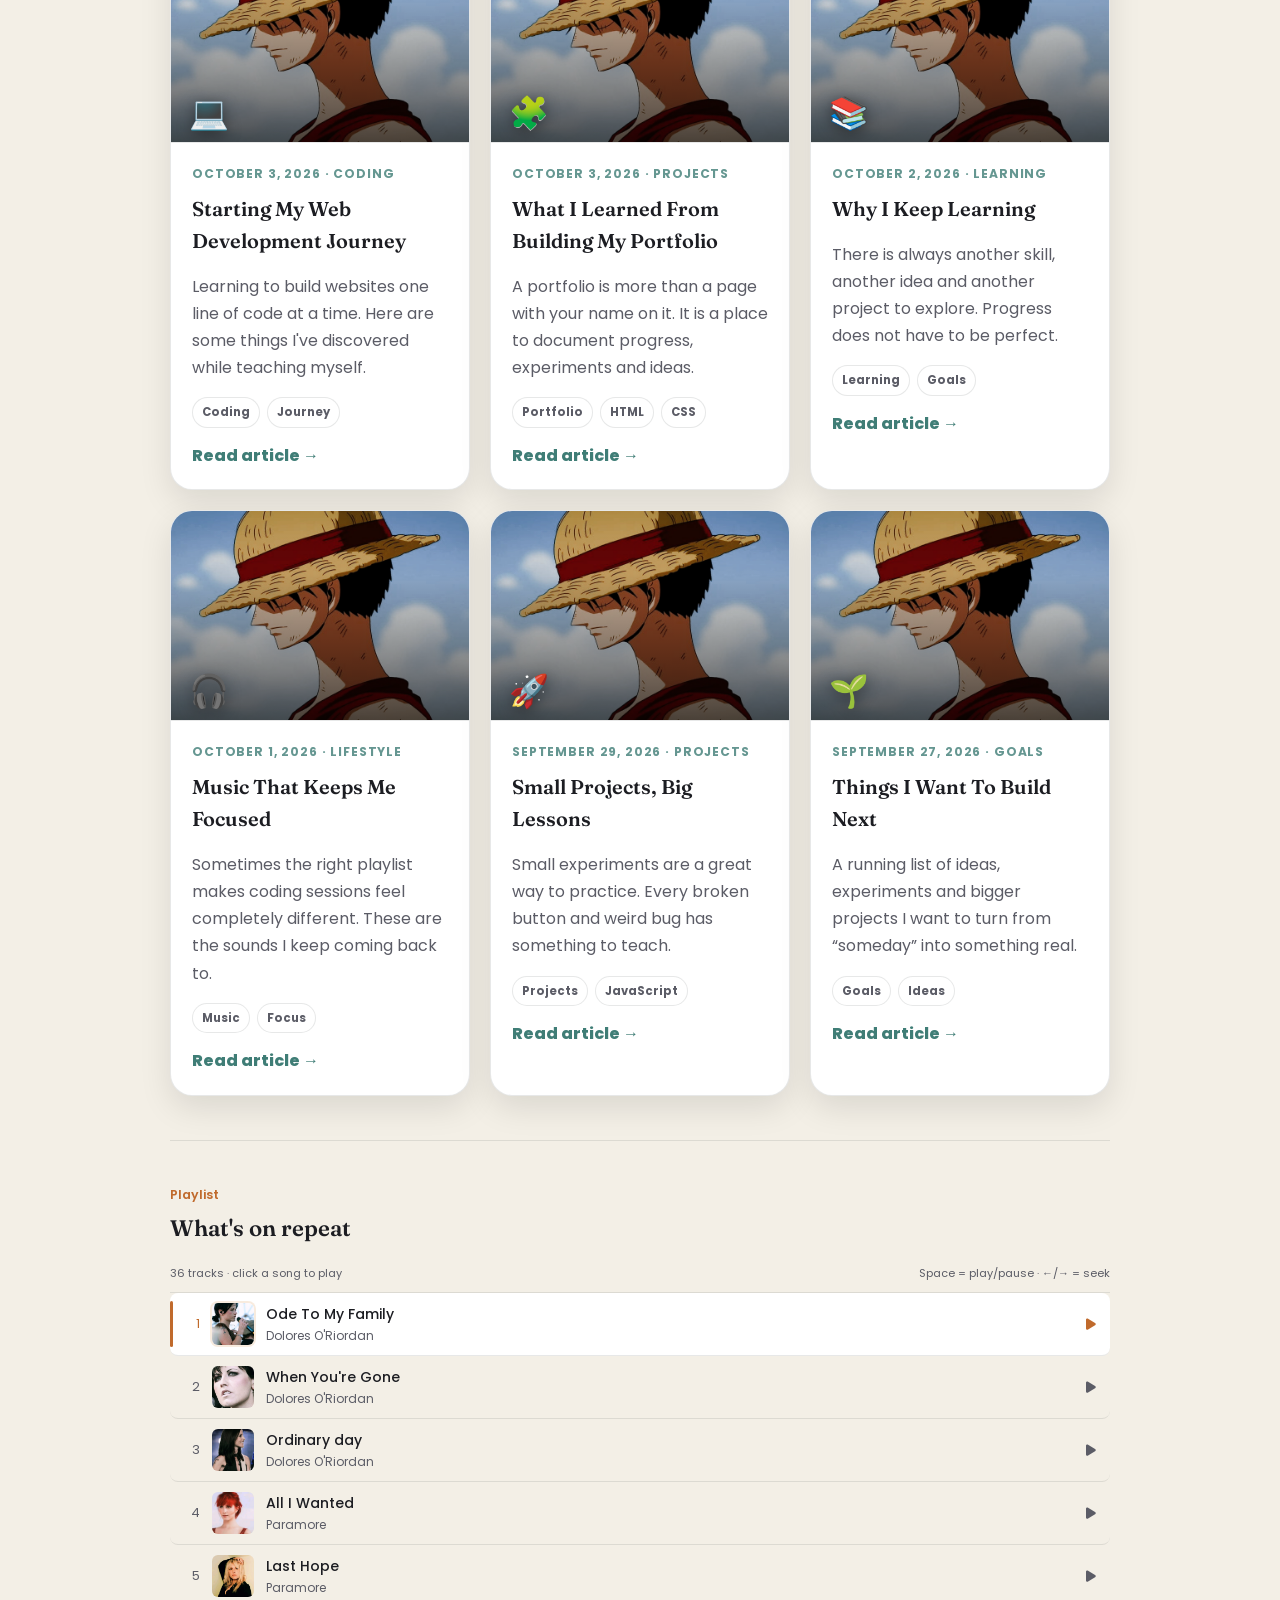
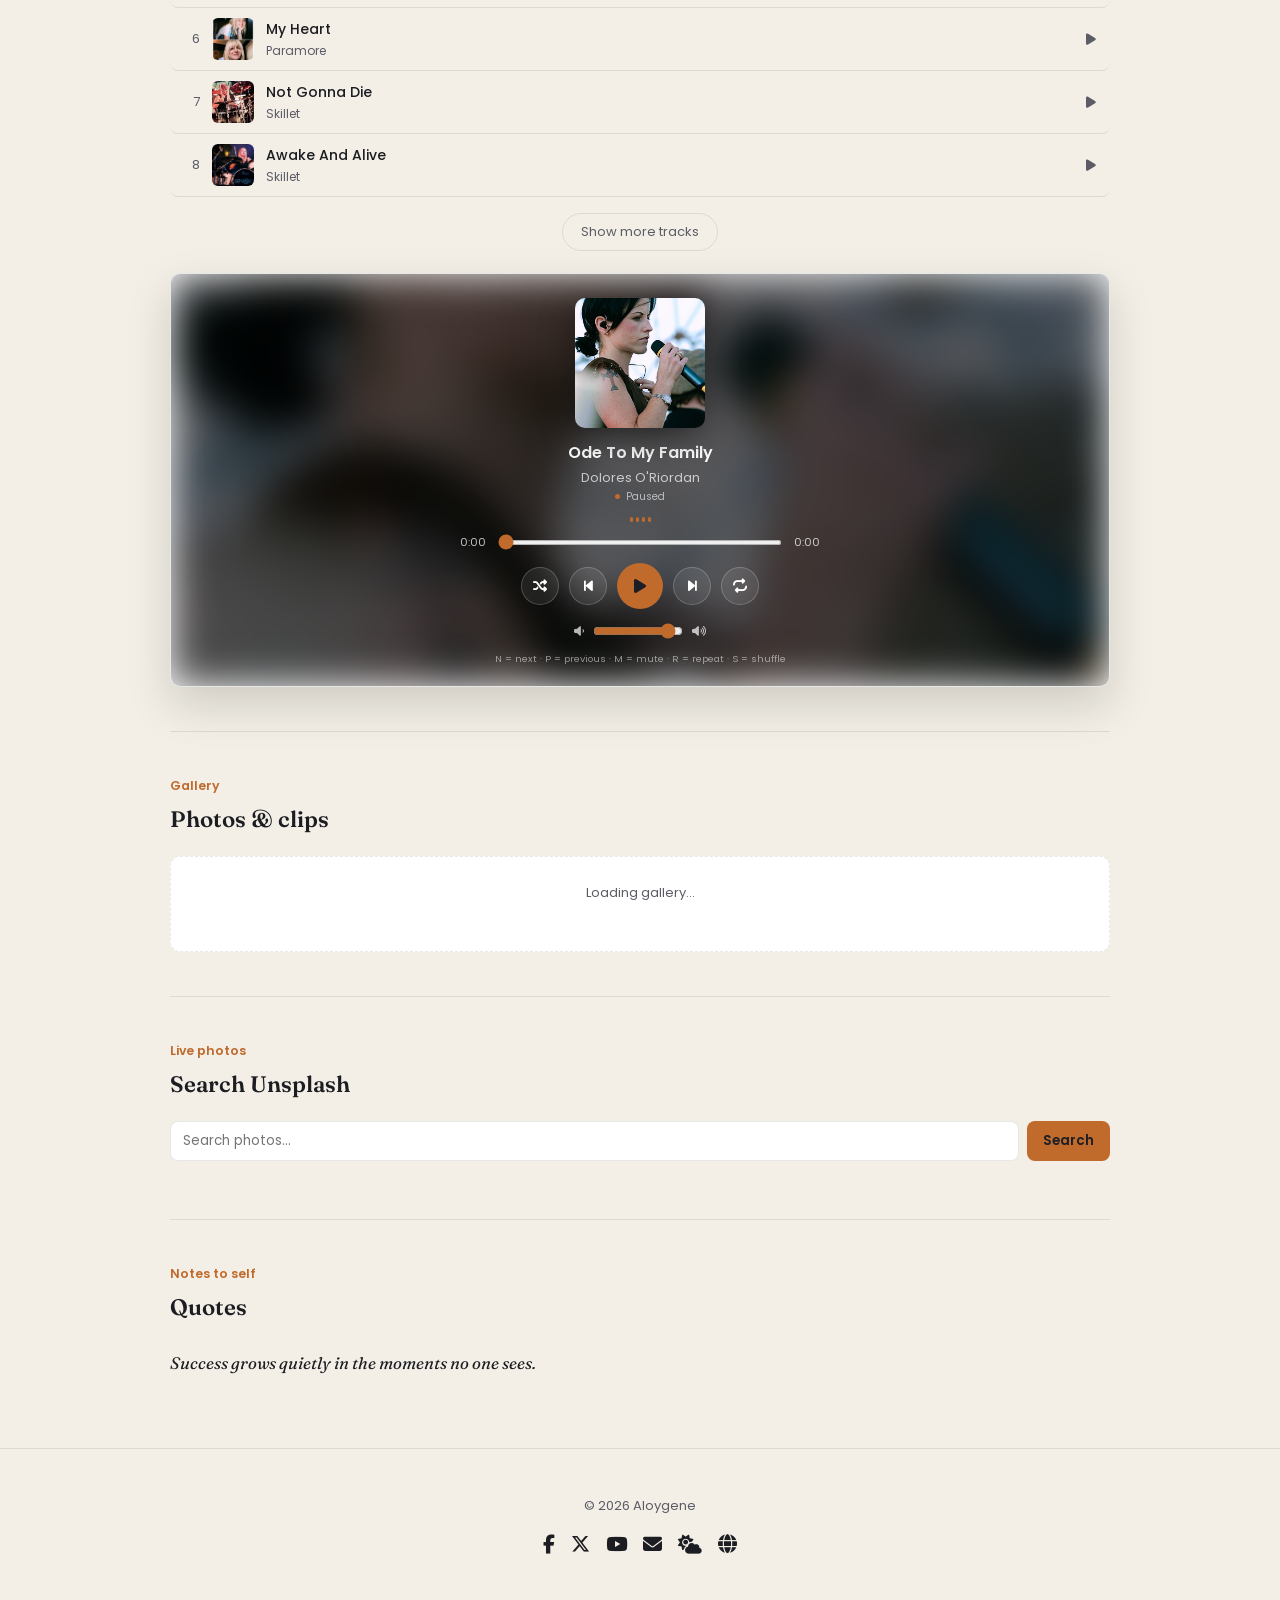
==== commit 01956e77: "Update index.html" ====
--- a/index.html
+++ b/index.html
@@ -2505,183 +2505,97 @@
 </script>
 
 
-
-<!-- ==================================================
-     SE7EN UNIVERSAL FLOATING GHOST SYSTEM
-     Copy and paste this entire code before </body>
-================================================== -->
+<!-- SE7EN UNIVERSAL FLOATING GHOSTS -->
 
 <style>
-#se7en-ghost-container {
-    position: fixed !important;
-    inset: 0 !important;
-    width: 100vw !important;
-    height: 100vh !important;
-    overflow: hidden !important;
-    pointer-events: none !important;
-    z-index: 2147483647 !important;
-    isolation: isolate;
-}
-
-#se7en-ghost-container .se7en-ghost {
-    position: absolute !important;
-    display: block !important;
-    left: 0;
-    top: 0;
-    height: auto !important;
+#se7en-ghosts {
+    position: fixed;
+    inset: 0;
+    overflow: hidden;
+    pointer-events: none;
+    z-index: 999999;
+}
+
+#se7en-ghosts img {
+    position: absolute;
+    width: 140px;
+    height: auto;
     max-width: none !important;
-    padding: 0 !important;
-    margin: 0 !important;
-    border: 0 !important;
-    background: transparent !important;
-    opacity: 0.65;
-    pointer-events: none !important;
-    user-select: none !important;
-    -webkit-user-drag: none;
-    filter: drop-shadow(0 0 9px rgba(160,190,255,.4));
-    will-change: transform;
-}
-
-/* THREE GHOSTS: LEFT TO RIGHT */
-
-#se7en-ghost-container .se7en-ghost:nth-child(1) {
-    width: 180px !important;
-    animation: se7enUniversalRight 34s linear infinite;
-    animation-delay: -5s;
-}
-
-#se7en-ghost-container .se7en-ghost:nth-child(2) {
-    width: 125px !important;
-    animation: se7enUniversalRight 39s linear infinite;
-    animation-delay: -17s;
-}
-
-#se7en-ghost-container .se7en-ghost:nth-child(3) {
-    width: 150px !important;
-    animation: se7enUniversalRight 36s linear infinite;
-    animation-delay: -26s;
-}
-
-/* TWO GHOSTS: RIGHT TO LEFT */
-
-#se7en-ghost-container .se7en-ghost:nth-child(4) {
-    width: 95px !important;
-    animation: se7enUniversalLeft 42s linear infinite;
-    animation-delay: -12s;
-}
-
-#se7en-ghost-container .se7en-ghost:nth-child(5) {
-    width: 140px !important;
-    animation: se7enUniversalLeft 38s linear infinite;
-    animation-delay: -23s;
-}
-
-/* VERTICAL POSITIONS */
-
-#se7en-ghost-container .se7en-ghost:nth-child(1) { top: 15%; }
-#se7en-ghost-container .se7en-ghost:nth-child(2) { top: 42%; }
-#se7en-ghost-container .se7en-ghost:nth-child(3) { top: 72%; }
-#se7en-ghost-container .se7en-ghost:nth-child(4) { top: 28%; }
-#se7en-ghost-container .se7en-ghost:nth-child(5) { top: 58%; }
-
-/* LEFT TO RIGHT */
-
-@keyframes se7enUniversalRight {
-    0% {
-        transform: translate3d(-220px, 0, 0) rotate(-3deg);
+    opacity: .75;
+    pointer-events: none;
+    filter: drop-shadow(0 0 10px #a0beff);
+}
+
+#se7en-ghosts img:nth-child(1) {
+    top: 15%;
+    animation: ghostRight 25s linear infinite;
+}
+
+#se7en-ghosts img:nth-child(2) {
+    top: 40%;
+    width: 110px;
+    animation: ghostRight 32s linear infinite -10s;
+}
+
+#se7en-ghosts img:nth-child(3) {
+    top: 70%;
+    animation: ghostRight 29s linear infinite -18s;
+}
+
+#se7en-ghosts img:nth-child(4) {
+    top: 28%;
+    width: 100px;
+    animation: ghostLeft 30s linear infinite -8s;
+}
+
+#se7en-ghosts img:nth-child(5) {
+    top: 58%;
+    animation: ghostLeft 34s linear infinite -20s;
+}
+
+@keyframes ghostRight {
+    from { transform: translateX(-200px); }
+    to { transform: translateX(calc(100vw + 200px)); }
+}
+
+@keyframes ghostLeft {
+    from { transform: translateX(calc(100vw + 200px)) scaleX(-1); }
+    to { transform: translateX(-200px) scaleX(-1); }
+}
+
+@media(max-width:600px) {
+    #se7en-ghosts img {
+        width: 85px;
     }
-    25% {
-        transform: translate3d(25vw, -18px, 0) rotate(2deg);
-    }
-    50% {
-        transform: translate3d(50vw, 12px, 0) rotate(-2deg);
-    }
-    75% {
-        transform: translate3d(75vw, -15px, 0) rotate(2deg);
-    }
-    100% {
-        transform: translate3d(calc(100vw + 220px), 0, 0) rotate(-3deg);
-    }
-}
-
-/* RIGHT TO LEFT - MIRRORED */
-
-@keyframes se7enUniversalLeft {
-    0% {
-        transform: translate3d(calc(100vw + 220px), 0, 0) scaleX(-1) rotate(3deg);
-    }
-    25% {
-        transform: translate3d(75vw, 18px, 0) scaleX(-1) rotate(-2deg);
-    }
-    50% {
-        transform: translate3d(50vw, -12px, 0) scaleX(-1) rotate(2deg);
-    }
-    75% {
-        transform: translate3d(25vw, 15px, 0) scaleX(-1) rotate(-2deg);
-    }
-    100% {
-        transform: translate3d(-220px, 0, 0) scaleX(-1) rotate(3deg);
-    }
-}
-
-/* MOBILE RESPONSIVE */
-
-@media (max-width: 600px) {
-    #se7en-ghost-container .se7en-ghost:nth-child(1) { width: 115px !important; }
-    #se7en-ghost-container .se7en-ghost:nth-child(2) { width: 80px !important; }
-    #se7en-ghost-container .se7en-ghost:nth-child(3) { width: 100px !important; }
-    #se7en-ghost-container .se7en-ghost:nth-child(4) { width: 65px !important; }
-    #se7en-ghost-container .se7en-ghost:nth-child(5) { width: 90px !important; }
 }
 </style>
+
+<div id="se7en-ghosts"></div>
 
 <script>
 (function () {
-    "use strict";
-
-    /* Prevent duplicate installation */
-    if (window.__SE7EN_GHOST_SYSTEM__) return;
-    window.__SE7EN_GHOST_SYSTEM__ = true;
-
-    /* EDIT THIS IMAGE PATH IF NEEDED */
-    const GHOST_IMAGE = "/media/ghost.png";
-
-    function installSe7enGhosts() {
-        if (!document.body) return;
-
-        /* Prevent duplicate containers */
-        if (document.getElementById("se7en-ghost-container")) return;
-
-        const container = document.createElement("div");
-        container.id = "se7en-ghost-container";
-
-        for (let i = 0; i < 5; i++) {
-            const ghost = document.createElement("img");
-
-            ghost.className = "se7en-ghost";
-            ghost.src = GHOST_IMAGE;
-            ghost.alt = "";
-            ghost.setAttribute("aria-hidden", "true");
-            ghost.draggable = false;
-
-            container.appendChild(ghost);
-        }
-
-        document.body.appendChild(container);
-    }
-
-    if (document.readyState === "loading") {
-        document.addEventListener("DOMContentLoaded", installSe7enGhosts, {
-            once: true
-        });
-    } else {
-        installSe7enGhosts();
+    const GHOST_IMAGE = "media/ghost.png";
+
+    const container = document.getElementById("se7en-ghosts");
+
+    if (!container || container.children.length) return;
+
+    for (let i = 0; i < 5; i++) {
+        const ghost = document.createElement("img");
+        ghost.src = GHOST_IMAGE;
+        ghost.alt = "";
+        ghost.setAttribute("aria-hidden", "true");
+
+        ghost.onerror = function () {
+            console.error("SE7EN Ghost image not found:", GHOST_IMAGE);
+        };
+
+        container.appendChild(ghost);
     }
 })();
 </script>
 
-<!-- ========== END SE7EN GHOST SYSTEM ========== -->
-
+<!-- END SE7EN GHOSTS -->
 
     
 </body>
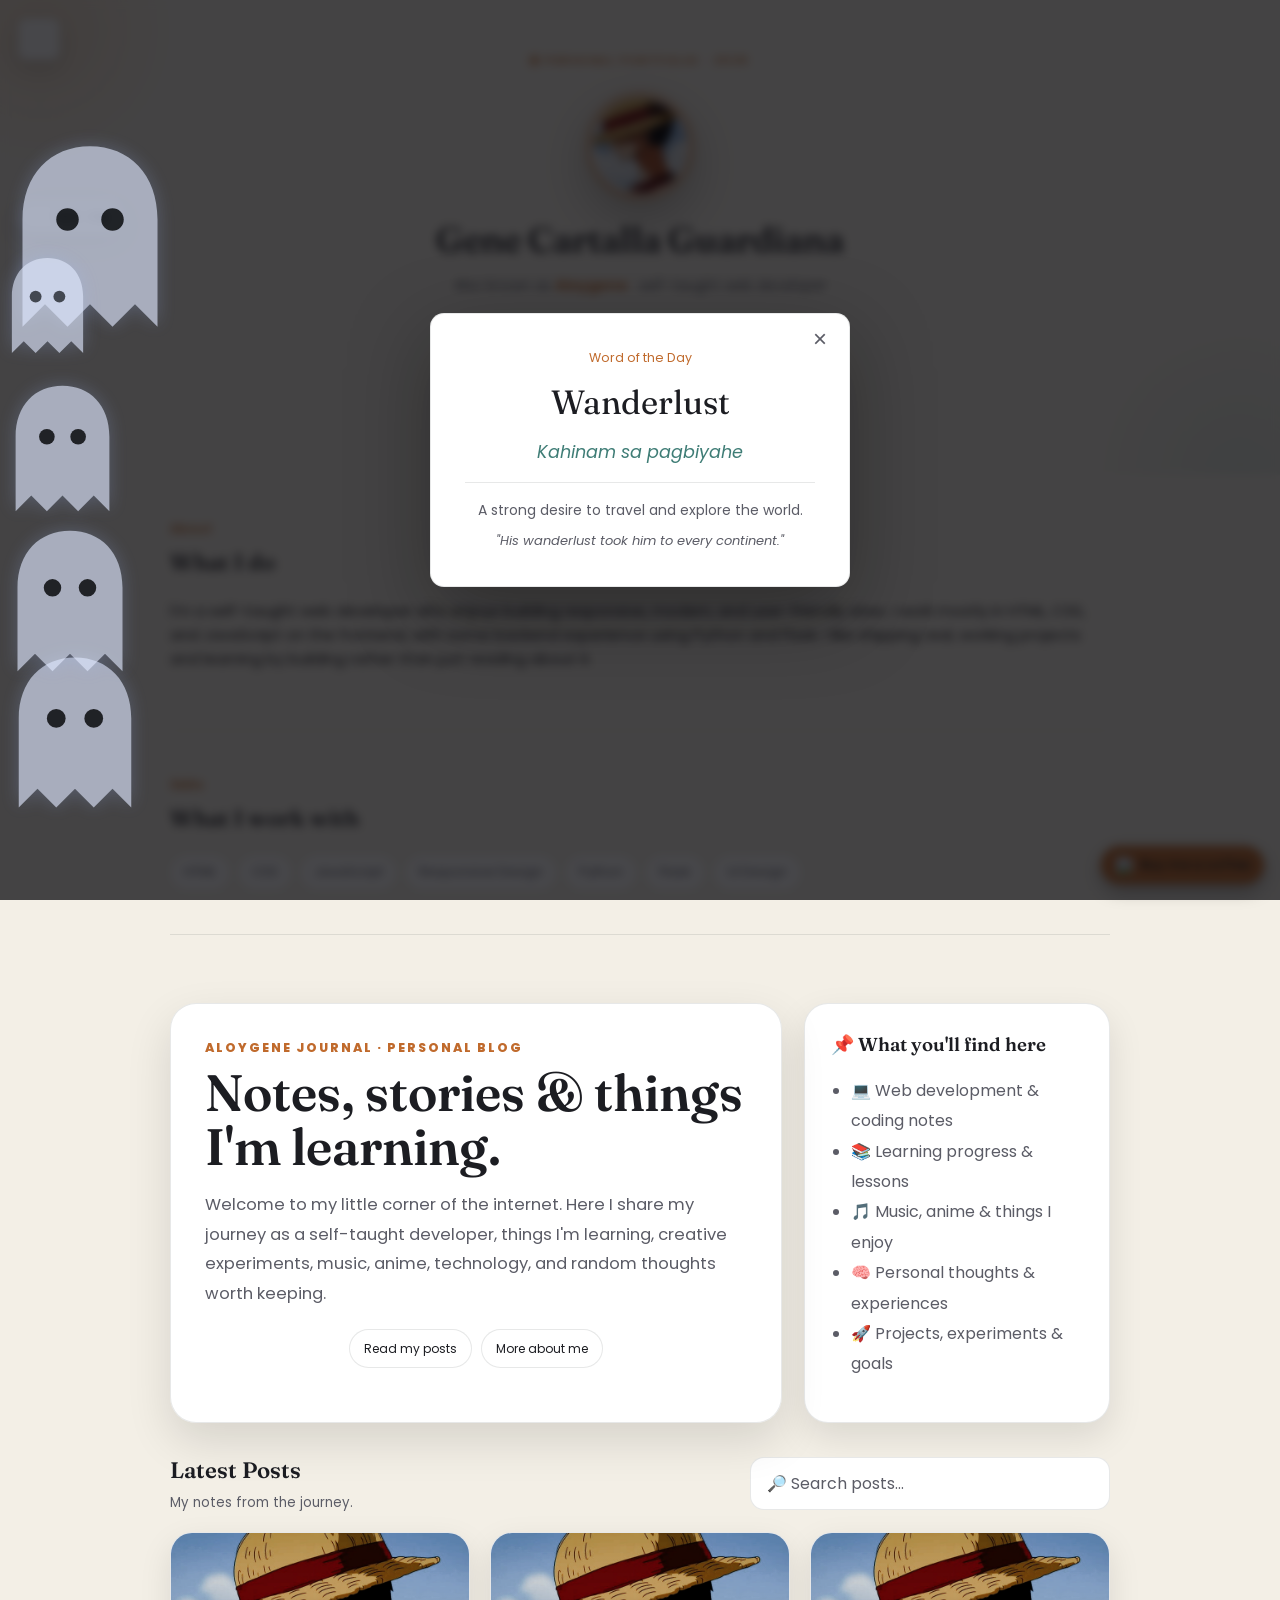
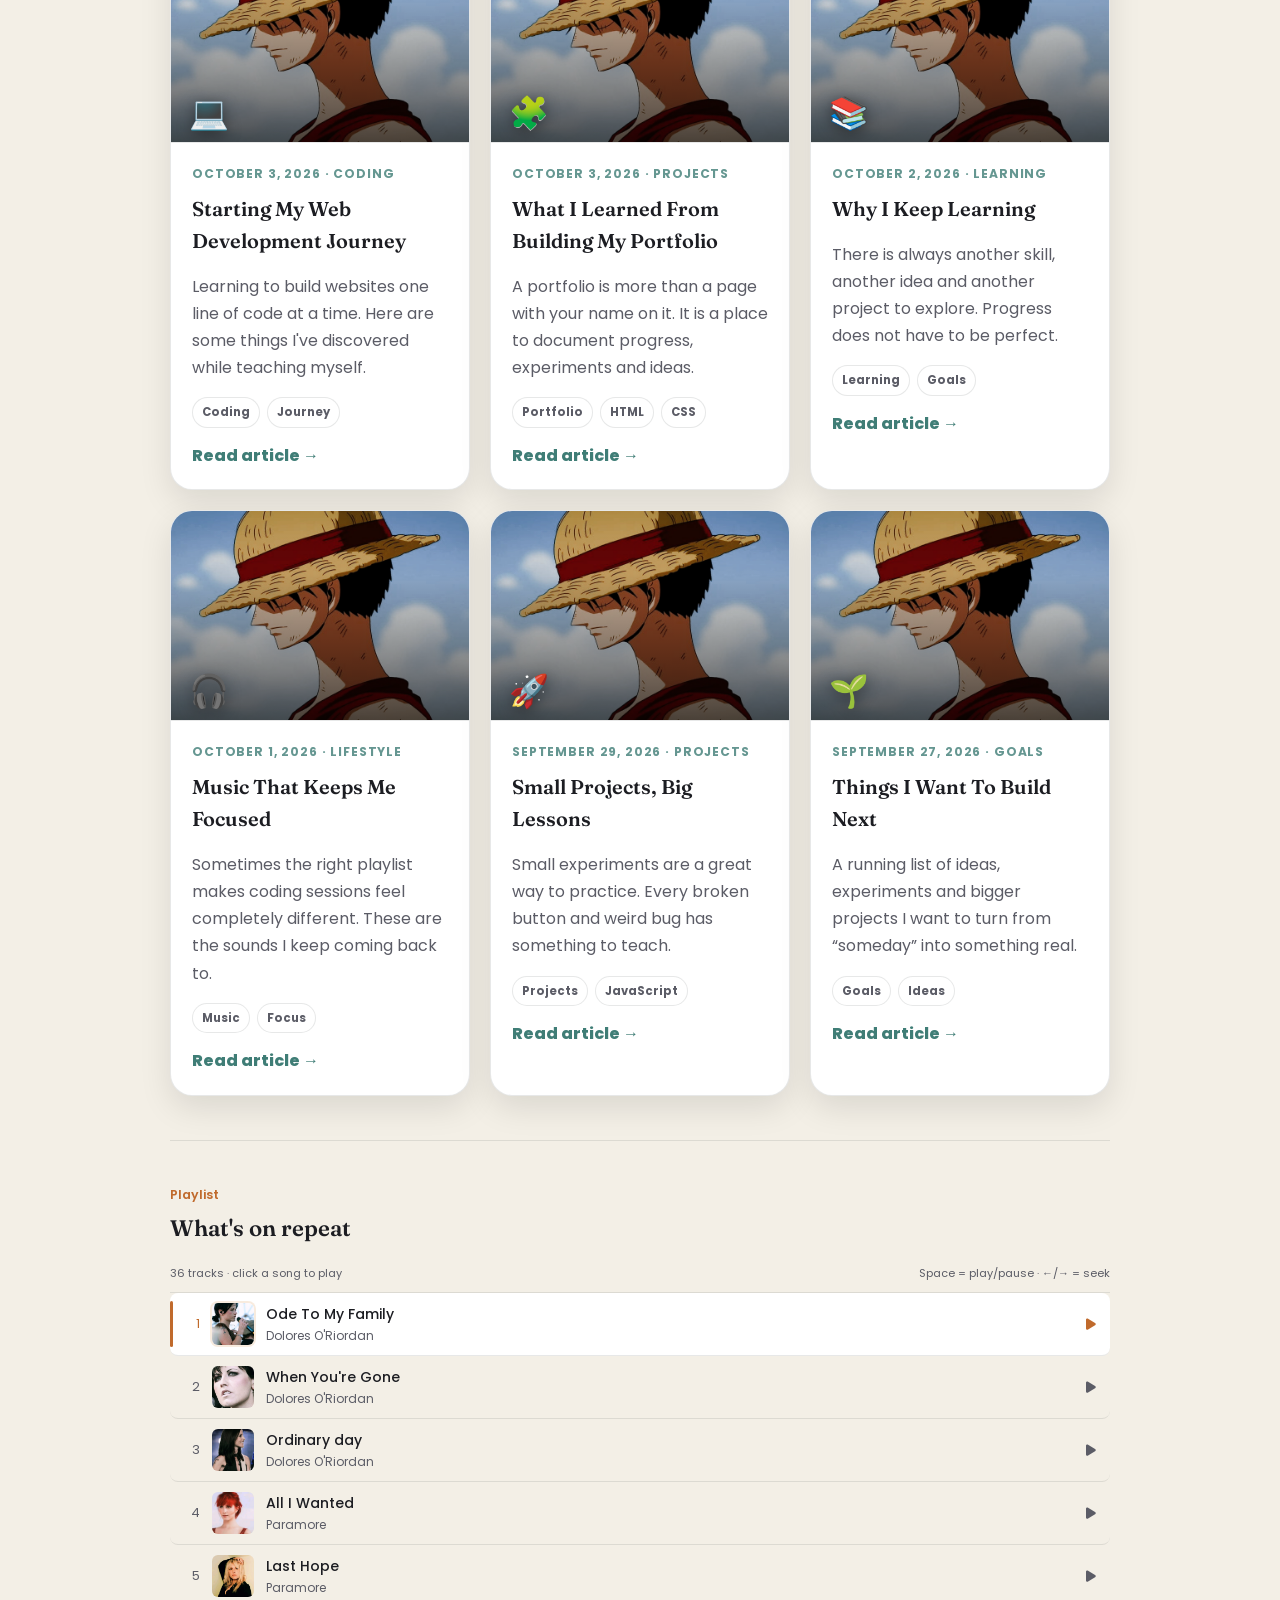
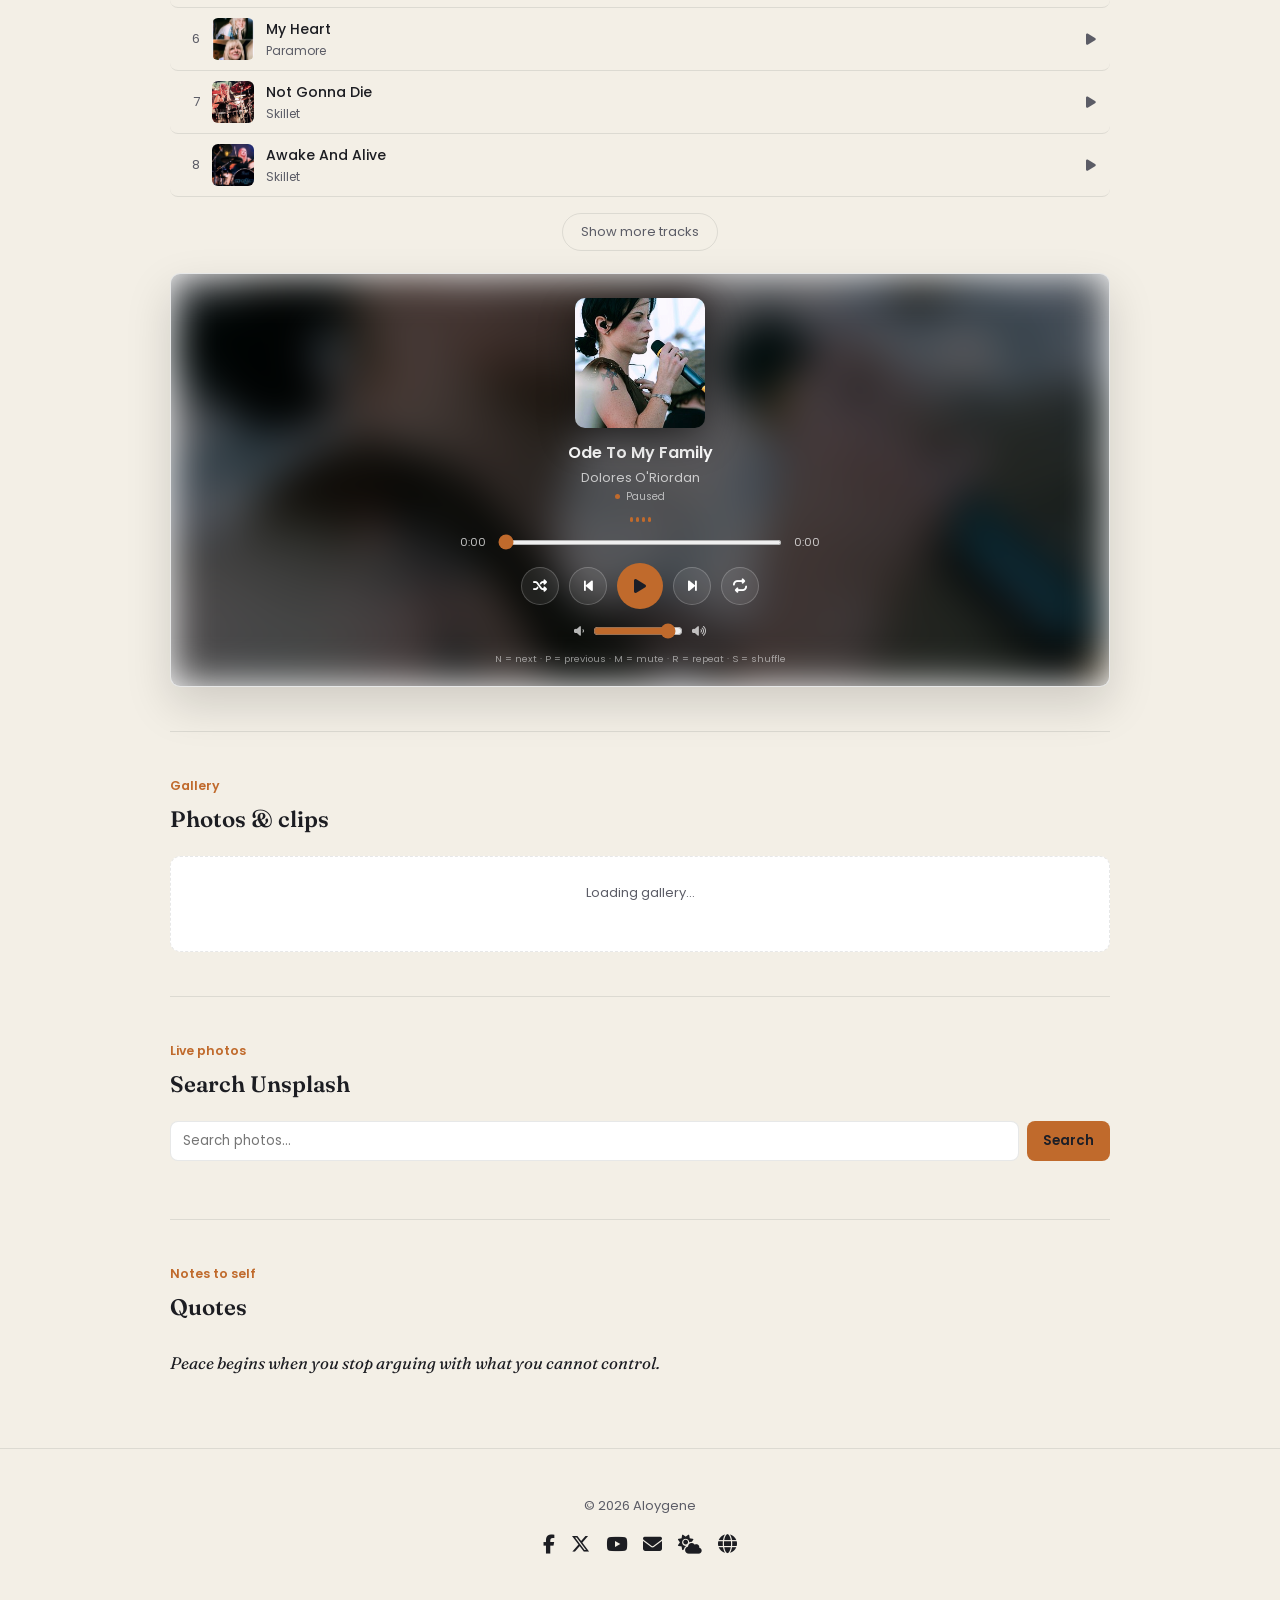
==== commit aed3a523: "Update index.html" ====
--- a/index.html
+++ b/index.html
@@ -2504,99 +2504,76 @@
 })();
 </script>
 
-
-<!-- SE7EN UNIVERSAL FLOATING GHOSTS -->
-
+<!-- ===== SE7EN FLOATING GHOSTS ===== -->
 <style>
-#se7en-ghosts {
-    position: fixed;
-    inset: 0;
-    overflow: hidden;
-    pointer-events: none;
-    z-index: 999999;
-}
-
-#se7en-ghosts img {
-    position: absolute;
-    width: 140px;
-    height: auto;
-    max-width: none !important;
-    opacity: .75;
-    pointer-events: none;
-    filter: drop-shadow(0 0 10px #a0beff);
-}
-
-#se7en-ghosts img:nth-child(1) {
-    top: 15%;
-    animation: ghostRight 25s linear infinite;
-}
-
-#se7en-ghosts img:nth-child(2) {
-    top: 40%;
-    width: 110px;
-    animation: ghostRight 32s linear infinite -10s;
-}
-
-#se7en-ghosts img:nth-child(3) {
-    top: 70%;
-    animation: ghostRight 29s linear infinite -18s;
-}
-
-#se7en-ghosts img:nth-child(4) {
-    top: 28%;
-    width: 100px;
-    animation: ghostLeft 30s linear infinite -8s;
-}
-
-#se7en-ghosts img:nth-child(5) {
-    top: 58%;
-    animation: ghostLeft 34s linear infinite -20s;
-}
-
-@keyframes ghostRight {
-    from { transform: translateX(-200px); }
-    to { transform: translateX(calc(100vw + 200px)); }
-}
-
-@keyframes ghostLeft {
-    from { transform: translateX(calc(100vw + 200px)) scaleX(-1); }
-    to { transform: translateX(-200px) scaleX(-1); }
-}
-
-@media(max-width:600px) {
-    #se7en-ghosts img {
-        width: 85px;
-    }
+#se7en-ghost-container{position:fixed;inset:0;z-index:99998;pointer-events:none;overflow:hidden}
+.se7en-ghost{position:absolute;left:0;height:auto;pointer-events:none;opacity:.65;
+  filter:drop-shadow(0 0 9px rgba(160,190,255,.35));will-change:transform}
+
+.se7en-ghost:nth-child(1){width:180px;top:15%;animation:ghost-right 34s linear infinite;animation-delay:-5s}
+.se7en-ghost:nth-child(2){width:125px;top:42%;animation:ghost-right 39s linear infinite;animation-delay:-17s}
+.se7en-ghost:nth-child(3){width:150px;top:72%;animation:ghost-right 36s linear infinite;animation-delay:-26s}
+.se7en-ghost:nth-child(4){width:95px;top:28%;animation:ghost-left 42s linear infinite;animation-delay:-12s}
+.se7en-ghost:nth-child(5){width:140px;top:58%;animation:ghost-left 38s linear infinite;animation-delay:-23s}
+
+@keyframes ghost-right{
+  0%{transform:translate(-250px,0) rotate(-3deg)}
+  25%{transform:translate(25vw,-18px) rotate(2deg)}
+  50%{transform:translate(50vw,12px) rotate(-2deg)}
+  75%{transform:translate(75vw,-15px) rotate(2deg)}
+  100%{transform:translate(calc(100vw + 250px),0) rotate(-3deg)}
+}
+@keyframes ghost-left{
+  0%{transform:translate(calc(100vw + 250px),0) scaleX(-1) rotate(3deg)}
+  25%{transform:translate(75vw,18px) scaleX(-1) rotate(-2deg)}
+  50%{transform:translate(50vw,-12px) scaleX(-1) rotate(2deg)}
+  75%{transform:translate(25vw,15px) scaleX(-1) rotate(-2deg)}
+  100%{transform:translate(-250px,0) scaleX(-1) rotate(3deg)}
+}
+
+@media(max-width:600px){
+  .se7en-ghost:nth-child(1){width:115px}
+  .se7en-ghost:nth-child(2){width:80px}
+  .se7en-ghost:nth-child(3){width:100px}
+  .se7en-ghost:nth-child(4){width:65px}
+  .se7en-ghost:nth-child(5){width:90px}
+}
+
+/* keep ghosts moving even if the site has a global reduced-motion rule */
+@media (prefers-reduced-motion: reduce){
+  .se7en-ghost:nth-child(1){animation:ghost-right 34s linear infinite !important;animation-delay:-5s !important}
+  .se7en-ghost:nth-child(2){animation:ghost-right 39s linear infinite !important;animation-delay:-17s !important}
+  .se7en-ghost:nth-child(3){animation:ghost-right 36s linear infinite !important;animation-delay:-26s !important}
+  .se7en-ghost:nth-child(4){animation:ghost-left 42s linear infinite !important;animation-delay:-12s !important}
+  .se7en-ghost:nth-child(5){animation:ghost-left 38s linear infinite !important;animation-delay:-23s !important}
 }
 </style>
 
-<div id="se7en-ghosts"></div>
+<div id="se7en-ghost-container" aria-hidden="true"></div>
 
 <script>
-(function () {
-    const GHOST_IMAGE = "media/ghost.png";
-
-    const container = document.getElementById("se7en-ghosts");
-
-    if (!container || container.children.length) return;
-
-    for (let i = 0; i < 5; i++) {
-        const ghost = document.createElement("img");
-        ghost.src = GHOST_IMAGE;
-        ghost.alt = "";
-        ghost.setAttribute("aria-hidden", "true");
-
-        ghost.onerror = function () {
-            console.error("SE7EN Ghost image not found:", GHOST_IMAGE);
-        };
-
-        container.appendChild(ghost);
-    }
+(function(){
+  /* Path sa ghost image. Usba ni kung lahi ang folder sa website.
+     Kung wala nimo gikopya ang ghost.png, gamita ang URL gikan sa seven33.site */
+  var GHOST_SRC = "https://seven33.site/media/ghost.png";
+
+  var svg = "<svg xmlns='http://www.w3.org/2000/svg' viewBox='0 0 64 72'>" +
+    "<path d='M8 68V30C8 14 18 4 32 4s24 10 24 26v38l-8-8-8 8-8-8-8 8-8-8z' fill='#dfe8ff'/>" +
+    "<circle cx='24' cy='30' r='4' fill='#0d1117'/><circle cx='40' cy='30' r='4' fill='#0d1117'/></svg>";
+  var fallback = "data:image/svg+xml," + encodeURIComponent(svg);
+
+  var box = document.getElementById("se7en-ghost-container");
+  for (var i = 0; i < 5; i++) {
+    var img = document.createElement("img");
+    img.className = "se7en-ghost";
+    img.alt = "";
+    img.src = GHOST_SRC;
+    img.addEventListener("error", function(){ this.src = fallback; }, { once: true });
+    box.appendChild(img);
+  }
 })();
 </script>
-
-<!-- END SE7EN GHOSTS -->
-
+<!-- ===== END SE7EN FLOATING GHOSTS ===== -->
     
 </body>
 </html>
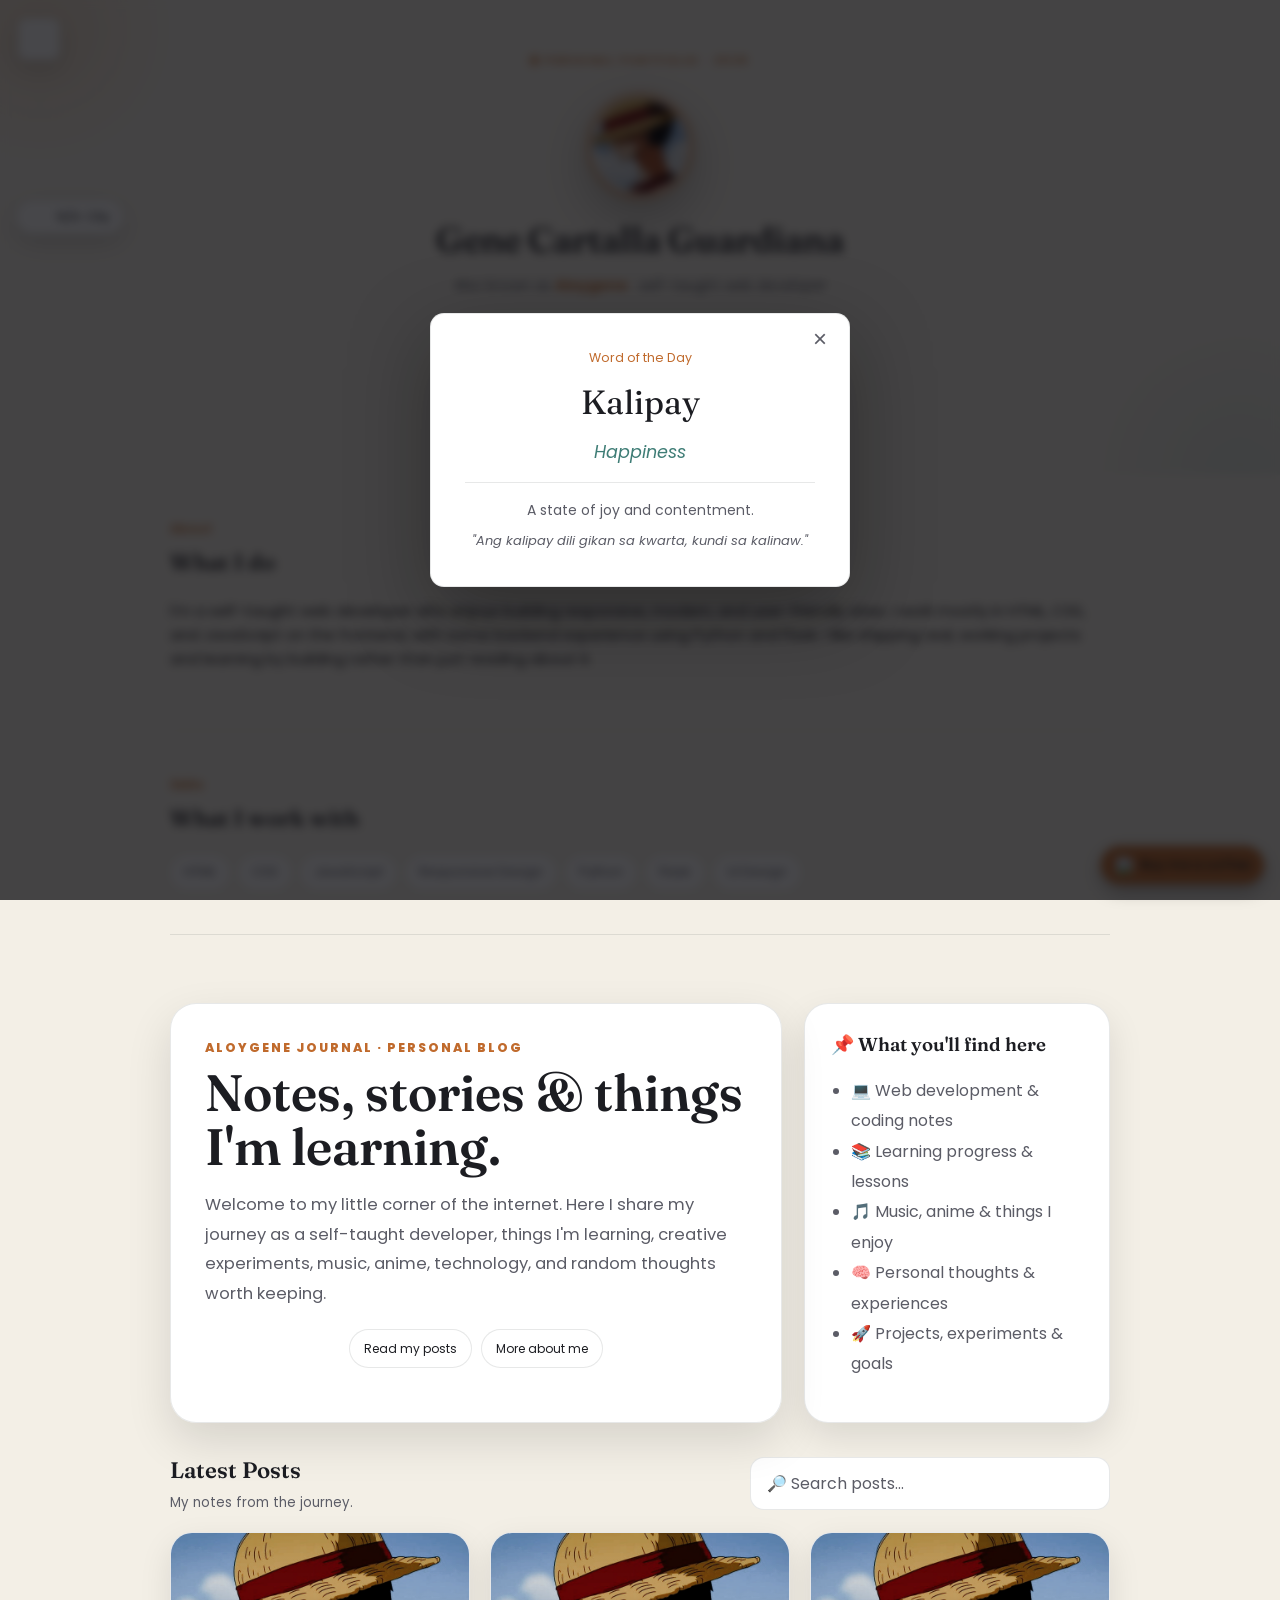
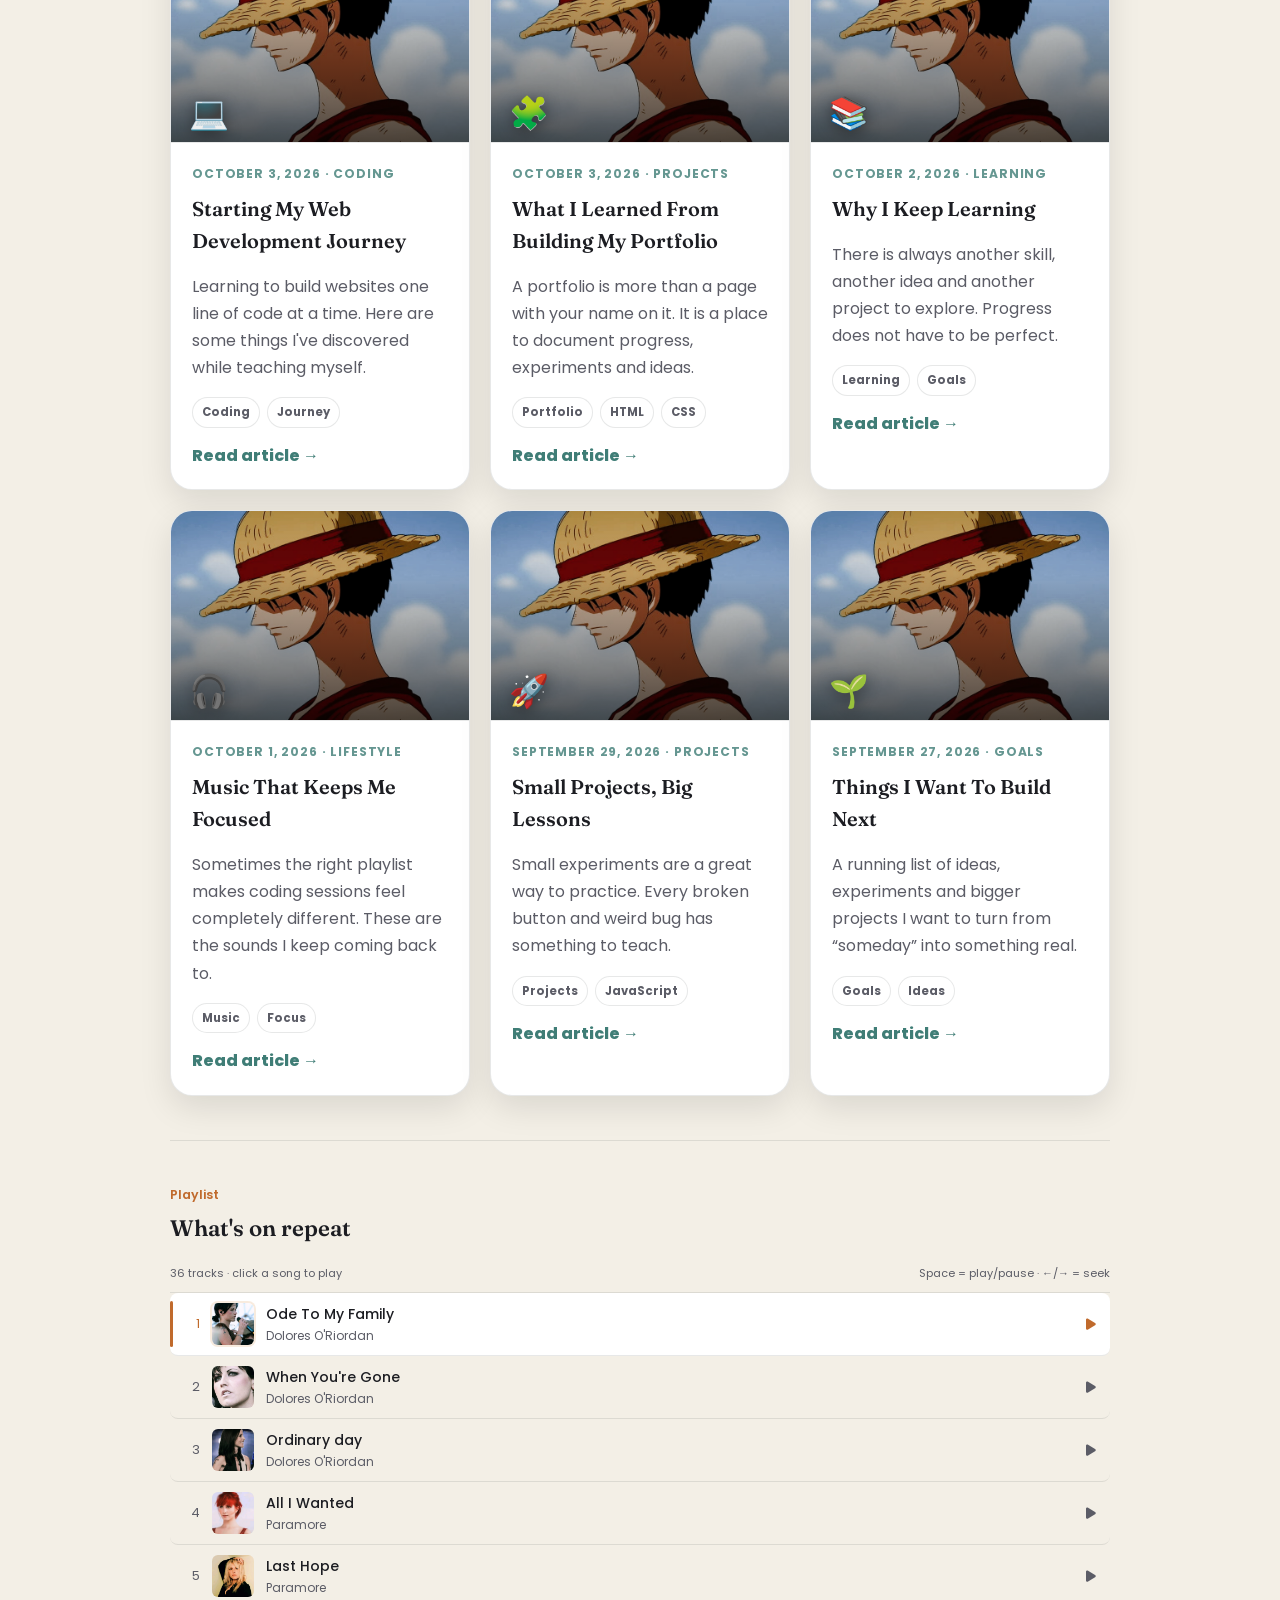
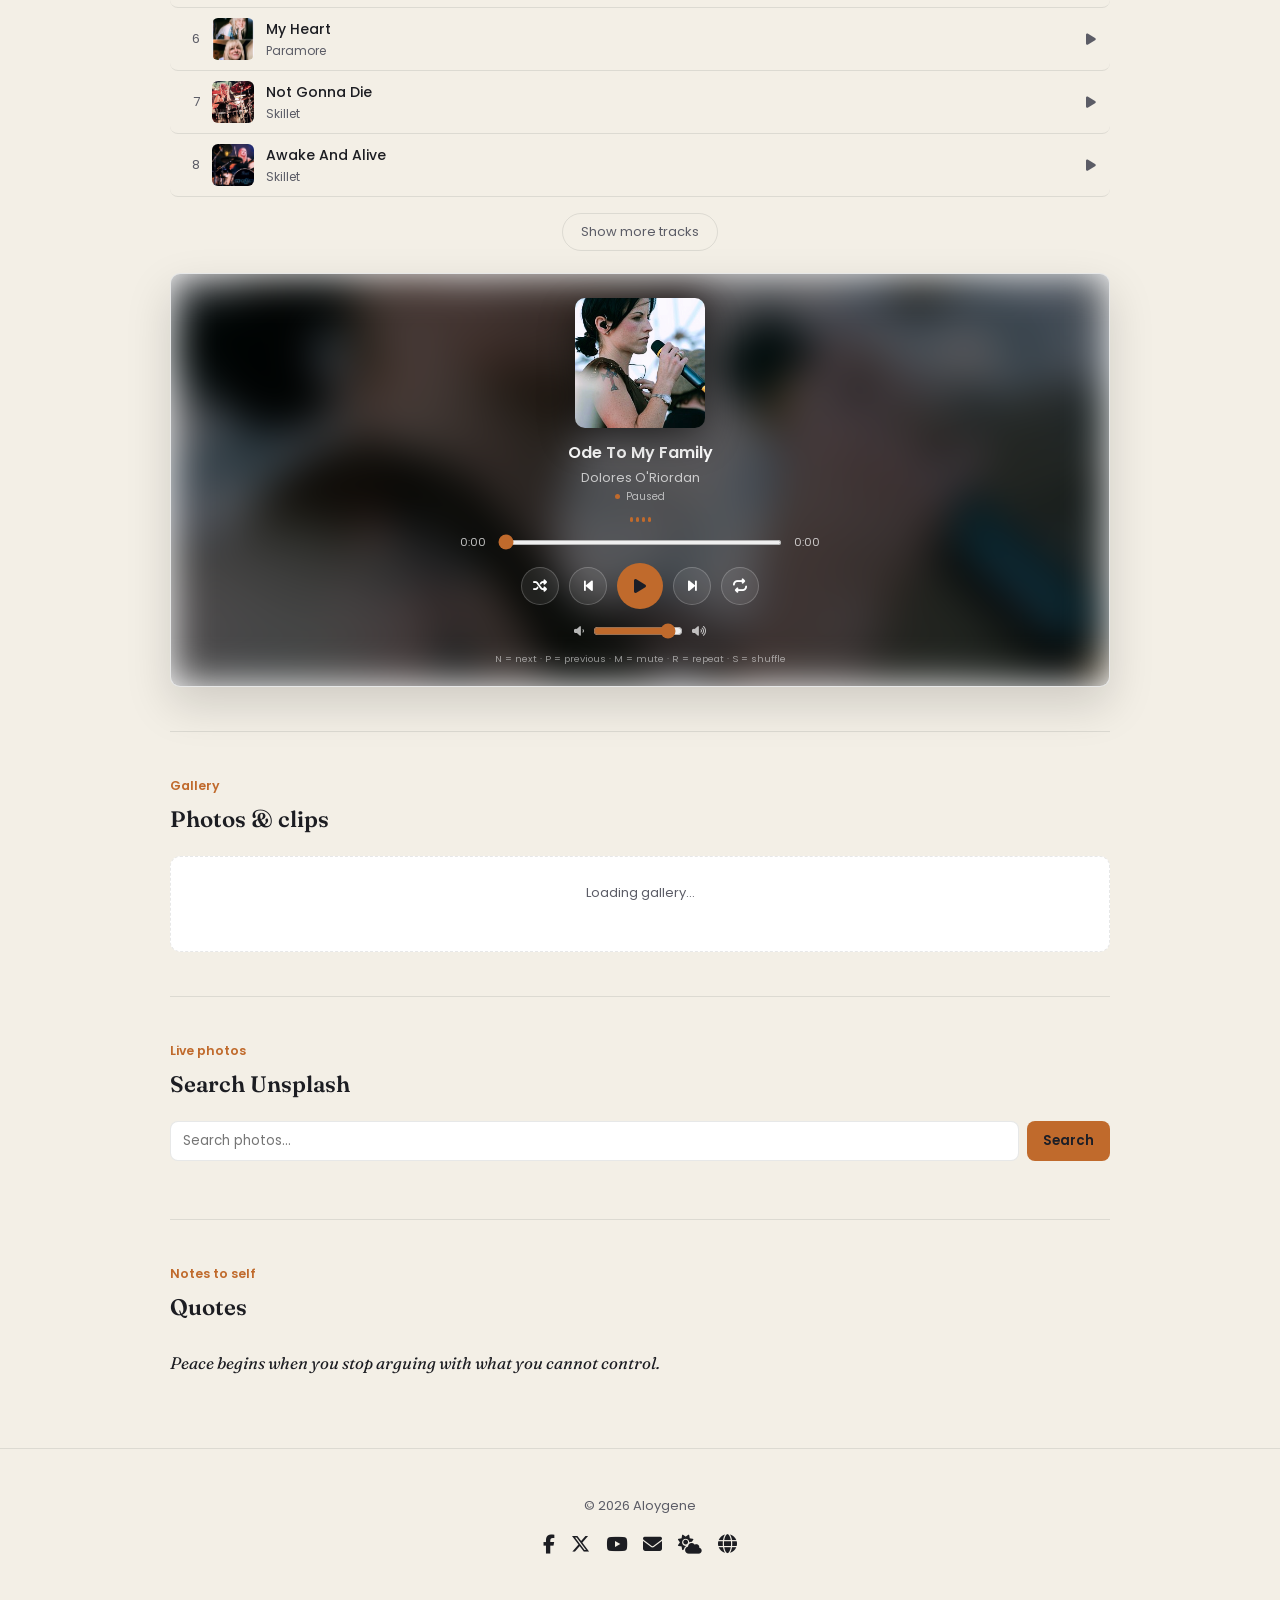
==== commit 00252a25: "Remove SE7EN floating ghosts feature Removed the SE7EN floating ghosts feature, including associated" ====
--- a/index.html
+++ b/index.html
@@ -2503,77 +2503,6 @@
   })();
 })();
 </script>
-
-<!-- ===== SE7EN FLOATING GHOSTS ===== -->
-<style>
-#se7en-ghost-container{position:fixed;inset:0;z-index:99998;pointer-events:none;overflow:hidden}
-.se7en-ghost{position:absolute;left:0;height:auto;pointer-events:none;opacity:.65;
-  filter:drop-shadow(0 0 9px rgba(160,190,255,.35));will-change:transform}
-
-.se7en-ghost:nth-child(1){width:180px;top:15%;animation:ghost-right 34s linear infinite;animation-delay:-5s}
-.se7en-ghost:nth-child(2){width:125px;top:42%;animation:ghost-right 39s linear infinite;animation-delay:-17s}
-.se7en-ghost:nth-child(3){width:150px;top:72%;animation:ghost-right 36s linear infinite;animation-delay:-26s}
-.se7en-ghost:nth-child(4){width:95px;top:28%;animation:ghost-left 42s linear infinite;animation-delay:-12s}
-.se7en-ghost:nth-child(5){width:140px;top:58%;animation:ghost-left 38s linear infinite;animation-delay:-23s}
-
-@keyframes ghost-right{
-  0%{transform:translate(-250px,0) rotate(-3deg)}
-  25%{transform:translate(25vw,-18px) rotate(2deg)}
-  50%{transform:translate(50vw,12px) rotate(-2deg)}
-  75%{transform:translate(75vw,-15px) rotate(2deg)}
-  100%{transform:translate(calc(100vw + 250px),0) rotate(-3deg)}
-}
-@keyframes ghost-left{
-  0%{transform:translate(calc(100vw + 250px),0) scaleX(-1) rotate(3deg)}
-  25%{transform:translate(75vw,18px) scaleX(-1) rotate(-2deg)}
-  50%{transform:translate(50vw,-12px) scaleX(-1) rotate(2deg)}
-  75%{transform:translate(25vw,15px) scaleX(-1) rotate(-2deg)}
-  100%{transform:translate(-250px,0) scaleX(-1) rotate(3deg)}
-}
-
-@media(max-width:600px){
-  .se7en-ghost:nth-child(1){width:115px}
-  .se7en-ghost:nth-child(2){width:80px}
-  .se7en-ghost:nth-child(3){width:100px}
-  .se7en-ghost:nth-child(4){width:65px}
-  .se7en-ghost:nth-child(5){width:90px}
-}
-
-/* keep ghosts moving even if the site has a global reduced-motion rule */
-@media (prefers-reduced-motion: reduce){
-  .se7en-ghost:nth-child(1){animation:ghost-right 34s linear infinite !important;animation-delay:-5s !important}
-  .se7en-ghost:nth-child(2){animation:ghost-right 39s linear infinite !important;animation-delay:-17s !important}
-  .se7en-ghost:nth-child(3){animation:ghost-right 36s linear infinite !important;animation-delay:-26s !important}
-  .se7en-ghost:nth-child(4){animation:ghost-left 42s linear infinite !important;animation-delay:-12s !important}
-  .se7en-ghost:nth-child(5){animation:ghost-left 38s linear infinite !important;animation-delay:-23s !important}
-}
-</style>
-
-<div id="se7en-ghost-container" aria-hidden="true"></div>
-
-<script>
-(function(){
-  /* Path sa ghost image. Usba ni kung lahi ang folder sa website.
-     Kung wala nimo gikopya ang ghost.png, gamita ang URL gikan sa seven33.site */
-  var GHOST_SRC = "https://seven33.site/media/ghost.png";
-
-  var svg = "<svg xmlns='http://www.w3.org/2000/svg' viewBox='0 0 64 72'>" +
-    "<path d='M8 68V30C8 14 18 4 32 4s24 10 24 26v38l-8-8-8 8-8-8-8 8-8-8z' fill='#dfe8ff'/>" +
-    "<circle cx='24' cy='30' r='4' fill='#0d1117'/><circle cx='40' cy='30' r='4' fill='#0d1117'/></svg>";
-  var fallback = "data:image/svg+xml," + encodeURIComponent(svg);
-
-  var box = document.getElementById("se7en-ghost-container");
-  for (var i = 0; i < 5; i++) {
-    var img = document.createElement("img");
-    img.className = "se7en-ghost";
-    img.alt = "";
-    img.src = GHOST_SRC;
-    img.addEventListener("error", function(){ this.src = fallback; }, { once: true });
-    box.appendChild(img);
-  }
-})();
-</script>
-<!-- ===== END SE7EN FLOATING GHOSTS ===== -->
     
 </body>
 </html>
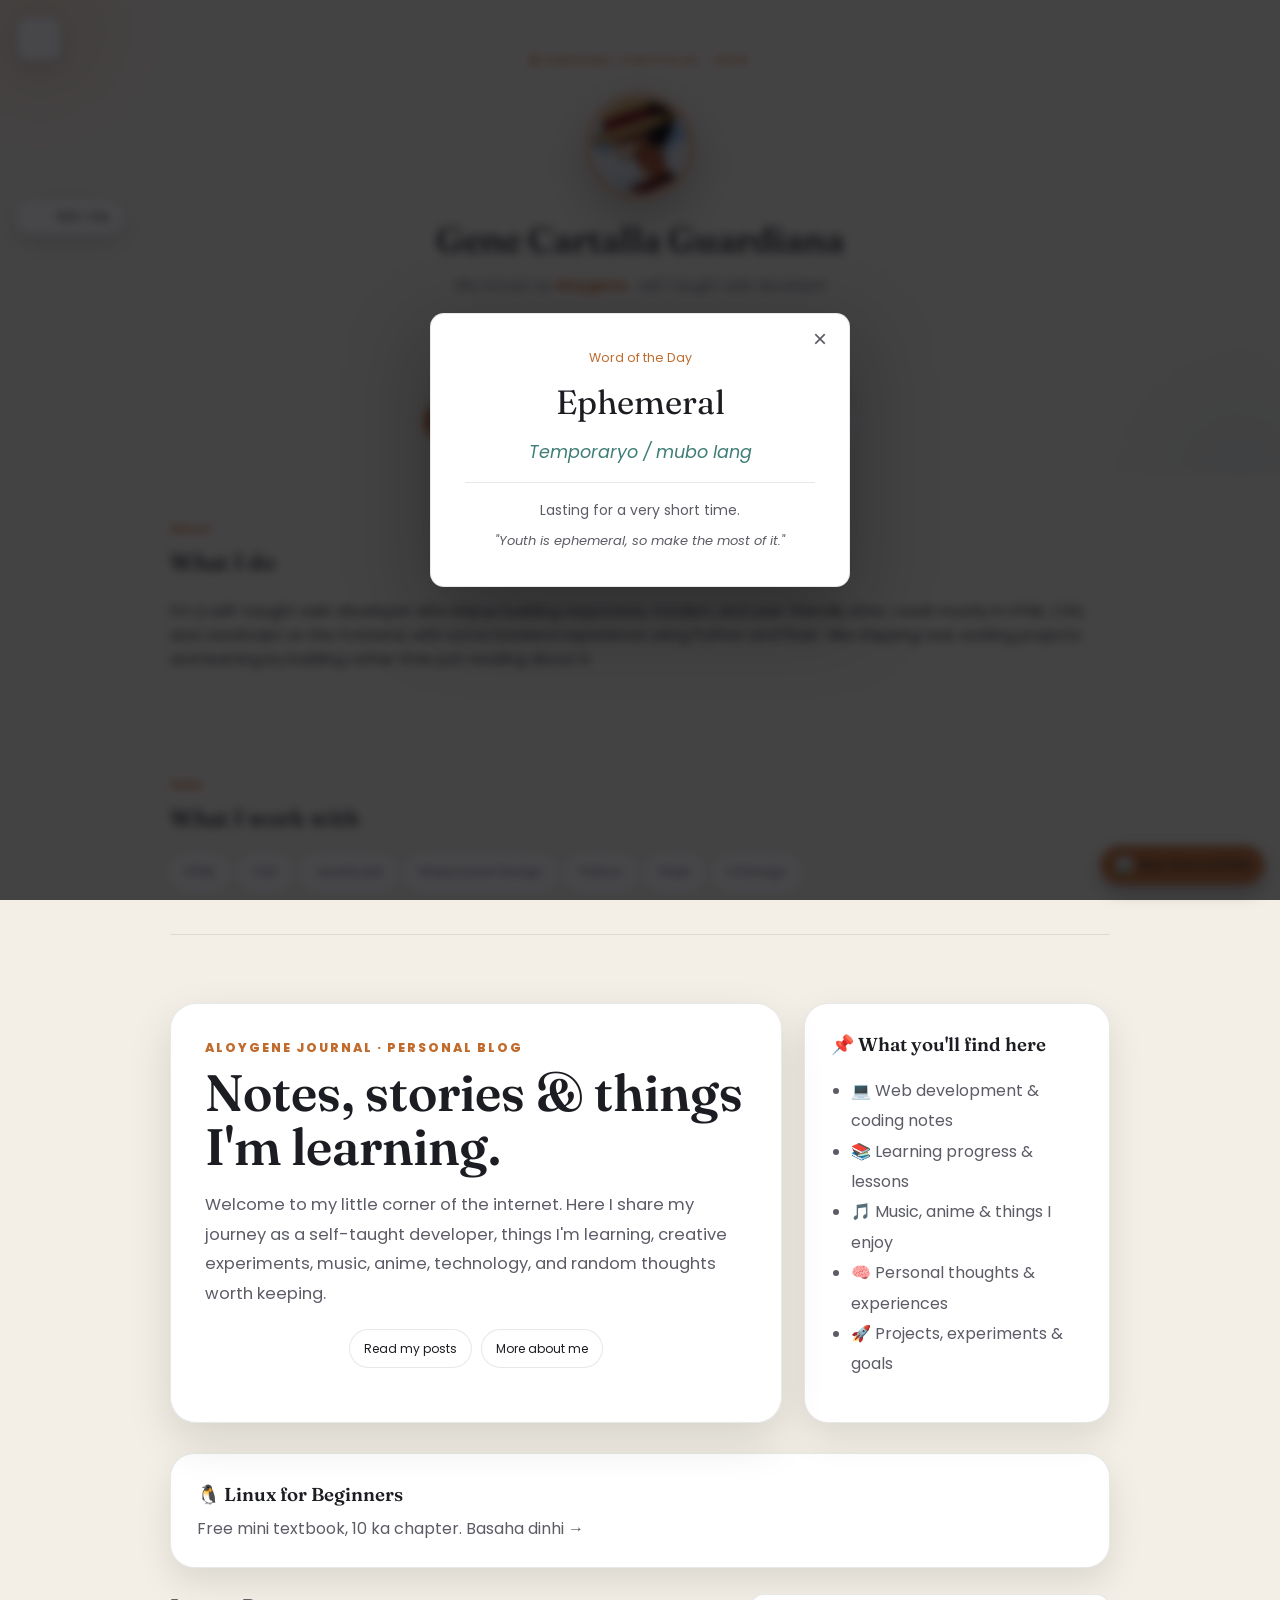
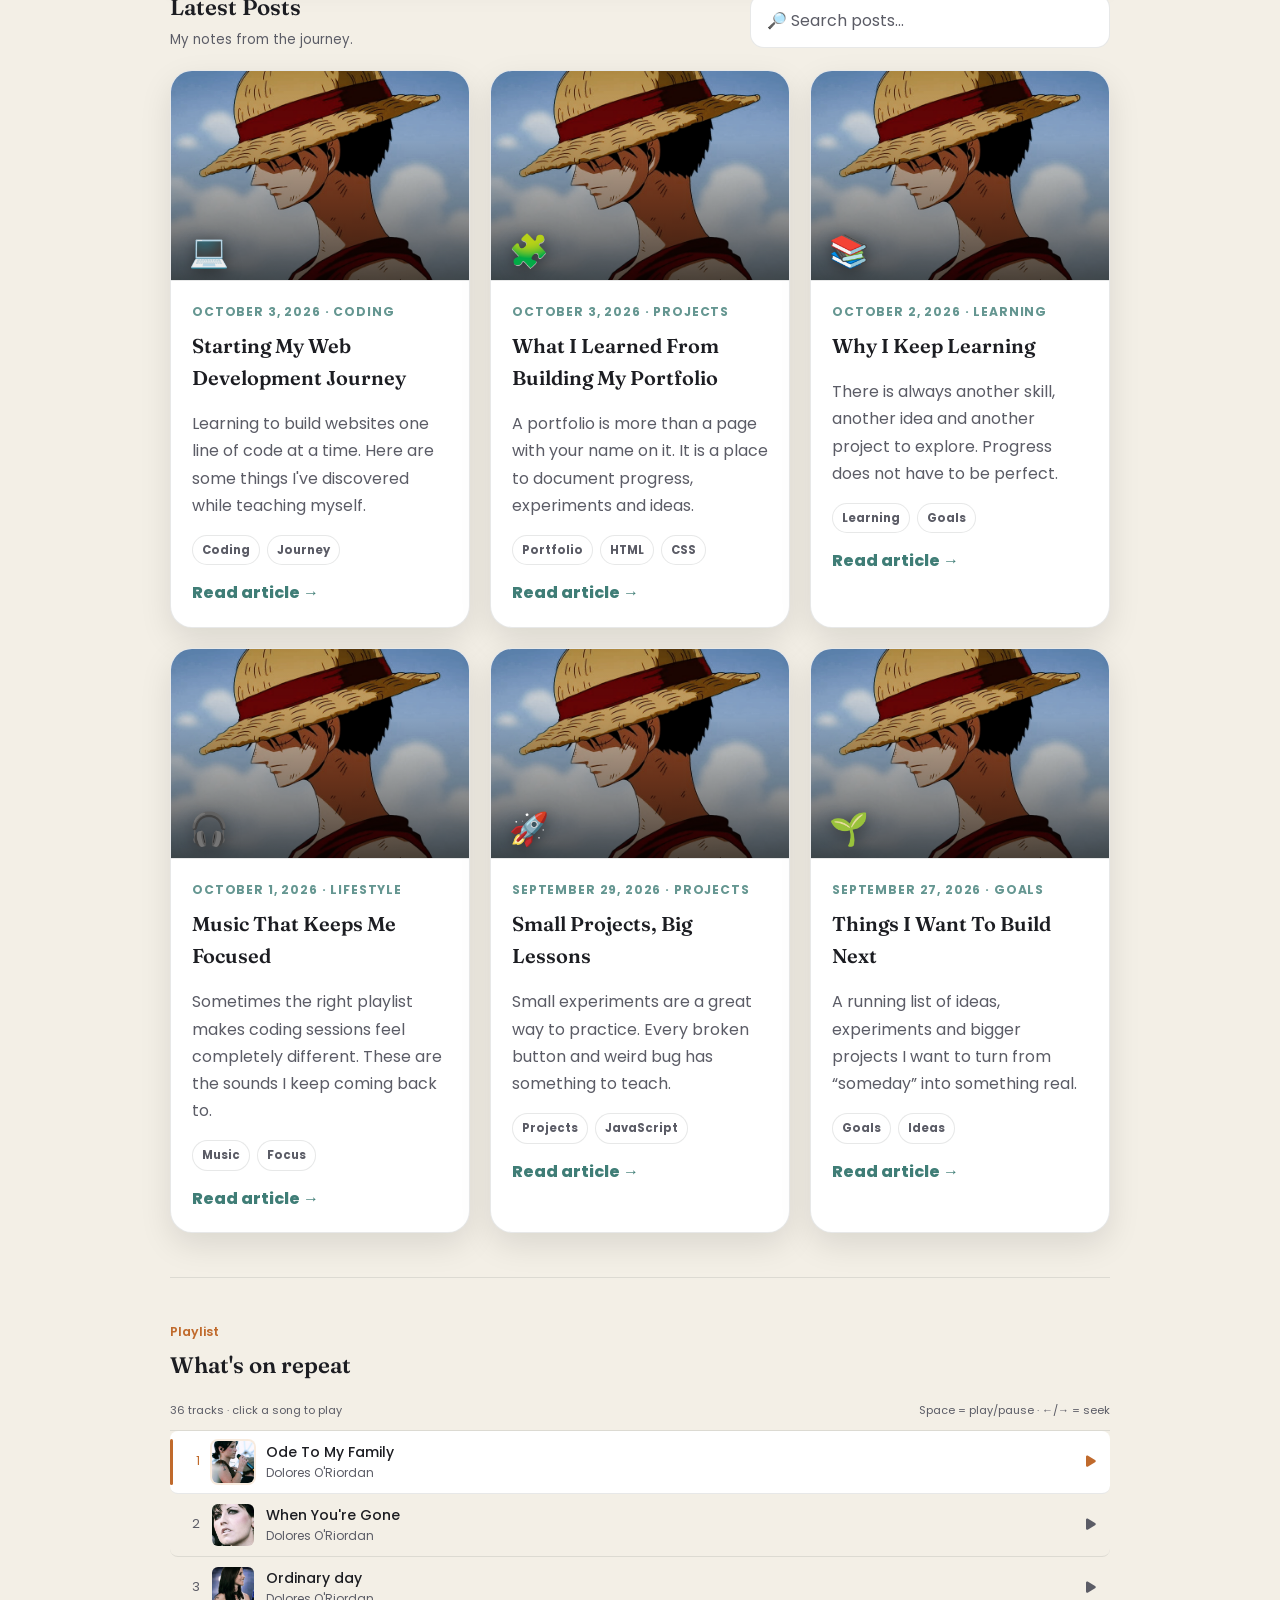
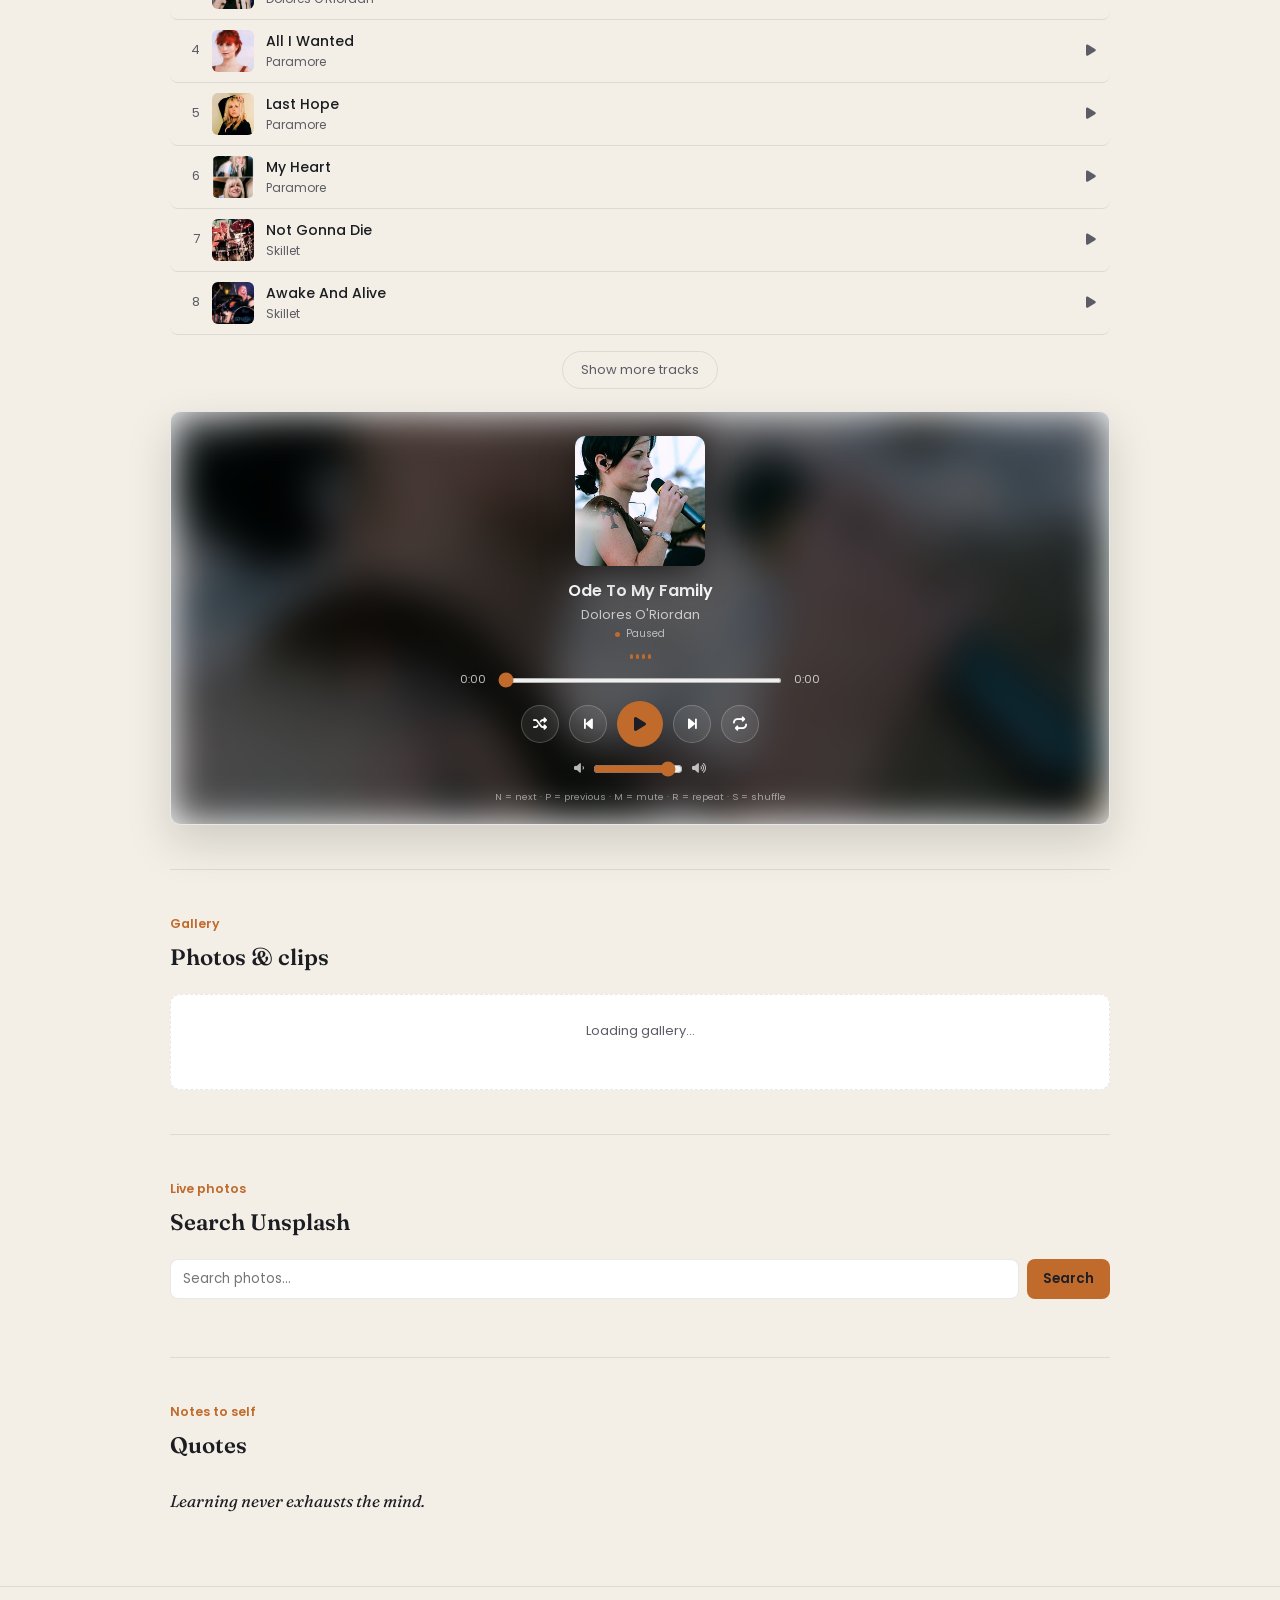
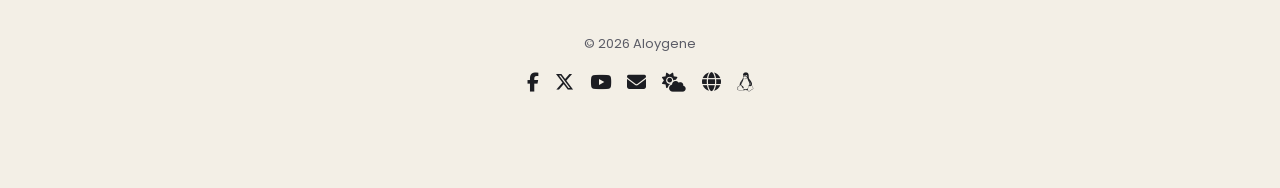
==== commit 1c2b52bf: "Update index.html" ====
--- a/index.html
+++ b/index.html
@@ -1063,6 +1063,7 @@
       <a class="primary" href="#music"><i class="fas fa-headphones"></i> Listen</a>
       <a href="#about"><i class="fas fa-user"></i> About me</a>
       <a href="#gallery"><i class="fas fa-images"></i> Gallery</a>
+      <a href="linux.html"><i class="fab fa-linux"></i> Linux Guide</a>
     </div>
   </div>
 </header>
@@ -1113,7 +1114,11 @@
     </aside>
   </div>
 
-  <div id="blog-posts">
+    <div id="blog-posts">
+    <a href="linux.html" class="blog-note" style="display:block;margin-bottom:22px;color:inherit">
+      <h3>🐧 Linux for Beginners</h3>
+      <p style="margin:6px 0 0;color:var(--text-dim)">Free mini textbook, 10 ka chapter. Basaha dinhi →</p>
+    </a>
     <div class="blog-toolbar">
       <div>
         <h2 style="margin:0">Latest Posts</h2>
@@ -1361,6 +1366,7 @@
     <a href="mailto:guardianagene6@gmail.com" aria-label="Email"><i class="fas fa-envelope"></i></a>
     <a href="weather/index.html" target="_blank" rel="noopener noreferrer" aria-label="Weather app"><i class="fas fa-cloud-sun"></i></a>
     <a href="https://seven33.site" target="_blank" rel="noopener noreferrer" aria-label="Main portfolio"><i class="fas fa-globe"></i></a>
+    <a href="linux.html" aria-label="Linux guide"><i class="fab fa-linux"></i></a>
   </div>
 </footer>
 
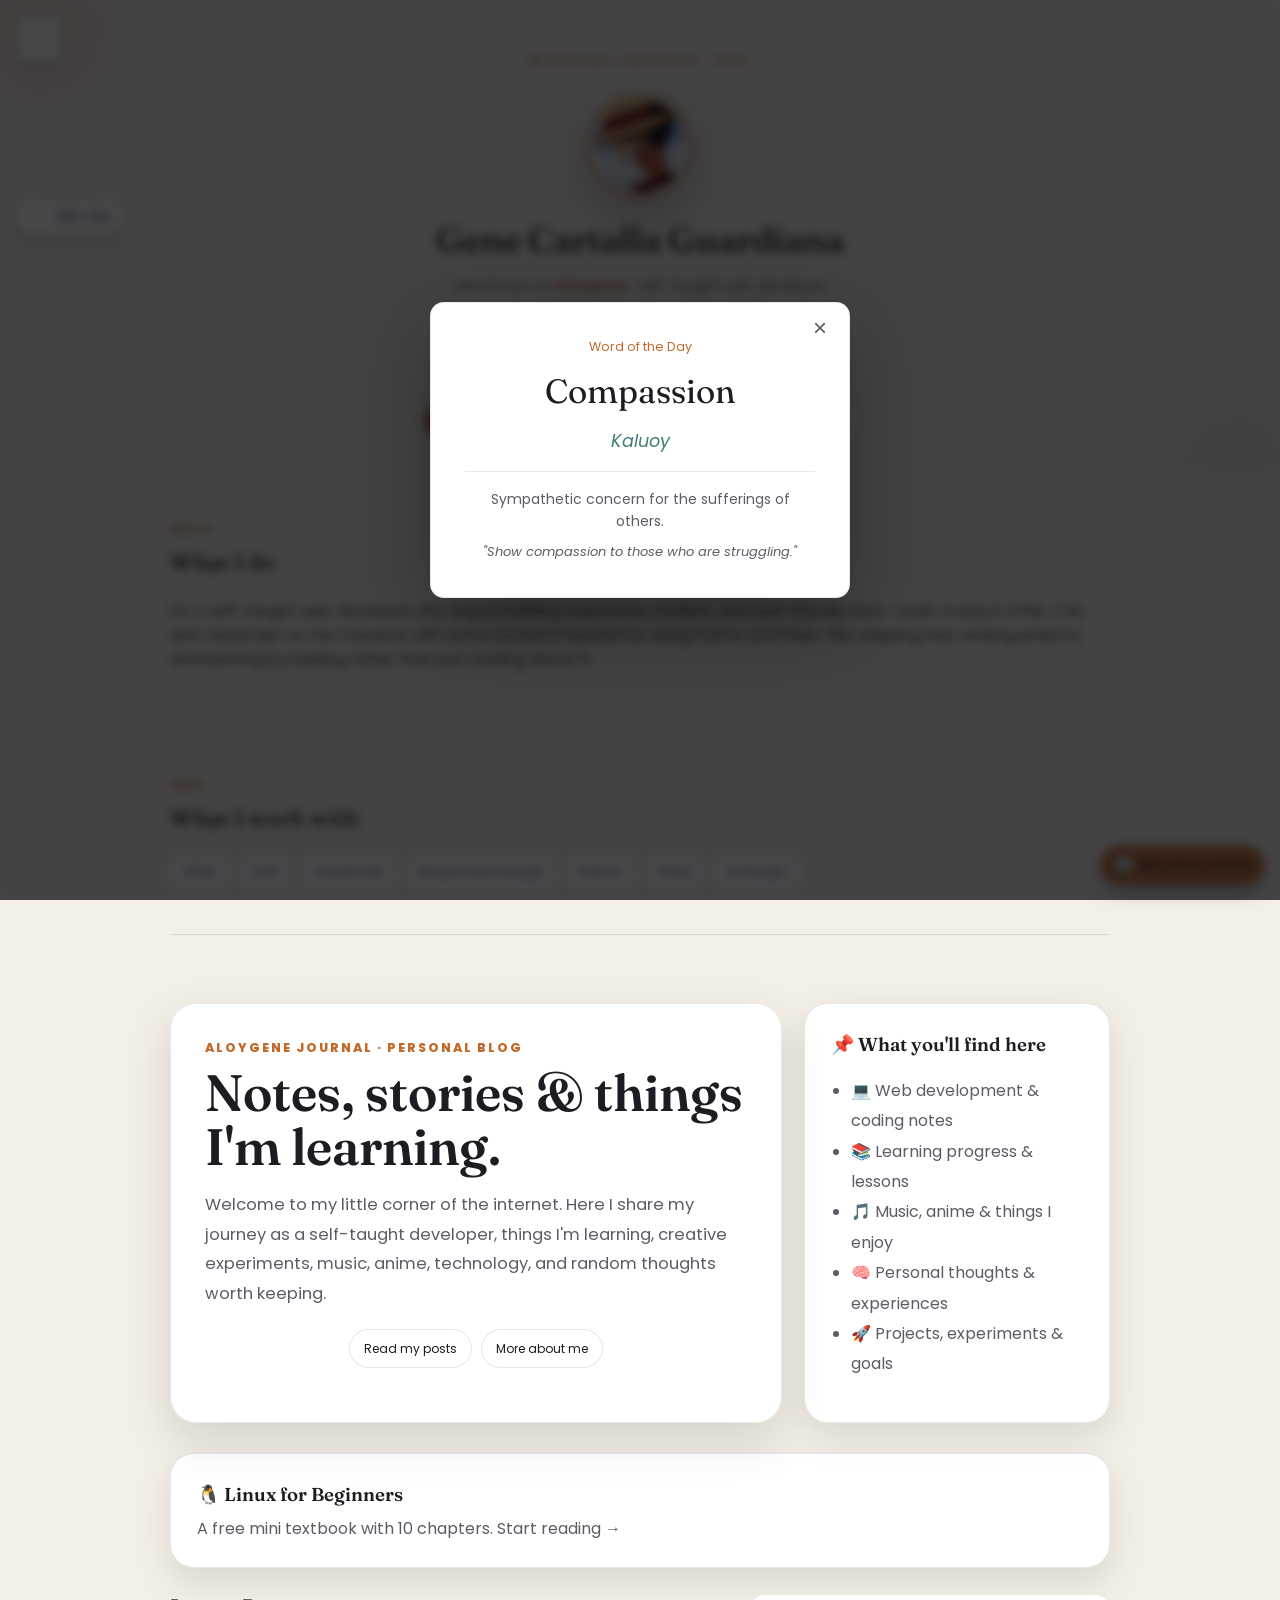
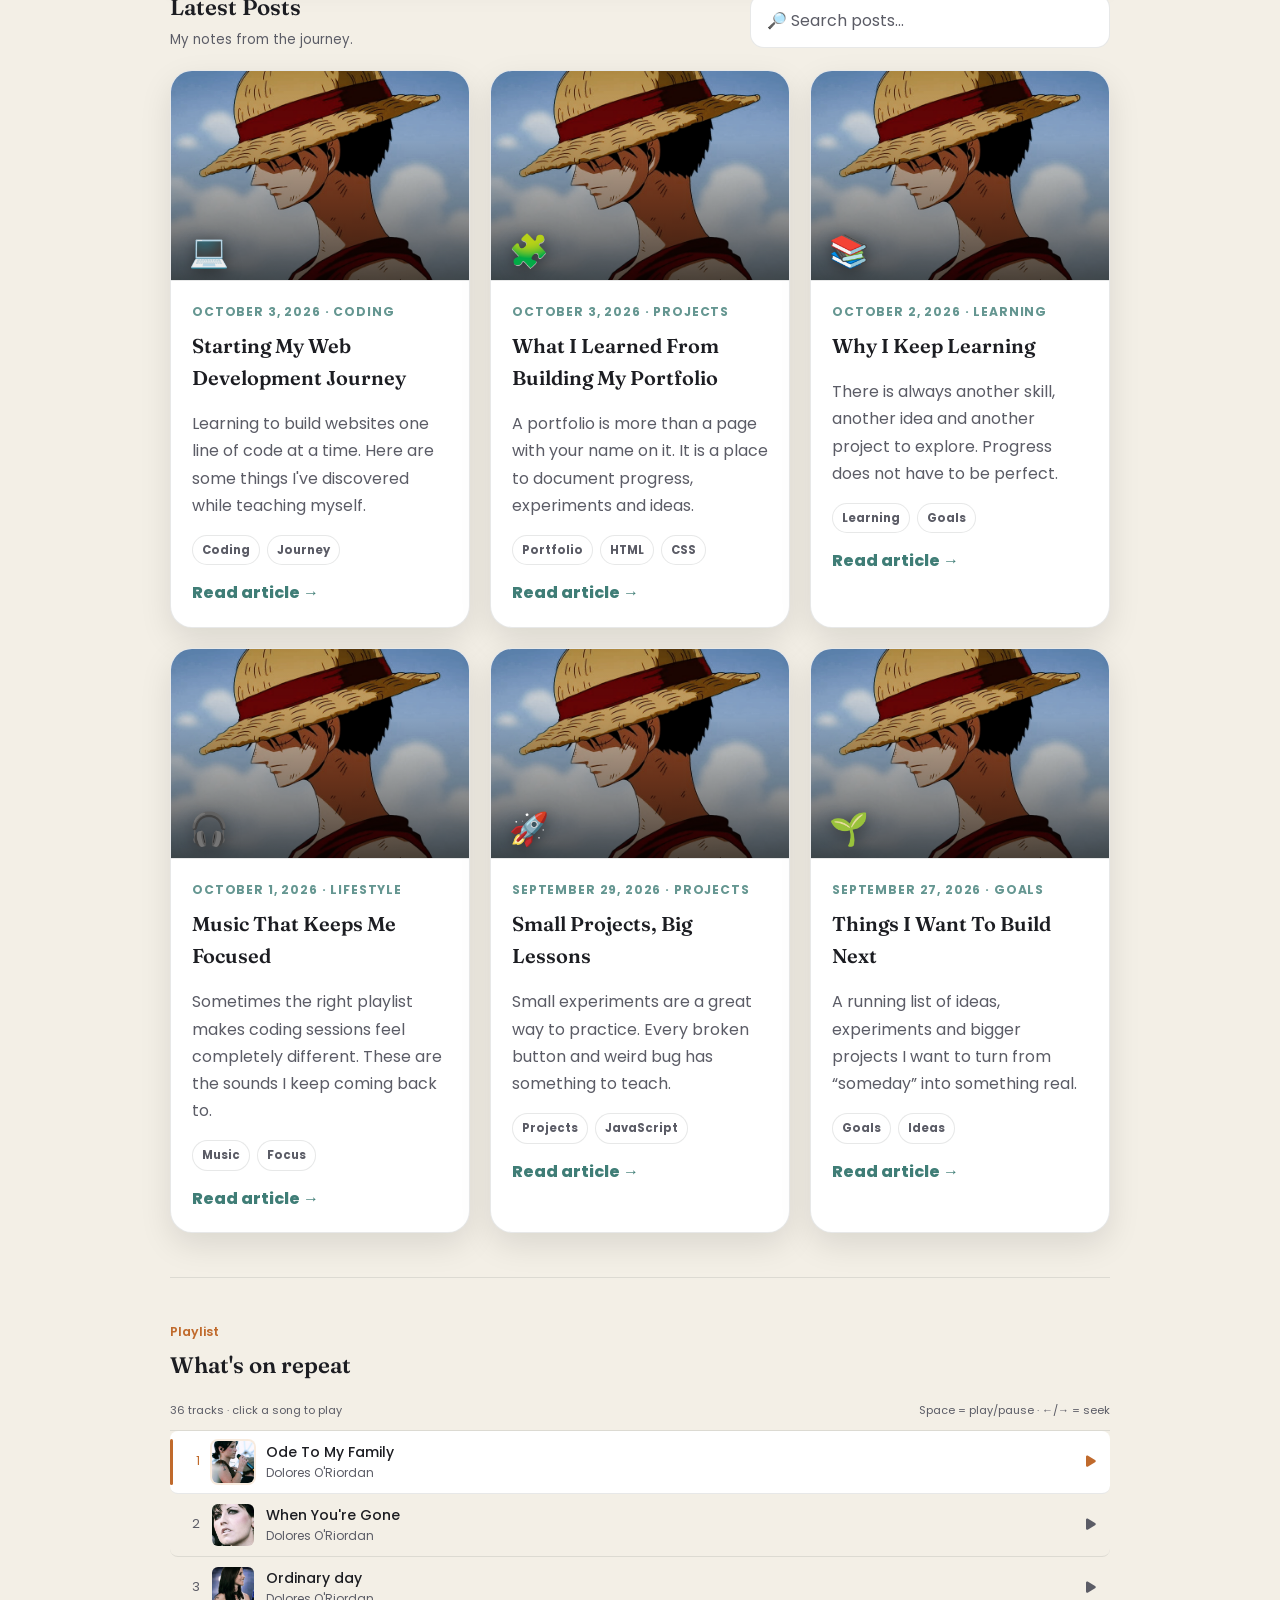
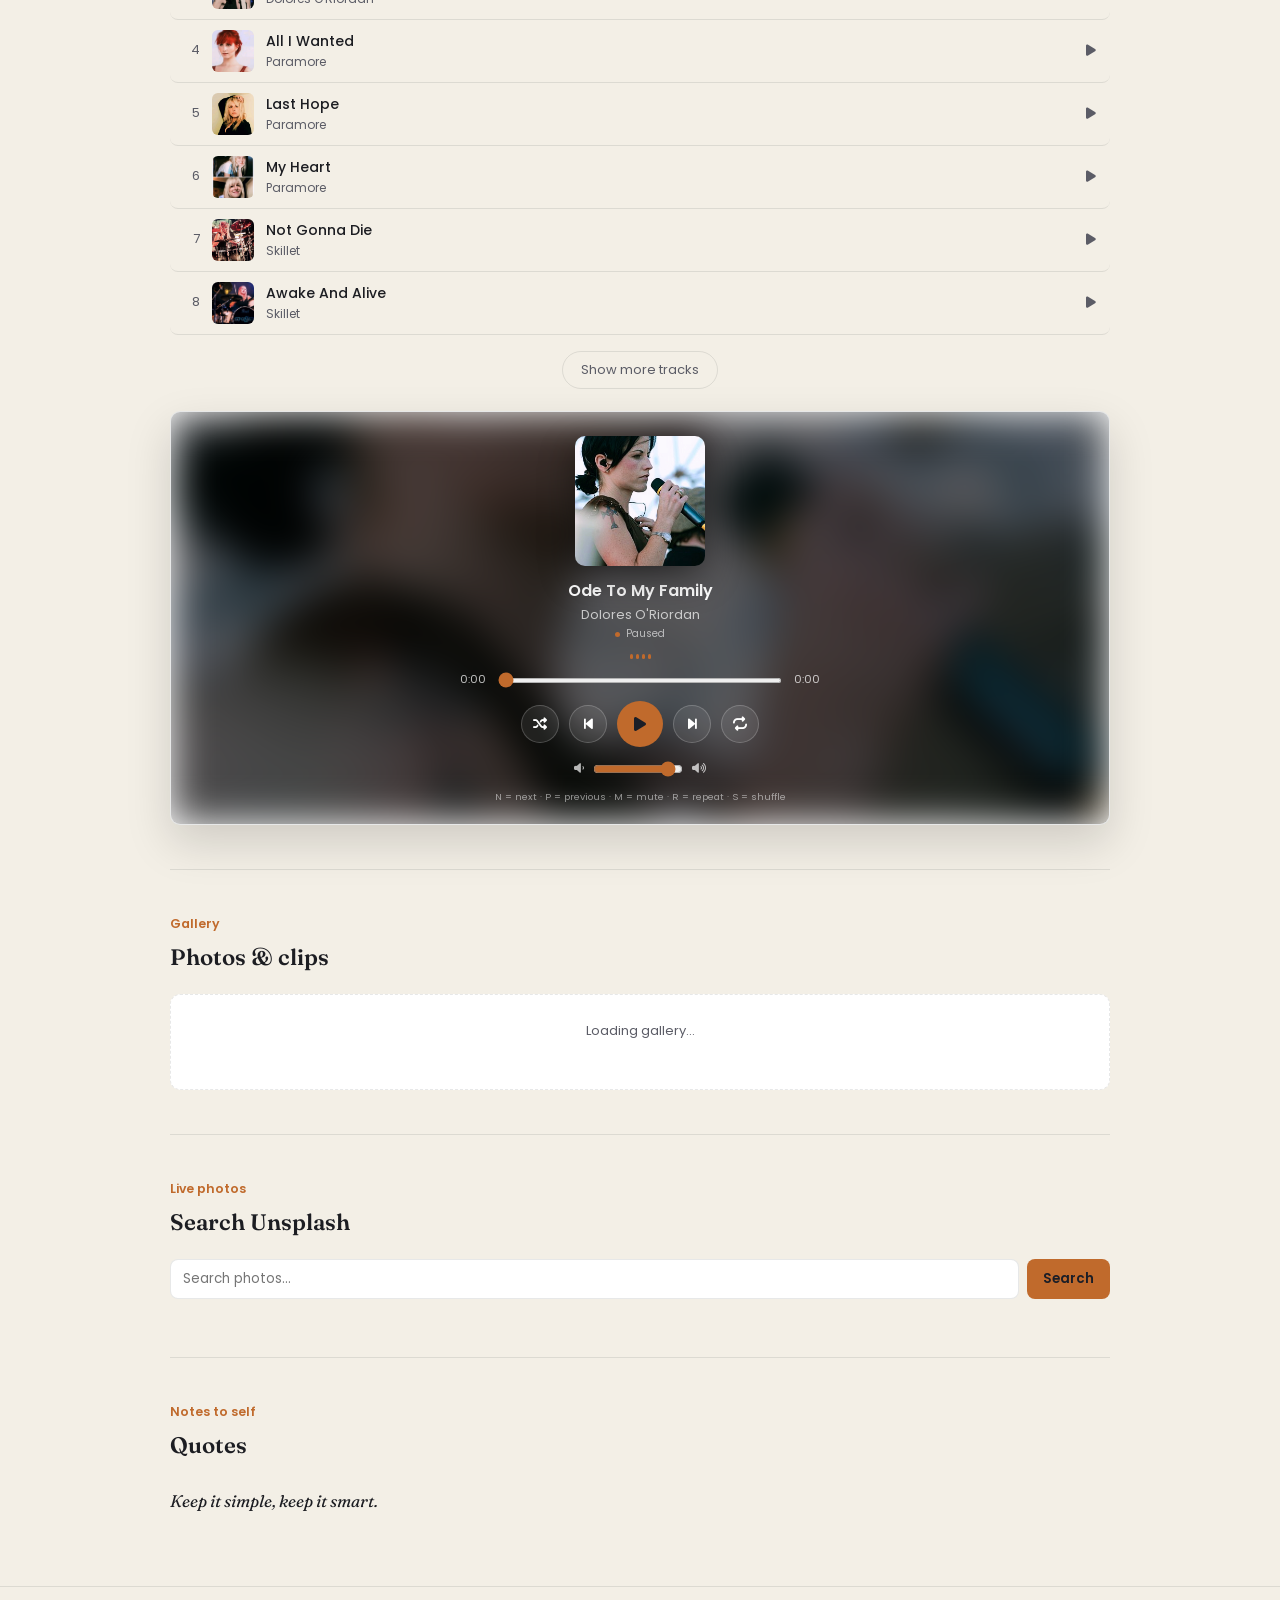
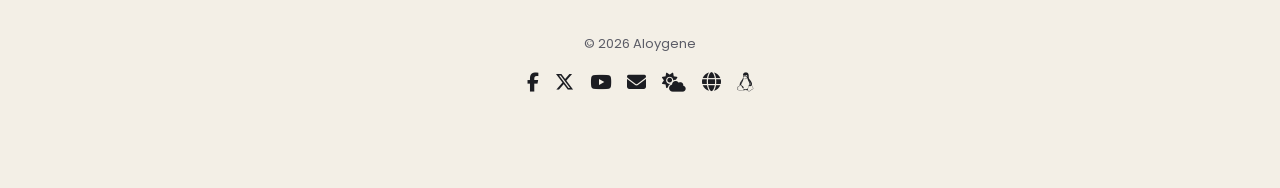
==== commit d437359f: "Enhance blog post styling with linux-card class Added styles for linux-card class and updated blog p" ====
--- a/index.html
+++ b/index.html
@@ -1005,6 +1005,22 @@
   margin-bottom: 20px;
 }
 
+.linux-card{
+  display:block;
+  margin-bottom:22px;
+  color:inherit;
+  cursor:pointer;
+  transition:transform .25s ease, box-shadow .25s ease, border-color .25s ease;
+}
+.linux-card p{margin:6px 0 0;color:var(--text-dim);transition:color .25s ease}
+.linux-card:hover{
+  transform:translateY(-4px);
+  border-color:var(--accent);
+  box-shadow:0 18px 40px rgba(0,0,0,.16);
+}
+.linux-card:hover h3{color:var(--accent)}
+.linux-card:hover p{color:var(--text)}
+
 </style>
 </head>
 <body>
@@ -1114,10 +1130,10 @@
     </aside>
   </div>
 
-    <div id="blog-posts">
-    <a href="linux.html" class="blog-note" style="display:block;margin-bottom:22px;color:inherit">
+      <div id="blog-posts">
+    <a href="linux.html" class="blog-note linux-card">
       <h3>🐧 Linux for Beginners</h3>
-      <p style="margin:6px 0 0;color:var(--text-dim)">Free mini textbook, 10 ka chapter. Basaha dinhi →</p>
+      <p>A free mini textbook with 10 chapters. Start reading →</p>
     </a>
     <div class="blog-toolbar">
       <div>
